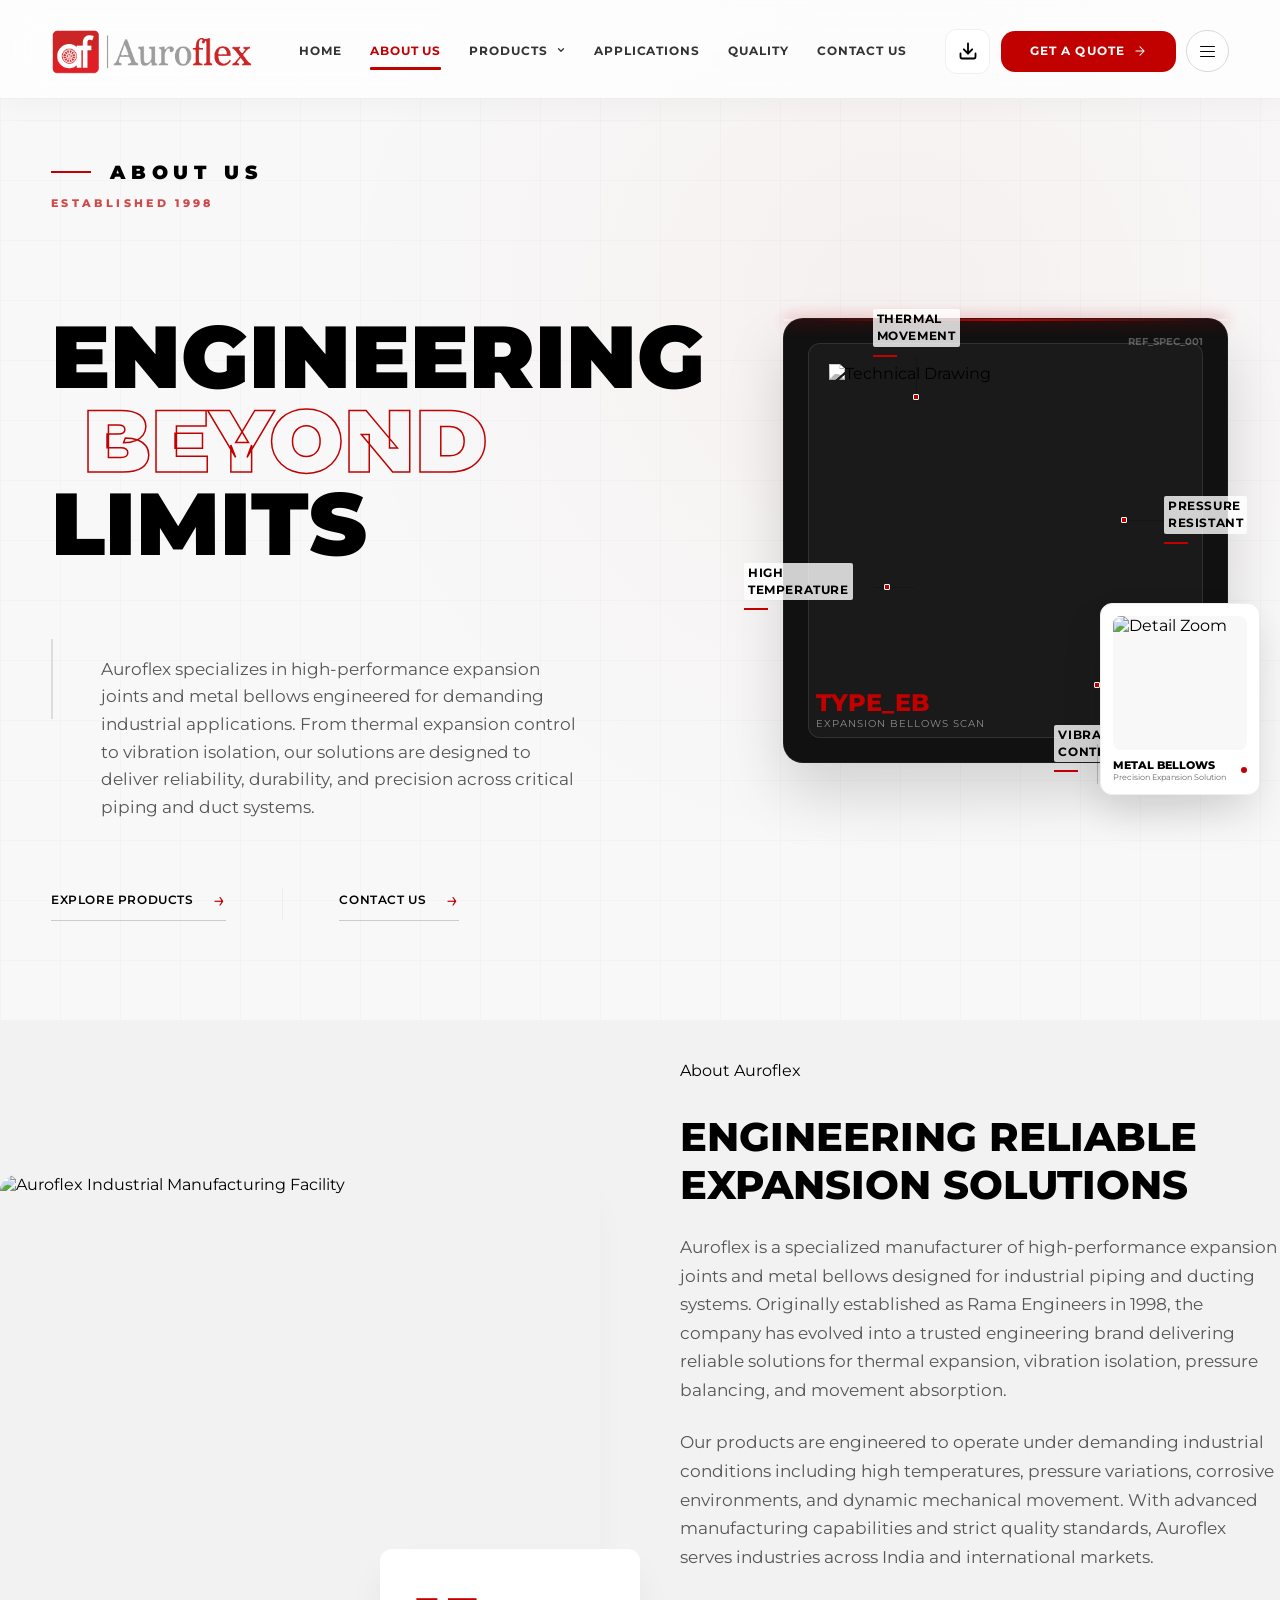
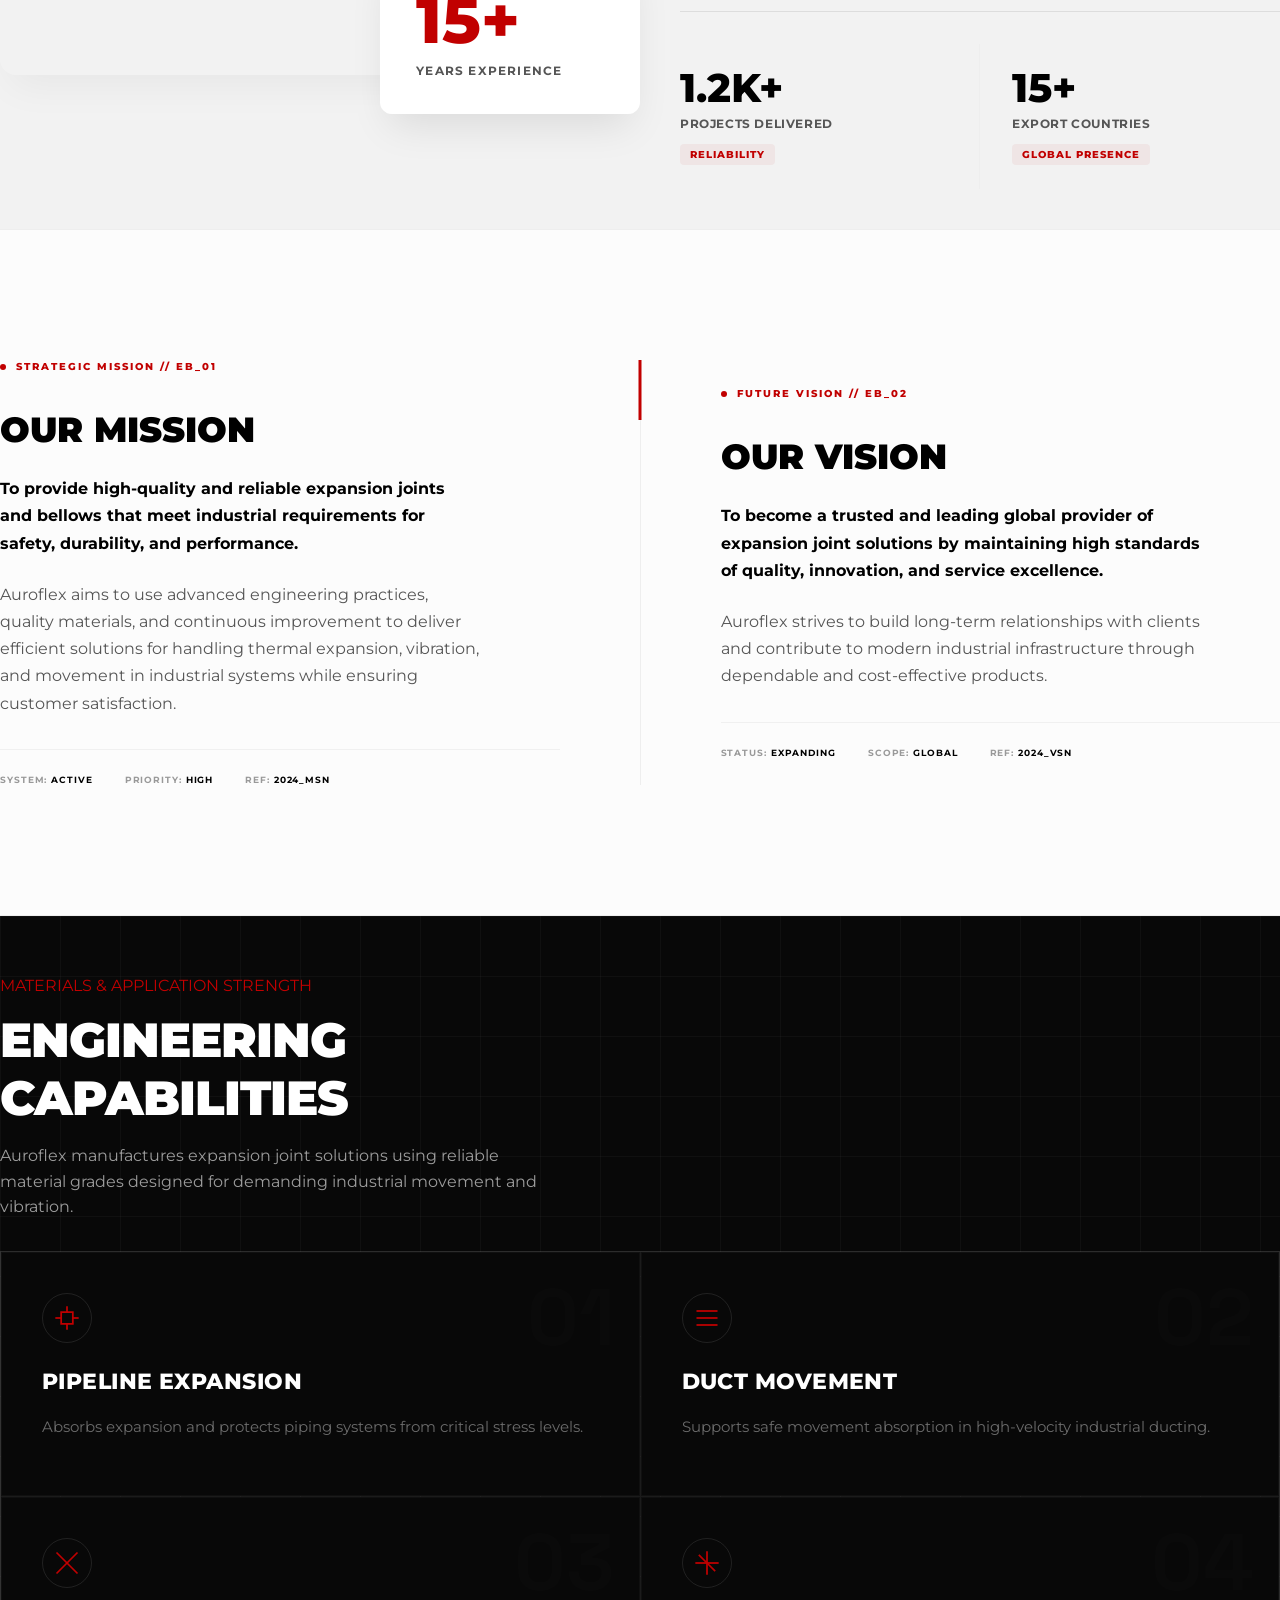
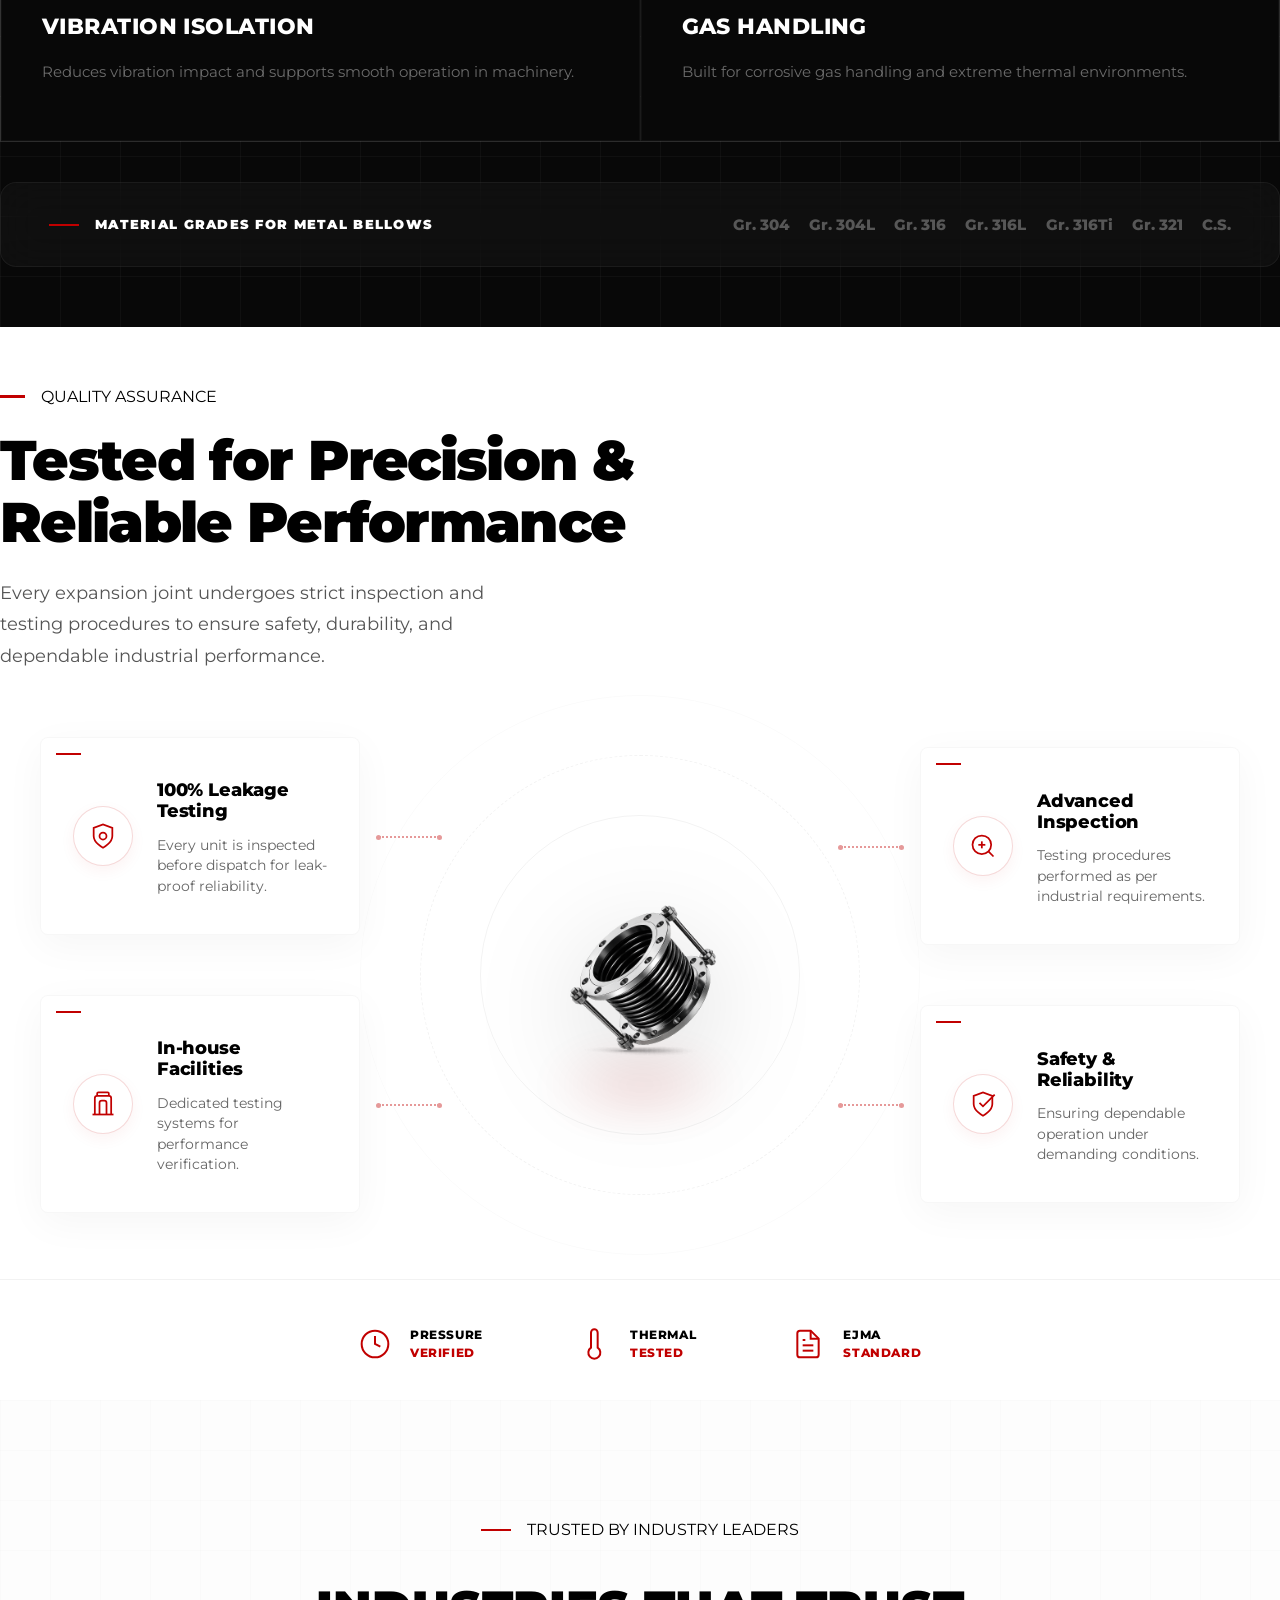
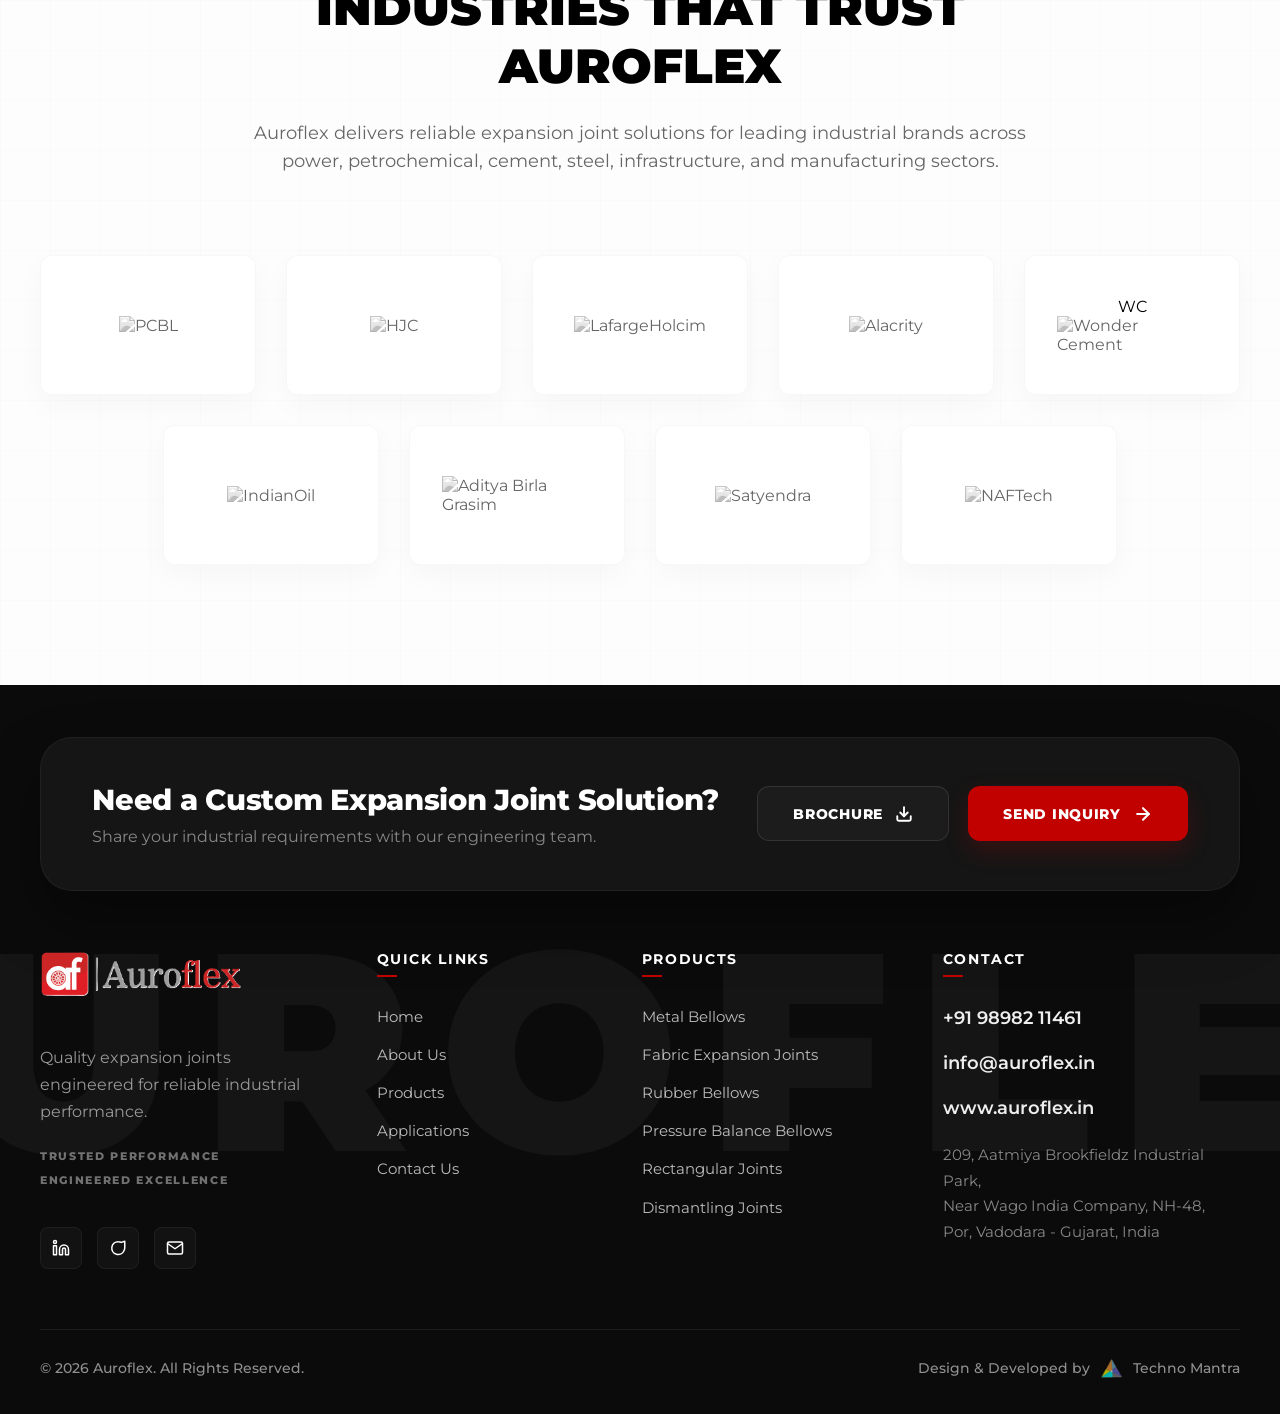
==== about.html @ 6d5039dc "Syncing latest local changes to GitHub" ====
<!DOCTYPE html>
<html lang="en">
  <head>
    <meta charset="UTF-8" />
    <meta name="viewport" content="width=device-width, initial-scale=1.0" />
    <title>About Us | Auroflex</title>
    <link rel="preconnect" href="https://fonts.googleapis.com" />
    <link rel="preconnect" href="https://fonts.gstatic.com" crossorigin />
    <link
      href="https://fonts.googleapis.com/css2?family=Montserrat:wght@400;500;600;700;800&family=Space+Grotesk:wght@400;600;700&family=Inter:wght@400;500;600&display=swap"
      rel="stylesheet"
    />
    <link rel="stylesheet" href="style.css" />
    <link rel="stylesheet" href="about.css" />
  </head>
  <body class="about-page">
    <div data-include="partials/header.html"></div>

    <main>
      <!-- About Hero Section -->
      <section class="about-hero" id="top">
        <div class="about-hero__bg"></div>
        
        <div class="about-hero__container">
          <div class="about-hero__title-group reveal-on-scroll">
            <div class="about-hero__section-label">
              <div class="about-hero__section-line"></div>
              <span class="about-hero__section-title">About Us</span>
            </div>
            <span class="about-hero__tag">Established 1998</span>
            <h1 class="about-hero__title">
              <span>Engineering</span>
              <span>Beyond</span>
              <span>Limits</span>
            </h1>
            
            <div class="about-hero__desc-wrap">
              <div class="about-hero__vertical-line"></div>
              <p class="about-hero__desc">
                Auroflex specializes in high-performance expansion joints and metal bellows engineered for demanding industrial applications. From thermal expansion control to vibration isolation, our solutions are designed to deliver reliability, durability, and precision across critical piping and duct systems.
              </p>
            </div>

            <div class="hero__actions" style="margin-top: 3rem;">
              <div class="hero__action">
                <a href="index.html#products" class="hero__btn">
                  Explore Products <span class="hero__btn-arrow">→</span>
                </a>
                <div class="hero__btn-line"></div>
              </div>
              <div class="hero__btn-sep"></div>
              <div class="hero__action">
                <a href="contact.html" class="hero__btn">
                  Contact Us <span class="hero__btn-arrow">→</span>
                </a>
                <div class="hero__btn-line"></div>
              </div>
            </div>
          </div>

          <div class="about-hero__visual reveal-on-scroll">
            <div class="about-hero__blueprint">
              <div class="about-hero__scanner"></div>
              <div class="about-hero__img-wrap">
                <img class="about-hero__img" src="https://lh3.googleusercontent.com/aida-public/[base64]" alt="Technical Drawing" />
              </div>
              
              <!-- Directional Labels from Brochure -->
              <div class="hero__label hero__label--top">
                <div class="hero__label-text">Thermal<br/>Movement</div>
                <div class="hero__label-red-bar"></div>
                <div class="hero__label-dot"></div>
                <div class="hero__label-line-to-product"></div>
              </div>

              <div class="hero__label hero__label--right">
                <div class="hero__label-text">Pressure<br/>Resistant</div>
                <div class="hero__label-red-bar"></div>
                <div class="hero__label-dot"></div>
                <div class="hero__label-line-to-product"></div>
              </div>

              <div class="hero__label hero__label--bottom">
                <div class="hero__label-text">Vibration<br/>Control</div>
                <div class="hero__label-red-bar"></div>
                <div class="hero__label-dot"></div>
                <div class="hero__label-line-to-product"></div>
              </div>

              <div class="hero__label hero__label--left">
                <div class="hero__label-text">High<br/>Temperature</div>
                <div class="hero__label-red-bar"></div>
                <div class="hero__label-dot"></div>
                <div class="hero__label-line-to-product"></div>
              </div>

              <div class="about-hero__overlay-text">
                <div class="about-hero__overlay-val">TYPE_EB</div>
                <div class="about-hero__overlay-lab">Expansion Bellows Scan</div>
              </div>
            </div>

            <!-- Floating Detail Zoom -->
            <div class="about-hero__detail-card">
              <div class="about-hero__detail-img-wrap">
                <img src="https://lh3.googleusercontent.com/aida-public/[base64]" alt="Detail Zoom" />
              </div>
              <div class="about-hero__detail-info">
                <div>
                  <div style="font-size: 11px; font-weight: 800; color: #000; text-transform: uppercase;">Metal Bellows</div>
                  <div style="font-size: 8px; color: #666;">Precision Expansion Solution</div>
                </div>
                <div class="about-hero__detail-pulse"></div>
              </div>
            </div>
          </div>
        </div>
      </section>

      <!-- Company Story Section -->
      <section class="about-story about-section">
        <div class="about-container about-story__grid reveal-on-scroll">
          <div class="about-story__image-wrap">
            <div class="about-story__image-inner">
              <img class="about-story__img" src="https://lh3.googleusercontent.com/aida-public/[base64]" alt="Auroflex Industrial Manufacturing Facility" />
            </div>
            <div class="about-story__stat-card">
              <div class="about-story__stat-num">15+</div>
              <div class="about-story__stat-label">Years Experience</div>
            </div>
          </div>
          <div class="about-story__content">
            <span class="about-label">About Auroflex</span>
            <h2 class="about-story__title">Engineering Reliable Expansion Solutions</h2>
            <div class="about-story__desc-group">
              <p class="about-story__desc">
                Auroflex is a specialized manufacturer of high-performance expansion joints and metal bellows designed for industrial piping and ducting systems. Originally established as Rama Engineers in 1998, the company has evolved into a trusted engineering brand delivering reliable solutions for thermal expansion, vibration isolation, pressure balancing, and movement absorption.
              </p>
              <p class="about-story__desc">
                Our products are engineered to operate under demanding industrial conditions including high temperatures, pressure variations, corrosive environments, and dynamic mechanical movement. With advanced manufacturing capabilities and strict quality standards, Auroflex serves industries across India and international markets.
              </p>
            </div>
            <div class="about-story__stats-grid">
              <div class="about-story__stat-item">
                <div class="about-story__stat-item-num">1.2K+</div>
                <div class="about-story__stat-item-label">Projects Delivered</div>
                <div class="about-story__stat-item-tag">Reliability</div>
              </div>
              <div class="about-story__stat-item">
                <div class="about-story__stat-item-num">15+</div>
                <div class="about-story__stat-item-label">Export Countries</div>
                <div class="about-story__stat-item-tag">Global Presence</div>
              </div>
            </div>
          </div>
        </div>
      </section>

      <!-- Mission & Vision - Advanced Schematic -->
      <section class="about-mission about-section">
        <div class="about-container about-mission-grid reveal-on-scroll">
          
          <!-- Mission Side -->
          <div class="mission-panel">
            <div class="schematic-tag">STRATEGIC MISSION // EB_01</div>
            <h3 class="schematic-title">Our Mission</h3>
            <div class="schematic-content">
              <p class="schematic-p schematic-p--bold">
                To provide high-quality and reliable expansion joints and bellows that meet industrial requirements for safety, durability, and performance.
              </p>
              <p class="schematic-p">
                Auroflex aims to use advanced engineering practices, quality materials, and continuous improvement to deliver efficient solutions for handling thermal expansion, vibration, and movement in industrial systems while ensuring customer satisfaction.
              </p>
            </div>
            <div class="schematic-metadata">
              <div class="metadata-item">SYSTEM: <span>ACTIVE</span></div>
              <div class="metadata-item">PRIORITY: <span>HIGH</span></div>
              <div class="metadata-item">REF: <span>2024_MSN</span></div>
            </div>
          </div>

          <!-- Central Divider -->
          <div class="mission-divider"></div>

          <!-- Vision Side -->
          <div class="vision-panel">
            <div class="schematic-tag">FUTURE VISION // EB_02</div>
            <h3 class="schematic-title">Our Vision</h3>
            <div class="schematic-content">
              <p class="schematic-p schematic-p--bold">
                To become a trusted and leading global provider of expansion joint solutions by maintaining high standards of quality, innovation, and service excellence.
              </p>
              <p class="schematic-p">
                Auroflex strives to build long-term relationships with clients and contribute to modern industrial infrastructure through dependable and cost-effective products.
              </p>
            </div>
            <div class="schematic-metadata">
              <div class="metadata-item">STATUS: <span>EXPANDING</span></div>
              <div class="metadata-item">SCOPE: <span>GLOBAL</span></div>
              <div class="metadata-item">REF: <span>2024_VSN</span></div>
            </div>
          </div>

        </div>
      </section>

      <!-- Engineering Capabilities Section - Compact Technical Matrix -->
      <section class="about-capabilities about-section">
        <div class="about-container">
          <div class="about-capabilities__header reveal-on-scroll">
            <span class="about-label" style="color: #c10000;">MATERIALS & APPLICATION STRENGTH</span>
            <h2 class="about-capabilities__title">Engineering<br/>Capabilities</h2>
            <p class="about-capabilities__intro">
              Auroflex manufactures expansion joint solutions using reliable material grades designed for demanding industrial movement and vibration.
            </p>
          </div>

          <div class="about-capabilities__grid reveal-on-scroll">
            <div class="capability-card">
              <div class="capability-card__scan"></div>
              <div class="capability-card__number">01</div>
              <div class="capability-card__icon-wrap">
                <div class="capability-card__icon">
                  <svg width="28" height="28" viewBox="0 0 24 24" fill="none" stroke="currentColor" stroke-width="1.5"><path d="M7 7h10v10H7z"/><path d="M12 2v5"/><path d="M12 17v5"/><path d="M2 12h5"/><path d="M17 12h5"/></svg>
                </div>
              </div>
              <h3 class="capability-card__title">Pipeline Expansion</h3>
              <p class="capability-card__text">Absorbs expansion and protects piping systems from critical stress levels.</p>
            </div>

            <div class="capability-card">
              <div class="capability-card__scan"></div>
              <div class="capability-card__number">02</div>
              <div class="capability-card__icon-wrap">
                <div class="capability-card__icon">
                  <svg width="28" height="28" viewBox="0 0 24 24" fill="none" stroke="currentColor" stroke-width="1.5"><path d="M3 12h18"/><path d="M3 6h18"/><path d="M3 18h18"/></svg>
                </div>
              </div>
              <h3 class="capability-card__title">Duct Movement</h3>
              <p class="capability-card__text">Supports safe movement absorption in high-velocity industrial ducting.</p>
            </div>

            <div class="capability-card">
              <div class="capability-card__scan"></div>
              <div class="capability-card__number">03</div>
              <div class="capability-card__icon-wrap">
                <div class="capability-card__icon">
                  <svg width="28" height="28" viewBox="0 0 24 24" fill="none" stroke="currentColor" stroke-width="1.5"><path d="M21 21L3 3"/><path d="M3 21l18-18"/></svg>
                </div>
              </div>
              <h3 class="capability-card__title">Vibration Isolation</h3>
              <p class="capability-card__text">Reduces vibration impact and supports smooth operation in machinery.</p>
            </div>

            <div class="capability-card">
              <div class="capability-card__scan"></div>
              <div class="capability-card__number">04</div>
              <div class="capability-card__icon-wrap">
                <div class="capability-card__icon">
                  <svg width="28" height="28" viewBox="0 0 24 24" fill="none" stroke="currentColor" stroke-width="1.5"><path d="M12 2v20"/><path d="M2 12h20"/><path d="M12 12l7 7"/><path d="M12 12l-7-7"/></svg>
                </div>
              </div>
              <h3 class="capability-card__title">Gas Handling</h3>
              <p class="capability-card__text">Built for corrosive gas handling and extreme thermal environments.</p>
            </div>
          </div>

          <div class="material-strip reveal-on-scroll">
            <div class="material-strip__label">Material Grades for Metal Bellows</div>
            <div class="material-strip__list">
              <div class="material-tag">Gr. 304</div>
              <div class="material-tag">Gr. 304L</div>
              <div class="material-tag">Gr. 316</div>
              <div class="material-tag">Gr. 316L</div>
              <div class="material-tag">Gr. 316Ti</div>
              <div class="material-tag">Gr. 321</div>
              <div class="material-tag">C.S.</div>
            </div>
          </div>
        </div>
      </section>

      <!-- Quality & Testing Systems - Laboratory Aesthetic -->
      <section class="about-quality about-section">
        
        <div class="about-container">
          <div class="about-quality__header reveal-on-scroll">
            <div class="about-quality__label-group">
              <div class="about-quality__label-line"></div>
              <span class="about-label">QUALITY ASSURANCE</span>
            </div>
            <h2 class="about-quality__title">Tested for Precision &<br/>Reliable Performance</h2>
            <p class="about-quality__intro">
              Every expansion joint undergoes strict inspection and testing procedures to ensure safety, durability, and dependable industrial performance.
            </p>
          </div>

          <div class="about-quality__radial-layout reveal-on-scroll">
            
            <!-- Left Side Cards -->
            <div class="quality-side quality-side--left">
              <div class="quality-card quality-card--1">
                <div class="quality-card__accent"></div>
                <div class="quality-card__body">
                  <div class="quality-card__icon">
                    <svg viewBox="0 0 24 24" fill="none" stroke="currentColor" stroke-width="1.5"><path d="M12 22s8-4 8-10V5l-8-3-8 3v7c0 6 8 10 8 10z"/><circle cx="12" cy="12" r="3"/><path d="M12 12v.01"/></svg>
                  </div>
                  <div class="quality-card__content">
                    <h3 class="quality-card__title">100% Leakage Testing</h3>
                    <p class="quality-card__text">Every unit is inspected before dispatch for leak-proof reliability.</p>
                  </div>
                </div>
                <div class="quality-card__connector"></div>
              </div>

              <div class="quality-card quality-card--2">
                <div class="quality-card__accent"></div>
                <div class="quality-card__body">
                  <div class="quality-card__icon">
                    <svg viewBox="0 0 24 24" fill="none" stroke="currentColor" stroke-width="1.5"><path d="M3 21h18"/><path d="M5 21V7a2 2 0 0 1 2-2h10a2 2 0 0 1 2 2v14"/><path d="M9 21V11a2 2 0 0 1 2-2h2a2 2 0 0 1 2 2v10"/><path d="M7 5V3a1 1 0 0 1 1-1h8a1 1 0 0 1 1 1v2"/></svg>
                  </div>
                  <div class="quality-card__content">
                    <h3 class="quality-card__title">In-house Facilities</h3>
                    <p class="quality-card__text">Dedicated testing systems for performance verification.</p>
                  </div>
                </div>
                <div class="quality-card__connector"></div>
              </div>
            </div>

            <!-- Center Product -->
            <div class="quality-center">
              <div class="quality-center__rings">
                <div class="ring"></div>
                <div class="ring"></div>
                <div class="ring"></div>
              </div>
              
              <div class="quality-center__product">
                <img src="images-used/product1.png" alt="Auroflex Precision Engineering" />
                <div class="quality-center__glow"></div>
              </div>
            </div>

            <!-- Right Side Cards -->
            <div class="quality-side quality-side--right">
              <div class="quality-card quality-card--3">
                <div class="quality-card__accent"></div>
                <div class="quality-card__body">
                  <div class="quality-card__icon">
                    <svg viewBox="0 0 24 24" fill="none" stroke="currentColor" stroke-width="1.5"><circle cx="11" cy="11" r="8"/><line x1="21" y1="21" x2="16.65" y2="16.65"/><path d="M11 8v6"/><path d="M8 11h6"/></svg>
                  </div>
                  <div class="quality-card__content">
                    <h3 class="quality-card__title">Advanced Inspection</h3>
                    <p class="quality-card__text">Testing procedures performed as per industrial requirements.</p>
                  </div>
                </div>
                <div class="quality-card__connector"></div>
              </div>

              <div class="quality-card quality-card--4">
                <div class="quality-card__accent"></div>
                <div class="quality-card__body">
                  <div class="quality-card__icon">
                    <svg viewBox="0 0 24 24" fill="none" stroke="currentColor" stroke-width="1.5"><path d="M12 22s8-4 8-10V5l-8-3-8 3v7c0 6 8 10 8 10z"/><polyline points="9 11 12 14 22 4"/></svg>
                  </div>
                  <div class="quality-card__content">
                    <h3 class="quality-card__title">Safety & Reliability</h3>
                    <p class="quality-card__text">Ensuring dependable operation under demanding conditions.</p>
                  </div>
                </div>
                <div class="quality-card__connector"></div>
              </div>
            </div>

          </div>

          <!-- Bottom Indicators -->
          <div class="quality-indicators reveal-on-scroll">
            <div class="quality-indicator">
              <div class="quality-indicator__icon">
                <svg viewBox="0 0 24 24" fill="none" stroke="currentColor" stroke-width="1.5"><circle cx="12" cy="12" r="10"/><path d="M12 6v6l4 2"/></svg>
              </div>
              <div class="quality-indicator__text">
                <span class="quality-indicator__label">PRESSURE</span>
                <span class="quality-indicator__status">VERIFIED</span>
              </div>
            </div>
            <div class="quality-indicator">
              <div class="quality-indicator__icon">
                <svg viewBox="0 0 24 24" fill="none" stroke="currentColor" stroke-width="1.5"><path d="M14 14.76V3.5a2.5 2.5 0 0 0-5 0v11.26a4.5 4.5 0 1 0 5 0z"/></svg>
              </div>
              <div class="quality-indicator__text">
                <span class="quality-indicator__label">THERMAL</span>
                <span class="quality-indicator__status">TESTED</span>
              </div>
            </div>
            <div class="quality-indicator">
              <div class="quality-indicator__icon">
                <svg viewBox="0 0 24 24" fill="none" stroke="currentColor" stroke-width="1.5"><path d="M14 2H6a2 2 0 0 0-2 2v16a2 2 0 0 0 2 2h12a2 2 0 0 0 2-2V8z"/><polyline points="14 2 14 8 20 8"/><line x1="16" y1="13" x2="8" y2="13"/><line x1="16" y1="17" x2="8" y2="17"/><polyline points="10 9 9 9 8 9"/></svg>
              </div>
              <div class="quality-indicator__text">
                <span class="quality-indicator__label">EJMA</span>
                <span class="quality-indicator__status">STANDARD</span>
              </div>
            </div>
          </div>
        </div>
      </section>

      <!-- Trusted Clients Section -->
      <section class="about-clients about-section">
        
        <div class="about-container">
          <div class="about-clients__header reveal-on-scroll">
            <div class="about-clients__label-group">
              <div class="about-clients__label-line"></div>
              <span class="about-label">TRUSTED BY INDUSTRY LEADERS</span>
            </div>
            <h2 class="about-clients__title">Industries That Trust Auroflex</h2>
            <p class="about-clients__intro">
              Auroflex delivers reliable expansion joint solutions for leading industrial brands across power, petrochemical, cement, steel, infrastructure, and manufacturing sectors.
            </p>
          </div>

          <div class="about-clients__grid reveal-on-scroll">
            <!-- Row 1: 5 Logos -->
            <div class="client-card">
              <img src="images-used/client_pcbl.png" alt="PCBL" class="client-logo" />
              <div class="client-name">PCBL</div>
            </div>
            <div class="client-card">
              <img src="images-used/client_hjc.png" alt="HJC" class="client-logo" />
              <div class="client-name">HJC</div>
            </div>
            <div class="client-card">
              <img src="images-used/client_lafarge.png" alt="LafargeHolcim" class="client-logo" />
              <div class="client-name">LafargeHolcim</div>
            </div>
            <div class="client-card">
              <img src="images-used/client_alacrity.png" alt="Alacrity" class="client-logo" />
              <div class="client-name">Alacrity</div>
            </div>
            <div class="client-card">
              <div class="client-card__temp-logo">WC</div>
              <img src="images-used/client_wonder.png" alt="Wonder Cement" class="client-logo" />
              <div class="client-name">Wonder Cement</div>
            </div>

            <!-- Row 2: 4 Logos (Centered) -->
            <div class="client-card">
              <img src="images-used/client_iocl.png" alt="IndianOil" class="client-logo" />
              <div class="client-name">IndianOil</div>
            </div>
            <div class="client-card">
              <img src="images-used/client_grasim.png" alt="Aditya Birla Grasim" class="client-logo" />
              <div class="client-name">Aditya Birla Grasim</div>
            </div>
            <div class="client-card">
              <img src="images-used/client_satyendra.png" alt="Satyendra" class="client-logo" />
              <div class="client-name">Satyendra</div>
            </div>
            <div class="client-card">
              <img src="images-used/client_naftech.png" alt="NAFTech" class="client-logo" />
              <div class="client-name">NAFTech</div>
            </div>
          </div>
        </div>
      </section>
    </main>

    <footer class="site-footer">
      <div class="site-footer__container">
        <!-- TOP CTA STRIP -->
        <div class="site-footer__cta-strip">
          <div class="site-footer__cta-content">
            <h3 class="site-footer__cta-title">Need a Custom Expansion Joint Solution?</h3>
            <p class="site-footer__cta-desc">Share your industrial requirements with our engineering team.</p>
          </div>
          <div class="site-footer__cta-actions">
            <a href="Auroflex Brochure_FINAL.pdf" download="Auroflex_Brochure.pdf" class="site-footer__cta-btn site-footer__cta-btn--outline">
              Brochure
              <svg width="18" height="18" viewBox="0 0 24 24" fill="none" stroke="currentColor" stroke-width="2.5" stroke-linecap="round" stroke-linejoin="round">
                <path d="M21 15v4a2 2 0 0 1-2 2H5a2 2 0 0 1-2-2v-4"></path>
                <polyline points="7 10 12 15 17 10"></polyline>
                <line x1="12" y1="15" x2="12" y2="3"></line>
              </svg>
            </a>
            <a href="contact.html" class="site-footer__cta-btn">
              Send Inquiry
              <svg width="20" height="20" viewBox="0 0 24 24" fill="none" stroke="currentColor" stroke-width="2.5" stroke-linecap="round" stroke-linejoin="round">
                <line x1="5" y1="12" x2="19" y2="12"></line>
                <polyline points="12 5 19 12 12 19"></polyline>
              </svg>
            </a>
          </div>
        </div>

        <!-- MAIN FOOTER GRID -->
        <div class="site-footer__main">
          <!-- COLUMN 1: BRAND -->
          <div class="site-footer__col site-footer__col--brand">
            <a class="site-logo" href="index.html" aria-label="Auroflex home">
              <img src="images-used/auroflex-logo.png" alt="Auroflex - Quality Expansion Joints" class="site-logo__img" />
            </a>
            <p class="site-footer__brand-desc">
              Quality expansion joints engineered for reliable industrial performance.
            </p>
            <div class="site-footer__tags">
              <span class="site-footer__tag">TRUSTED PERFORMANCE</span>
              <span class="site-footer__tag">ENGINEERED EXCELLENCE</span>
            </div>
            <div class="site-footer__social">
              <a href="#" class="site-footer__social-item" aria-label="LinkedIn">
                <svg width="18" height="18" viewBox="0 0 24 24" fill="none" stroke="currentColor" stroke-width="2" stroke-linecap="round" stroke-linejoin="round"><path d="M16 8a6 6 0 0 1 6 6v7h-4v-7a2 2 0 0 0-2-2 2 2 0 0 0-2 2v7h-4v-7a6 6 0 0 1 6-6z"></path><rect x="2" y="9" width="4" height="12"></rect><circle cx="4" cy="4" r="2"></circle></svg>
              </a>
              <a href="#" class="site-footer__social-item" aria-label="WhatsApp">
                <svg width="18" height="18" viewBox="0 0 24 24" fill="none" stroke="currentColor" stroke-width="2" stroke-linecap="round" stroke-linejoin="round"><path d="M21 11.5a8.38 8.38 0 0 1-.9 3.8 8.5 8.5 0 1 1-7.6-11.7 8.38 8.38 0 0 1 3.8.9L21 3z"></path></svg>
              </a>
              <a href="mailto:info@auroflex.in" class="site-footer__social-item" aria-label="Email">
                <svg width="18" height="18" viewBox="0 0 24 24" fill="none" stroke="currentColor" stroke-width="2" stroke-linecap="round" stroke-linejoin="round"><path d="M4 4h16c1.1 0 2 .9 2 2v12c0 1.1-.9 2-2 2H4c-1.1 0-2-.9-2-2V6c0-1.1.9-2 2-2z"></path><polyline points="22,6 12,13 2,6"></polyline></svg>
              </a>
            </div>
          </div>

          <!-- COLUMN 2: QUICK LINKS -->
          <div class="site-footer__col site-footer__col--links">
            <h4 class="site-footer__col-title">Quick Links</h4>
            <ul class="site-footer__list">
              <li><a href="index.html" class="site-footer__link">Home</a></li>
              <li><a href="about.html" class="site-footer__link">About Us</a></li>
              <li><a href="products.html" class="site-footer__link">Products</a></li>
              <li><a href="index.html#applications" class="site-footer__link">Applications</a></li>
              <li><a href="contact.html" class="site-footer__link">Contact Us</a></li>
            </ul>
          </div>

          <!-- COLUMN 3: PRODUCTS -->
          <div class="site-footer__col site-footer__col--products">
            <h4 class="site-footer__col-title">Products</h4>
            <ul class="site-footer__list">
              <li><a href="metal-bellows.html" class="site-footer__link">Metal Bellows</a></li>
              <li><a href="fabric-joints.html" class="site-footer__link">Fabric Expansion Joints</a></li>
              <li><a href="rubber-joints.html" class="site-footer__link">Rubber Bellows</a></li>
              <li><a href="pressure-balance.html" class="site-footer__link">Pressure Balance Bellows</a></li>
              <li><a href="rectangular-joints.html" class="site-footer__link">Rectangular Joints</a></li>
              <li><a href="dismantling-joints.html" class="site-footer__link">Dismantling Joints</a></li>
            </ul>
          </div>

          <!-- COLUMN 4: CONTACT -->
          <div class="site-footer__col site-footer__col--contact">
            <h4 class="site-footer__col-title">Contact</h4>
            <div class="site-footer__contact-info">
              <div class="site-footer__contact-item">
                <a href="tel:+919898211461">+91 98982 11461</a>
              </div>
              <div class="site-footer__contact-item">
                <a href="mailto:info@auroflex.in">info@auroflex.in</a>
              </div>
              <div class="site-footer__contact-item">
                <a href="http://www.auroflex.in" target="_blank">www.auroflex.in</a>
              </div>
              <div class="site-footer__address">
                <p>209, Aatmiya Brookfieldz Industrial Park,<br/>
                Near Wago India Company, NH-48,<br/>
                Por, Vadodara - Gujarat, India</p>
              </div>
            </div>
          </div>
        </div>

        <!-- BOTTOM STRIP -->
        <div class="site-footer__bottom">
          <div class="site-footer__copyright">
            &copy; 2026 Auroflex. All Rights Reserved.
          </div>
          <div class="site-footer__credits">
            Design & Developed by <img src="images-used/techno-mantra.png" alt="Techno Mantra" class="site-footer__credits-img" /> Techno Mantra
          </div>
        </div>
      </div>

      <!-- Watermark -->
      <div class="site-footer__watermark-mask" aria-hidden="true">
        <div class="site-footer__bg-watermark">AUROFLEX</div>
      </div>
    </footer>

    <script src="script.js"></script>
  </body>
</html>
---- style.css ----
/* Base */
:root {
  --color-red: #c10000;
  --color-black: #000;
  --color-white: #fff;
  --font: "Montserrat", system-ui, sans-serif;
  --page-pad-x: clamp(1.25rem, 4vw, 3.5rem);
}


*,
*::before,
*::after {
  box-sizing: border-box;
}

html,
body {
  margin: 0;
  min-height: 100%;
}

body {
  font-family: var(--font);
  color: var(--color-black);
  background: #f2f2f2;
}

body.is-site-nav-open {
  overflow: hidden;
}

/* Header */
.site-header {
  position: fixed;
  top: 0;
  left: 0;
  right: 0;
  z-index: 1000;
  background: rgba(255, 255, 255, 0.75);
  backdrop-filter: blur(20px);
  -webkit-backdrop-filter: blur(20px);
  border-bottom: 1px solid rgba(0, 0, 0, 0.06);
  box-shadow: 0 4px 30px rgba(0, 0, 0, 0.04);
}

.site-header__inner {
  max-width: 1400px;
  margin: 0 auto;
  padding: 1.8rem var(--page-pad-x) 1.5rem;
  display: grid;
  grid-template-columns: auto 1fr auto;
  align-items: center;
  gap: clamp(1rem, 3vw, 4rem);
}

.site-logo {
  display: inline-flex;
  align-items: center;
  text-decoration: none;
  justify-self: start;
}

.site-logo__img {
  height: 45px;
  width: auto;
  display: block;
}

.site-nav {
  justify-self: end;
}

.site-nav__list {
  display: flex;
  flex-wrap: wrap;
  align-items: center;
  justify-content: center;
  gap: clamp(1rem, 2.2vw, 1.85rem);
  list-style: none;
  margin: 0;
  padding: 0;
}

.site-nav__link {
  position: relative;
  display: inline-block;
  padding: 0.5rem 0;
  font-size: 0.72rem;
  font-weight: 700;
  letter-spacing: 0.08em;
  text-transform: uppercase;
  text-decoration: none;
  color: #333;
  transition: color 0.3s ease;
}

.site-nav__link--active {
  color: var(--color-red);
}

.site-nav__link--active::after {
  content: "";
  position: absolute;
  left: 0;
  bottom: -4px;
  width: 100%;
  height: 3px;
  border-radius: 1px;
  background: var(--color-red);
}

/* Navigation Dropdown */
.site-nav__item {
  position: relative;
  display: inline-block;
}

.site-nav__dropdown {
  position: absolute;
  top: 100%;
  left: 50%;
  transform: translateX(-50%) translateY(15px);
  background: #ffffff;
  min-width: 280px;
  padding: 1.5rem 0;
  border-radius: 12px;
  box-shadow: 0 20px 50px rgba(0, 0, 0, 0.15);
  opacity: 0;
  visibility: hidden;
  transition: all 0.4s cubic-bezier(0.165, 0.84, 0.44, 1);
  z-index: 1000;
  list-style: none;
  border: 1px solid rgba(0, 0, 0, 0.05);
}

.site-nav__item:hover .site-nav__dropdown {
  opacity: 1;
  visibility: visible;
  transform: translateX(-50%) translateY(0);
}

.site-nav__dropdown li {
  width: 100%;
}

.site-nav__dropdown a {
  display: block;
  padding: 0.9rem 2.5rem;
  color: #333;
  text-decoration: none;
  font-size: 0.8rem;
  font-weight: 600;
  letter-spacing: 0.02em;
  transition: all 0.3s ease;
  position: relative;
}

.site-nav__dropdown a:hover {
  background: #f9f9f9;
  color: var(--color-red);
  padding-left: 2.8rem;
}

.site-nav__dropdown a::before {
  content: "";
  position: absolute;
  left: 0;
  top: 0;
  width: 4px;
  height: 100%;
  background: var(--color-red);
  transform: scaleY(0);
  transition: transform 0.3s ease;
}

.site-nav__dropdown a:hover::before {
  transform: scaleY(1);
}

.site-nav__dropdown-icon {
  margin-left: 4px;
  transition: transform 0.3s ease;
}

.site-nav__item:hover .site-nav__dropdown-icon {
  transform: rotate(180deg);
}

.site-header__actions {
  justify-self: end;
  display: inline-flex;
  align-items: center;
  gap: 0.65rem;
}

.site-header__cta {
  display: inline-flex;
  align-items: center;
  gap: 0.5rem;
  padding: 0.85rem 1.8rem;
  border-radius: 14px;
  background: var(--color-red);
  color: var(--color-white);
  font-size: 0.72rem;
  font-weight: 700;
  letter-spacing: 0.1em;
  text-transform: uppercase;
  text-decoration: none;
  white-space: nowrap;
  transition: transform 0.3s ease, background 0.3s ease;
}

.site-header__menu-wrap {
  position: relative;
}

.site-header__menu {
  display: inline-flex;
  align-items: center;
  justify-content: center;
  width: 2.65rem;
  height: 2.65rem;
  padding: 0;
  border: 1px solid #d8d8d8;
  border-radius: 50%;
  background: rgba(255, 255, 255, 0.55);
  cursor: pointer;
}

.site-header__menu-icon {
  display: block;
  width: 0.95rem;
  height: 1.5px;
  background: var(--color-black);
  border-radius: 1px;
  box-shadow: 0 -5px 0 var(--color-black), 0 5px 0 var(--color-black);
}

.site-more {
  position: absolute;
  top: calc(100% + 0.65rem);
  right: 0;
  width: min(240px, 70vw);
  padding: 0.85rem 0;
  border-radius: 12px;
  background: rgba(255, 255, 255, 0.98);
  box-shadow: 0 14px 40px rgba(0, 0, 0, 0.09);
  border: 1px solid rgba(0, 0, 0, 0.06);
  z-index: 1001;
}

.site-more[hidden] {
  display: none;
}

.site-more__list {
  list-style: none;
  margin: 0;
  padding: 0;
}

.site-more__link {
  display: block;
  padding: 0.55rem 1.15rem;
  font-size: 0.6rem;
  font-weight: 700;
  letter-spacing: 0.14em;
  text-transform: uppercase;
  text-decoration: none;
  color: var(--color-black);
}

@media (max-width: 1024px) {
  .site-header__inner {
    grid-template-columns: 1fr auto;
    grid-template-rows: auto auto;
    padding: 1.2rem var(--page-pad-x) 1rem;
  }

  .site-nav {
    grid-column: 1 / -1;
    grid-row: 2;
    justify-self: stretch;
    overflow: hidden;
    max-height: 0;
    opacity: 0;
    visibility: hidden;
    transition: max-height 0.35s ease, opacity 0.25s ease, visibility 0.35s;
  }

  .site-header.is-menu-open .site-nav {
    max-height: 25rem;
    opacity: 1;
    visibility: visible;
    padding-bottom: 0.75rem;
  }

  .site-nav__list {
    flex-direction: column;
    align-items: stretch;
    gap: 0;
    padding-top: 0.5rem;
    border-top: 1px solid rgba(0, 0, 0, 0.06);
  }

  .site-nav__link {
    padding: 0.75rem 0;
    border-bottom: 1px solid rgba(0, 0, 0, 0.05);
  }

  .site-nav__link--active::after {
    left: 0;
    transform: none;
    bottom: 0.65rem;
  }

  .site-more {
    display: none;
  }
}

@media (max-width: 768px) {
  .site-logo__img {
    height: 38px;
  }
  .site-header__cta {
    padding: 0.6rem 1.2rem;
    font-size: 0.75rem;
  }
}

@media (max-width: 520px) {
  .site-logo__img {
    height: 32px;
  }
  .site-header__cta {
    padding: 0.5rem 1rem;
    font-size: 0.7rem;
  }
  .site-header__cta svg {
    display: none;
  }
}

/* Hero Section */
.hero {
  position: relative;
  min-height: 100vh;
  min-height: 100dvh;
  background: #f2f2f2;
  overflow: hidden;
  display: flex;
  align-items: flex-start;
  padding-top: clamp(10rem, 25vh, 16rem);
}

.hero__bg {
  position: absolute;
  inset: 0;
  z-index: 0;
  background: url("images-used/hero-background.png") no-repeat right bottom;
  background-size: cover;
  opacity: 1;
}

.hero__watermark {
  position: absolute;
  left: 50%;
  top: 35%;
  transform: translate(-50%, -50%) scaleX(1) scaleY(1.3);
  transform-origin: center center;
  z-index: 1;
  margin: 0;
  width: 100vw;
  text-align: center;
  font-size: clamp(4rem, 14vw, 15rem);
  font-weight: 800;
  line-height: 0.78;
  letter-spacing: 0.045em;
  color: rgba(0, 0, 0, 0.08);
  white-space: nowrap;
  user-select: none;
  pointer-events: none;
}

.hero__container {
  position: relative;
  z-index: 10;
  width: 100%;
  max-width: 1400px;
  margin: 0 auto;
  padding: 0 2rem 0 clamp(2.5rem, 5vw, 5rem);
}

.hero__content {
  position: relative;
  z-index: 5;
  max-width: 600px;
}

.hero__title {
  position: relative;
  margin: 0 0 1.8rem;
  font-size: clamp(4.5rem, 7vw, 75px);
  line-height: 1.15;
  text-transform: uppercase;
  letter-spacing: -0.01em;
  display: flex;
  flex-direction: column;
  align-items: flex-start;
}

.hero__bracket {
  position: absolute;
  top: 0.4rem;
  left: -2rem;
  width: 2rem;
  height: 2rem;
  border-left: 2px solid var(--color-red);
  border-top: 2px solid var(--color-red);
}

.hero__title-word {
  display: block;
}

.hero__title-word--1 {
  font-weight: 600;
  color: var(--color-black);
}

.hero__title-word--2 {
  font-weight: 900;
  font-size: 1.08em;
  line-height: 1.05;
  color: var(--color-black);
}

.hero__title-word--3 {
  font-weight: 800;
  color: var(--color-red);
  letter-spacing: 0.05em;
}

.hero__title-line {
  width: 5rem;
  height: 2px;
  background: var(--color-red);
  margin-bottom: 1.5rem;
}

.hero__desc {
  margin: 0 0 2rem;
  font-size: 1.05rem;
  line-height: 1.7;
  font-weight: 400;
  color: #555;
  max-width: 420px;
}

.hero__actions {
  display: flex;
  align-items: center;
  gap: 3.5rem;
}

.hero__action {
  display: flex;
  flex-direction: column;
}

.hero__btn {
  display: inline-flex;
  align-items: center;
  gap: 1.2rem;
  font-size: 0.75rem;
  font-weight: 600;
  text-transform: uppercase;
  letter-spacing: 0.05em;
  text-decoration: none;
  color: var(--color-black);
  padding-bottom: 0.5rem;
  transition: all 0.3s ease;
}

.hero__btn:hover {
  color: var(--color-red);
}

.hero__btn-arrow {
  color: var(--color-red);
  font-size: 1.3rem;
  font-weight: 400;
}

.hero__btn-line {
  height: 1px;
  background: #ccc;
  width: 100%;
}

.hero__btn:hover + .hero__btn-line {
  background: var(--color-red);
}

.hero__btn-sep {
  width: 1px;
  height: 2rem;
  background: #eee;
}

.hero__slider {
  position: absolute;
  left: 60%;
  top: 53%;
  transform: translate(-50%, -50%);
  width: min(65vw, 900px);
  z-index: 10;
  pointer-events: none;
}

.hero__slide {
  position: absolute;
  inset: 0;
  opacity: 0;
  transform: scale(0.6);
  transition: transform 0.8s cubic-bezier(0.2, 1, 0.3, 1), opacity 0.8s ease;
  filter: drop-shadow(0 15px 30px rgba(0, 0, 0, 0.12));
  pointer-events: none;
  will-change: transform, opacity;
  backface-visibility: hidden;
}

.hero__slide.is-active {
  position: relative;
  opacity: 1;
  transform: scale(1);
  pointer-events: auto;
}

.hero__slide.is-exiting-left {
  opacity: 0;
  transform: translateX(-80%) scale(0.85);
}

.hero__slide.is-exiting-right {
  opacity: 0;
  transform: translateX(80%) scale(0.85);
}

.hero__slide.is-entering-right,
.hero__slide.is-entering-left {
  opacity: 0;
  transform: scale(0.6);
}

.hero__slide::after {
  content: "";
  position: absolute;
  left: 50%;
  top: 92%;
  transform: translateX(-50%);
  width: 70%;
  height: 12%;
  border-radius: 999px;
  background: radial-gradient(
    closest-side,
    rgba(193, 0, 0, 0.45) 0%,
    rgba(193, 0, 0, 0.15) 45%,
    rgba(193, 0, 0, 0) 80%
  );
  filter: blur(12px);
  opacity: 0.85;
  z-index: -1;
}

/* Hero Labels */
.hero__label {
  position: absolute;
  z-index: 5;
  pointer-events: none;
}

.hero__label-text {
  font-size: 0.75rem;
  font-weight: 700;
  text-transform: uppercase;
  letter-spacing: 0.05em;
  color: #333;
  line-height: 1.4;
}

.hero__label-red-bar {
  width: 1.5rem;
  height: 2px;
  background: var(--color-red);
  margin-top: 0.5rem;
}

.hero__label-junction {
  position: absolute;
  width: 1px;
  height: 1px;
  background: rgba(0, 0, 0, 0.1);
}

.hero__label-dot {
  position: absolute;
  width: 6px;
  height: 6px;
  background: var(--color-red);
  border: 1.5px solid white;
  border-radius: 1px;
  box-shadow: 0 0 0 1px rgba(0, 0, 0, 0.05);
  transform: translate(-50%, -50%);
  z-index: 2;
}

.hero__label-line-to-product {
  position: absolute;
  background: rgba(0, 0, 0, 0.1);
  z-index: 1;
}

/* Positioning */
.hero__label--top {
  top: 15%;
  left: 32%;
}
.hero__label--top .hero__label-dot {
  left: 110%;
  top: 50%;
}
.hero__label--top .hero__label-line-to-product {
  width: 1px;
  height: 80px;
  left: 110%;
  top: 50%;
}

.hero__label--left {
  top: 62%;
  left: 8%;
}
.hero__label--left .hero__label-dot {
  left: 120%;
  top: 40%;
}
.hero__label--left .hero__label-line-to-product {
  width: 80px;
  height: 1px;
  left: 120%;
  top: 40%;
}

.hero__label--right {
  top: 64%;
  right: 12%;
}
.hero__label--right .hero__label-dot {
  left: -1.5rem;
  top: 40%;
}
.hero__label--right .hero__label-line-to-product {
  width: 70px;
  height: 1px;
  right: calc(100% + 1.5rem);
  top: 40%;
}

.hero__label--bottom {
  bottom: 12%;
  right: 25%;
}
.hero__label--bottom .hero__label-dot {
  left: -1.5rem;
  top: 40%;
}
.hero__label--bottom .hero__label-line-to-product {
  width: 120px;
  height: 1px;
  right: calc(100% + 1.5rem);
  top: 40%;
}

.hero__product-img {
  display: block;
  width: 100%;
  height: auto;
  transform-origin: 50% 50%;
  transform: perspective(1000px) rotateY(-12deg) rotateX(8deg) rotateZ(-8deg);
}

/* Slide-Specific Adjustments for 'Not Fake' Accuracy */

/* Slide 1 - Metal Bellows */
.hero__slide[data-index="0"] .hero__label--top { top: 18%; left: 34%; }
.hero__slide[data-index="0"] .hero__label--left { top: 62%; left: 10%; }
.hero__slide[data-index="0"] .hero__label--right { top: 65%; right: 12%; }
.hero__slide[data-index="0"] .hero__label--bottom { bottom: 12%; right: 26%; }

/* Slide 2 - Fabric Joints / Reinforced Bellows */
.hero__slide[data-index="1"] .hero__label--top {
  top: 15%;
  left: 38%;
}
.hero__slide[data-index="1"] .hero__label--top .hero__label-line-to-product {
  height: 60px;
}

.hero__slide[data-index="1"] .hero__label--left {
  top: 45%;
  left: 18%;
}
.hero__slide[data-index="1"] .hero__label--left .hero__label-line-to-product {
  width: 80px;
  top: 50%;
}

.hero__slide[data-index="1"] .hero__label--right {
  top: 52%;
  right: 12%;
}
.hero__slide[data-index="1"] .hero__label--right .hero__label-line-to-product {
  width: 140px;
  top: 50%;
}

.hero__slide[data-index="1"] .hero__label--bottom {
  bottom: 25%;
  right: 32%;
}
.hero__slide[data-index="1"] .hero__label--bottom .hero__label-line-to-product {
  width: 40px;
  top: 40%;
}

/* Slide 3 - Rubber Joints */
.hero__slide[data-index="2"] .hero__label--top {
  top: 15%;
  left: 36%;
}
.hero__slide[data-index="2"] .hero__label--top .hero__label-line-to-product {
  height: 70px;
}

.hero__slide[data-index="2"] .hero__label--left {
  top: 50%;
  left: 15%;
}
.hero__slide[data-index="2"] .hero__label--left .hero__label-line-to-product {
  width: 90px;
}

.hero__slide[data-index="2"] .hero__label--right {
  top: 55%;
  right: 15%;
}
.hero__slide[data-index="2"] .hero__label--right .hero__label-line-to-product {
  width: 100px;
}

.hero__slide[data-index="2"] .hero__label--bottom {
  bottom: 20%;
  right: 30%;
}
.hero__slide[data-index="2"] .hero__label--bottom .hero__label-line-to-product {
  width: 50px;
  top: 30%;
}

/* Slide 4 - Pressure Balance Joints */
.hero__slide[data-index="3"] .hero__product-img {
  width: 82%;
  margin-left: 5%;
  transform: perspective(1000px) rotateY(-8deg) rotateX(5deg) rotateZ(-2deg);
}

.hero__slide[data-index="3"] .hero__label--top {
  top: 15%;
  left: 36%;
}
.hero__slide[data-index="3"] .hero__label--top .hero__label-line-to-product {
  height: 60px;
}

.hero__slide[data-index="3"] .hero__label--left {
  top: 55%;
  left: 10%;
}
.hero__slide[data-index="3"] .hero__label--left .hero__label-line-to-product {
  width: 60px;
}

.hero__slide[data-index="3"] .hero__label--right {
  top: 65%;
  right: 12%;
}
.hero__slide[data-index="3"] .hero__label--right .hero__label-line-to-product {
  width: 70px;
}

.hero__slide[data-index="3"] .hero__label--bottom {
  bottom: 12%;
  right: 35%;
}
.hero__slide[data-index="3"] .hero__label--bottom .hero__label-line-to-product {
  width: 40px;
  top: 35%;
}








/* Right Side Info */
.hero__side-info {
  position: absolute;
  right: clamp(1.5rem, 4vw, 4rem);
  top: 50%;
  transform: translateY(-50%);
  z-index: 15;
}

.hero__type-label {
  display: block;
  font-size: 0.85rem;
  font-weight: 700;
  text-transform: uppercase;
  letter-spacing: 0.15em;
  color: #666;
  margin-bottom: 2rem;
}

.hero__type-list {
  list-style: none;
  margin: 0;
  padding: 0;
}

.hero__type-item {
  font-size: 0.85rem;
  font-weight: 700;
  text-transform: uppercase;
  letter-spacing: 0.1em;
  color: #888;
  margin-bottom: 1.3rem;
  white-space: nowrap;
}

.hero__type-item.is-active {
  color: var(--color-black);
  font-weight: 800;
  font-size: 0.9rem;
}

.hero__type-arrow {
  color: var(--color-red);
  margin-right: 0.4rem;
  display: none;
}

.hero__type-item.is-active .hero__type-arrow {
  display: inline;
}

/* Bottom Slider Nav */
.hero__bottom {
  position: absolute;
  bottom: 0.8rem;
  left: 0;
  right: 0;
  display: flex;
  align-items: center;
  justify-content: space-between;
  padding: 0 clamp(2rem, 5vw, 5rem);
  z-index: 20;
}

.hero__nav-btn {
  width: 4.5rem;
  height: 4.5rem;
  border-radius: 50%;
  border: 1px solid rgba(0, 0, 0, 0.06);
  background: linear-gradient(145deg, #ffffff, #f0f0f0);
  cursor: pointer;
  display: flex;
  align-items: center;
  justify-content: center;
  font-size: 1.5rem;
  color: #444;
  box-shadow:
    6px 6px 16px rgba(0, 0, 0, 0.08),
    -4px -4px 12px rgba(255, 255, 255, 0.9),
    inset 0 0 0 rgba(0, 0, 0, 0);
  transition: all 0.35s ease;
  font-family: var(--font);
}

.hero__nav-btn:hover {
  box-shadow:
    4px 4px 12px rgba(193, 0, 0, 0.12),
    -3px -3px 10px rgba(255, 255, 255, 0.8),
    inset 0 0 6px rgba(193, 0, 0, 0.05);
  color: var(--color-red);
  border-color: rgba(193, 0, 0, 0.15);
  transform: scale(1.06);
}

.hero__nav-btn:active {
  transform: scale(0.97);
  box-shadow:
    inset 2px 2px 6px rgba(0, 0, 0, 0.08),
    inset -2px -2px 4px rgba(255, 255, 255, 0.6);
}

.hero__slider-info {
  text-align: center;
}

.hero__slider-count {
  font-size: 0.9rem;
  font-weight: 600;
  letter-spacing: 0.1em;
  margin-bottom: 0.4rem;
}

.hero__count-current {
  color: var(--color-red);
  font-weight: 700;
}

.hero__count-sep {
  color: #ccc;
  margin: 0 0.3rem;
}

.hero__count-total {
  color: #999;
}

.hero__slider-title {
  font-size: 1.1rem;
  font-weight: 800;
  text-transform: uppercase;
  letter-spacing: 0.08em;
  margin-bottom: 0.6rem;
}

.hero__slider-line {
  width: 2rem;
  height: 2.5px;
  background: var(--color-red);
  margin: 0 auto;
  border-radius: 2px;
}

@media (max-width: 1400px) {
  .hero__container {
    max-width: 1140px;
  }
  .hero__slider {
    left: 62%;
    width: min(60vw, 800px);
  }
}

@media (max-width: 1200px) {
  .hero__container {
    padding-left: 3rem;
  }
  .hero__content {
    max-width: 500px;
  }
  .hero__title {
    font-size: clamp(3.5rem, 6vw, 60px);
  }
  .hero__slider {
    left: 65%;
    width: min(55vw, 700px);
  }
  .hero__side-info {
    right: 2rem;
  }
}

@media (max-width: 1024px) {
  .hero {
    padding-top: 6rem;
    height: auto;
    min-height: 100vh;
    min-height: 100dvh;
    padding-bottom: 4rem;
    display: flex;
    flex-direction: column;
    justify-content: center;
    align-items: center;
  }
  .hero__container {
    padding: 0 var(--page-pad-x);
    text-align: center;
    margin-bottom: 0;
  }
  .hero__content {
    max-width: 100%;
    margin: 0 auto;
  }
  .hero__title {
    align-items: center;
    margin-bottom: 1rem;
    font-size: clamp(3rem, 5vw, 4.5rem);
  }
  .hero__bracket, .hero__label, .hero__side-info {
    display: none;
  }
  .hero__title-line {
    margin: 0 auto 1rem;
  }
  .hero__desc {
    margin: 0 auto 2rem;
    max-width: 450px;
    font-size: 1rem;
  }
  .hero__actions {
    justify-content: center;
    gap: 1.5rem;
    margin-bottom: 1rem;
  }
  .hero__slider {
    position: relative;
    left: auto;
    top: auto;
    transform: none;
    width: 100%;
    max-width: 480px;
    height: 380px;
    margin: 1rem auto 0;
    pointer-events: auto;
    order: 4;
  }
  .hero__slide {
    position: absolute;
    inset: 0;
    opacity: 0;
    transform: scale(0.9);
  }
  .hero__slide.is-active {
    opacity: 1;
    transform: scale(1);
  }
  .hero__nav-btn {
    width: 3.5rem;
    height: 3.5rem;
    font-size: 1.2rem;
  }
  .hero__bottom {
    position: relative;
    bottom: auto;
    margin-top: 1rem;
    order: 5;
    justify-content: center;
    gap: 1.5rem;
  }
}

@media (max-width: 768px) {
  .hero {
    padding-top: 8rem;
  }
  .hero__watermark {
    top: 22%;
    font-size: 9rem;
    opacity: 0.04;
  }
  .hero__title {
    font-size: 3.2rem;
  }
  .hero__nav-btn {
    width: 3.2rem;
    height: 3.2rem;
    font-size: 1.1rem;
  }
  .hero__slider-title {
    font-size: 0.95rem;
  }
  .hero__slider {
    height: 320px;
  }
}

@media (max-width: 520px) {
  .hero {
    padding-top: 7rem;
  }
  .hero__title {
    font-size: 2.5rem;
  }
  .hero__desc {
    font-size: 0.9rem;
    line-height: 1.6;
  }
  .hero__actions {
    flex-direction: column;
    gap: 1.2rem;
    width: 100%;
  }
  .hero__action {
    width: 100%;
  }
  .hero__btn {
    justify-content: center;
    width: 100%;
    background: rgba(0,0,0,0.03);
    padding: 1rem;
    border-radius: 8px;
  }
  .hero__btn-line {
    display: none;
  }
  .hero__btn-sep {
    display: none;
  }
  .hero__bottom {
    padding: 0 1rem;
    margin-top: 3rem;
    justify-content: center;
    gap: 1.5rem;
  }
  .hero__slider-info {
    order: 2;
  }
  .hero__nav-btn--prev {
    order: 1;
  }
  .hero__nav-btn--next {
    order: 3;
  }
  .hero__slider {
    height: 260px;
    margin-top: 1.5rem;
  }
  .hero__nav-btn {
    width: 2.8rem;
    height: 2.8rem;
  }
}



/* Features Bar */
.features-bar {
  position: relative;
  z-index: 50;
  padding: 5rem var(--page-pad-x) 3rem;
  background: #fafafa;
}

.features-bar__card {
  max-width: 1400px;
  margin: 0 auto;
  width: min(94%, 1400px);
  background: var(--color-white);
  border-radius: 30px;
  border: 1px solid rgba(0, 0, 0, 0.03);
  box-shadow: 
    0 10px 40px rgba(0, 0, 0, 0.04),
    0 2px 4px rgba(0, 0, 0, 0.02);
  display: flex;
  align-items: center;
  justify-content: space-around;
  padding: 2.8rem 2rem;
  min-height: 140px;
  transition: transform 0.4s cubic-bezier(0.2, 1, 0.3, 1), box-shadow 0.4s ease;
}

.features-bar__card:hover {
  transform: translateY(-5px);
  box-shadow: 
    0 20px 60px rgba(0, 0, 0, 0.08),
    0 4px 8px rgba(0, 0, 0, 0.03);
}

.features-bar__item {
  display: flex;
  align-items: center;
  gap: 1.5rem;
  padding: 0 1.5rem;
  transition: transform 0.3s ease;
  cursor: default;
}

.features-bar__item:hover .features-bar__icon {
  transform: scale(1.1) rotate(5deg);
  background: rgba(231, 31, 38, 0.05);
}

.features-bar__icon {
  display: flex;
  align-items: center;
  justify-content: center;
  width: 64px;
  height: 64px;
  border-radius: 18px;
  background: #fdfdfd;
  color: var(--color-red);
  flex-shrink: 0;
  transition: all 0.4s cubic-bezier(0.4, 0, 0.2, 1);
  border: 1px solid rgba(0, 0, 0, 0.03);
}

.features-bar__icon svg {
  width: 32px;
  height: 32px;
}

.features-bar__content {
  display: flex;
  flex-direction: column;
  gap: 0.3rem;
}

.features-bar__title {
  font-size: 1.05rem;
  font-weight: 800;
  color: var(--color-black);
  margin: 0;
  letter-spacing: -0.015em;
  transition: color 0.3s ease;
}

.features-bar__item:hover .features-bar__title {
  color: var(--color-red);
}

.features-bar__desc {
  font-size: 0.78rem;
  font-weight: 500;
  color: #777;
  margin: 0;
  letter-spacing: 0.01em;
}

.features-bar__divider {
  width: 1px;
  height: 60px;
  background: linear-gradient(to bottom, transparent, #eee, transparent);
  margin: 0;
}

@media (max-width: 1024px) {
  .features-bar__card {
    flex-wrap: wrap;
    padding: 2rem;
    gap: 2rem;
    justify-content: flex-start;
  }
  .features-bar__divider {
    display: none;
  }
  .features-bar__item {
    width: calc(50% - 1rem);
    padding: 0;
  }
}

@media (max-width: 768px) {
  .features-bar__card {
    padding: 1.5rem;
    gap: 1.5rem;
  }
  .features-bar__item {
    gap: 1rem;
  }
  .features-bar__icon {
    width: 50px;
    height: 50px;
  }
  .features-bar__icon svg {
    width: 24px;
    height: 24px;
  }
}

@media (max-width: 520px) {
  .features-bar {
    padding: 3rem var(--page-pad-x);
  }
  .features-bar__item {
    width: 100%;
  }
}



/* About Section */
.about {
  padding: 12rem var(--page-pad-x);
  background: #f4f5f7;
  overflow: hidden;
}

.about__container {
  max-width: 1400px;
  margin: 0 auto;
}

.about__grid {
  display: grid;
  grid-template-columns: minmax(0, 4.5fr) minmax(0, 5.5fr);
  gap: clamp(4rem, 8vw, 8rem);
  align-items: center;
}

.about__image-wrap {
  position: relative;
}

.about__image-box {
  position: relative;
  border-radius: 40px;
  overflow: hidden;
  box-shadow: 0 30px 60px rgba(0, 0, 0, 0.12);
  border: 1px solid rgba(193, 0, 0, 0.15);
  z-index: 2;
}

.about__image-box::after {
  content: "";
  position: absolute;
  inset: 0;
  background: linear-gradient(to bottom, rgba(0,0,0,0.2) 0%, transparent 40%);
  pointer-events: none;
  z-index: 2;
}

.about__image {
  display: block;
  width: 100%;
  height: auto;
  transition: transform 0.6s cubic-bezier(0.2, 1, 0.3, 1);
}

.about__image-box:hover .about__image {
  transform: scale(1.05);
}

.about__experience-badge {
  position: absolute;
  bottom: 2rem;
  left: 2rem;
  background: rgba(255, 255, 255, 0.85);
  backdrop-filter: blur(12px);
  -webkit-backdrop-filter: blur(12px);
  border: 1px solid rgba(255, 255, 255, 0.5);
  padding: 2.8rem;
  border-radius: 24px;
  box-shadow: 0 20px 50px rgba(0, 0, 0, 0.15);
  display: flex;
  flex-direction: column;
  gap: 0.3rem;
  z-index: 3;
}

.about__badge-num {
  font-size: 3rem;
  font-weight: 850;
  color: var(--color-red);
  line-height: 1;
}

.about__badge-text {
  font-size: 0.8rem;
  font-weight: 700;
  color: #444;
  text-transform: uppercase;
  letter-spacing: 0.05em;
  line-height: 1.4;
}

.about__image-accent {
  position: absolute;
  top: -2rem;
  right: -2rem;
  width: 80%;
  height: 80%;
  border: 1px solid rgba(193, 0, 0, 0.1);
  border-radius: 40px;
  z-index: 1;
}

.about__tag {
  display: inline-block;
  font-size: 0.72rem;
  font-weight: 800;
  color: var(--color-red);
  letter-spacing: 0.15em;
  margin-bottom: 1.4rem;
}

.about__title {
  font-size: clamp(2.5rem, 50px, 4.2rem);
  font-weight: 850;
  line-height: 1.2;
  color: var(--color-black);
  margin: 0 0 2.2rem;
}

.about__title--accent {
  color: var(--color-red);
}

.about__divider {
  width: 4rem;
  height: 3px;
  background: var(--color-red);
  margin-bottom: 2.2rem;
}

.about__text {
  font-size: 1.05rem;
  line-height: 1.75;
  color: #555;
  margin-bottom: 1.8rem;
  max-width: 620px;
}

.about__stats {
  display: flex;
  align-items: center;
  gap: 3rem;
  margin: 4rem 0 4.5rem;
}

.about__stat-divider {
  width: 1px;
  height: 3rem;
  background: rgba(0, 0, 0, 0.1);
}

.about__stat-num {
  font-size: 3rem;
  font-weight: 850;
  letter-spacing: -0.02em;
  line-height: 1;
  color: var(--color-black);
  margin-bottom: 0.5rem;
}

.about__stat-label {
  font-size: 0.75rem;
  font-weight: 600;
  color: #999;
  text-transform: uppercase;
  letter-spacing: 0.05em;
}

.about__cta {
  display: inline-flex;
  align-items: center;
  gap: 1rem;
  font-size: 0.85rem;
  font-weight: 700;
  color: var(--color-black);
  text-decoration: none;
  text-transform: uppercase;
  letter-spacing: 0.08em;
  padding-bottom: 0.6rem;
  border-bottom: 2px solid var(--color-red);
  transition: all 0.3s ease;
}

.about__cta:hover {
  color: var(--color-red);
  gap: 1.4rem;
}

@media (max-width: 1024px) {
  .about {
    padding: 6rem var(--page-pad-x);
  }
  .about__grid {
    grid-template-columns: 1fr;
    gap: 4rem;
  }
  .about__image-wrap {
    order: 2;
    max-width: 600px;
    margin: 0 auto;
  }
  .about__content {
    order: 1;
  }
}

@media (max-width: 768px) {
  .about {
    padding: 5rem var(--page-pad-x);
  }
  .about__title {
    font-size: 2.8rem;
  }
  .about__stats {
    gap: 2rem;
    margin: 3rem 0;
  }
}

@media (max-width: 520px) {
  .about__stats {
    flex-wrap: wrap;
    gap: 2rem;
  }
  .about__stat-divider {
    display: none;
  }
  .about__stat {
    width: 100%;
  }
  .about__experience-badge {
    padding: 1.5rem;
    bottom: 1rem;
    left: 1rem;
    border-radius: 16px;
  }
  .about__badge-num {
    font-size: 1.8rem;
  }
  .about__badge-text {
    font-size: 0.65rem;
  }
}



/* Reveal Animations */
.reveal-on-scroll {
  opacity: 0;
  transform: translateY(30px);
  transition: opacity 0.8s cubic-bezier(0.2, 1, 0.3, 1), transform 0.8s cubic-bezier(0.2, 1, 0.3, 1);
  will-change: transform, opacity;
}

.reveal-on-scroll.is-revealed {
  opacity: 1;
  transform: translateY(0);
}

/* Stagger delays for content children */
.about__content > *:nth-child(1).is-revealed { transition-delay: 0.1s; }
.about__content > *:nth-child(2).is-revealed { transition-delay: 0.2s; }
.about__content > *:nth-child(3).is-revealed { transition-delay: 0.3s; }
.about__content > *:nth-child(4).is-revealed { transition-delay: 0.4s; }
.about__content > *:nth-child(5).is-revealed { transition-delay: 0.5s; }
.about__content > *:nth-child(6).is-revealed { transition-delay: 0.6s; }
.about__content > *:nth-child(7).is-revealed { transition-delay: 0.7s; }

.about__stat:nth-child(1).is-revealed { transition-delay: 0.5s; }
.about__stat:nth-child(2).is-revealed { transition-delay: 0.6s; }
.about__stat:nth-child(3).is-revealed { transition-delay: 0.7s; }

/* Products Section */
.products {
  padding: 7rem var(--page-pad-x);
  background: var(--color-white);
}

.products__container {
  max-width: 1400px;
  margin: 0 auto;
}

#pressure-balance {
  scroll-margin-top: 7rem;
}

.products__header {
  max-width: 700px;
  margin-bottom: 5rem;
}

.products__tag {
  font-size: 0.72rem;
  font-weight: 800;
  color: var(--color-red);
  letter-spacing: 0.15em;
  margin-bottom: 1.2rem;
}

.products__title {
  font-size: clamp(2.5rem, 4vw, 3.8rem);
  font-weight: 850;
  line-height: 1.1;
  color: var(--color-black);
  margin: 0 0 1.5rem;
}

.products__title--accent {
  color: var(--color-red);
}

.products__divider {
  width: 4rem;
  height: 3px;
  background: var(--color-red);
  margin-bottom: 2rem;
}

.products__desc {
  font-size: 1.05rem;
  line-height: 1.7;
  color: #555;
}

/* Featured Product */
.products__featured {
  display: grid;
  grid-template-columns: 1fr 1fr;
  background: var(--color-white);
  border-radius: 40px;
  overflow: hidden;
  box-shadow: 0 30px 70px rgba(0, 0, 0, 0.06);
  border: 1px solid rgba(0, 0, 0, 0.03);
  margin-bottom: 4rem;
  min-height: 500px;
}

.products__featured-content {
  padding: 5rem;
  display: flex;
  flex-direction: column;
  justify-content: center;
  border-left: 5px solid var(--color-red);
}

.products__featured-title {
  font-size: 2.2rem;
  font-weight: 800;
  color: var(--color-black);
  margin: 0 0 1.5rem;
  letter-spacing: -0.01em;
}

.products__featured-desc {
  font-size: 1.05rem;
  line-height: 1.7;
  color: #666;
  margin-bottom: 2.5rem;
}

.products__featured-tags {
  display: flex;
  flex-wrap: wrap;
  gap: 0.8rem;
  margin-bottom: 3rem;
}

.products__featured-tag {
  display: flex;
  align-items: center;
  gap: 0.6rem;
  font-size: 0.7rem;
  font-weight: 700;
  text-transform: uppercase;
  letter-spacing: 0.05em;
  padding: 0.6rem 1.2rem;
  background: #f8f8f8;
  border-radius: 99px;
  color: #555;
}

.products__featured-btn {
  display: inline-flex;
  align-items: center;
  gap: 1rem;
  font-size: 0.85rem;
  font-weight: 700;
  color: var(--color-red);
  text-decoration: none;
  text-transform: uppercase;
  letter-spacing: 0.08em;
  transition: gap 0.3s ease;
}

.products__featured-btn:hover {
  gap: 1.4rem;
}

.products__featured-image {
  background: #fafafa;
  display: flex;
  align-items: center;
  justify-content: center;
  padding: 3rem;
}

.products__featured-image img {
  max-width: 100%;
  height: auto;
  object-fit: contain;
  transition: transform 0.6s cubic-bezier(0.2, 1, 0.3, 1);
}

.products__featured:hover .products__featured-image img {
  transform: scale(1.08) rotate(-2deg);
}

/* Products Grid */
.products__grid {
  display: grid;
  grid-template-columns: repeat(3, 1fr);
  gap: 2.5rem;
}

.product-card {
  background: var(--color-white);
  border-radius: 30px;
  border: 1px solid rgba(0, 0, 0, 0.05);
  overflow: hidden;
  transition: all 0.4s cubic-bezier(0.2, 1, 0.3, 1);
  display: flex;
  flex-direction: column;
}

.product-card:hover {
  transform: translateY(-10px);
  box-shadow: 0 25px 60px rgba(0, 0, 0, 0.08);
  border-color: rgba(193, 0, 0, 0.1);
}

.product-card__image {
  background: #fafafa;
  height: 240px;
  display: flex;
  align-items: center;
  justify-content: center;
  padding: 2.5rem;
  position: relative;
}

.product-card__image img {
  max-width: 100%;
  max-height: 100%;
  object-fit: contain;
  transition: transform 0.5s ease;
}

.product-card:hover .product-card__image img {
  transform: scale(1.1);
}

.product-card__content {
  padding: 2.5rem;
  flex-grow: 1;
  display: flex;
  flex-direction: column;
}

.product-card__title {
  font-size: 1.3rem;
  font-weight: 800;
  color: var(--color-black);
  margin: 0 0 1rem;
}

.product-card__desc {
  font-size: 0.9rem;
  line-height: 1.6;
  color: #777;
  margin-bottom: 1.5rem;
  display: -webkit-box;
  -webkit-line-clamp: 2;
  -webkit-box-orient: vertical;
  overflow: hidden;
}

.product-card__specs {
  display: flex;
  flex-wrap: wrap;
  gap: 0.5rem;
  margin-bottom: 2rem;
}

.product-card__specs span {
  display: flex;
  align-items: center;
  gap: 0.4rem;
  font-size: 0.65rem;
  font-weight: 700;
  color: #999;
  text-transform: uppercase;
  letter-spacing: 0.05em;
  padding-right: 0.8rem;
  border-right: 1px solid #eee;
}

.product-card__specs span:last-child {
  border-right: none;
}

.product-card__link {
  margin-top: auto;
  font-size: 0.8rem;
  font-weight: 700;
  color: var(--color-black);
  text-decoration: none;
  text-transform: uppercase;
  letter-spacing: 0.08em;
  display: flex;
  align-items: center;
  gap: 0.6rem;
  transition: color 0.3s ease;
}

.product-card:hover .product-card__link {
  color: var(--color-red);
}

.product-card__arrow {
  color: var(--color-red);
  font-size: 1.1rem;
  transition: transform 0.3s ease;
}

.product-card:hover .product-card__arrow {
  transform: translateX(5px);
}

/* CTA Card */
.product-card__content--cta {
  background: var(--color-black);
  color: var(--color-white);
  justify-content: center;
  align-items: center;
  text-align: center;
}

.product-card__content--cta .product-card__title {
  color: var(--color-white);
  font-size: 1.6rem;
}

.product-card__content--cta .product-card__desc {
  color: #bbb;
  margin-bottom: 1rem;
  -webkit-line-clamp: unset;
}

.product-card__subtext {
  font-size: 0.8rem;
  color: #888;
  margin-bottom: 2rem;
}

.products__cta-btn {
  display: inline-flex;
  align-items: center;
  gap: 0.8rem;
  padding: 1.1rem 2.2rem;
  background: var(--color-red);
  color: var(--color-white);
  text-decoration: none;
  font-size: 0.8rem;
  font-weight: 700;
  border-radius: 12px;
  text-transform: uppercase;
  letter-spacing: 0.1em;
  transition: transform 0.3s ease, box-shadow 0.3s ease;
}

.products__cta-btn:hover {
  transform: translateY(-3px);
  box-shadow: 0 10px 20px rgba(193, 0, 0, 0.3);
}

@media (max-width: 1024px) {
  .products__featured {
    grid-template-columns: 1fr;
  }
  .products__featured-content {
    padding: 3rem;
  }
  .products__grid {
    grid-template-columns: repeat(2, 1fr);
  }
}

@media (max-width: 768px) {
  .products {
    padding: 5rem var(--page-pad-x);
  }
  .products__header {
    margin-bottom: 3rem;
  }
  .products__grid {
    grid-template-columns: 1fr;
    gap: 2rem;
  }
}

@media (max-width: 520px) {
  .products__featured-content {
    padding: 2.5rem 1.5rem;
  }
  .products__featured-title {
    font-size: 1.8rem;
  }
  .product-card__content {
    padding: 1.5rem;
  }
}




/* Applications Section */
.applications {
  padding: 7rem var(--page-pad-x);
  background: #fcfcfc;
}

.applications__container {
  max-width: 1400px;
  margin: 0 auto;
}

.applications__header {
  max-width: 700px;
  margin-bottom: 5rem;
}

.applications__tag {
  font-size: 0.72rem;
  font-weight: 800;
  color: var(--color-red);
  letter-spacing: 0.15em;
  margin-bottom: 1.2rem;
}

.applications__title {
  font-size: clamp(2.5rem, 4vw, 3.8rem);
  font-weight: 850;
  line-height: 1.1;
  color: var(--color-black);
  margin: 0 0 1.5rem;
}

.applications__title--accent {
  color: var(--color-red);
}

.applications__divider {
  width: 4rem;
  height: 3px;
  background: var(--color-red);
  margin-bottom: 2rem;
}

.applications__desc {
  font-size: 1.05rem;
  line-height: 1.7;
  color: #555;
}

/* Applications Grid */
.applications__grid {
  display: grid;
  grid-template-columns: repeat(3, 1fr);
  gap: 1.5rem;
}

.app-card {
  position: relative;
  height: 480px;
  border-radius: 30px;
  overflow: hidden;
  background: var(--color-black);
  display: flex;
  align-items: flex-end;
  padding: 3.5rem;
  cursor: pointer;
}

.app-card__bg {
  position: absolute;
  inset: 0;
  z-index: 0;
  transition: transform 0.8s cubic-bezier(0.2, 1, 0.3, 1);
}

.app-card__bg img {
  width: 100%;
  height: 100%;
  object-fit: cover;
}

.app-card__overlay {
  position: absolute;
  inset: 0;
  background: linear-gradient(
    to bottom,
    rgba(0, 0, 0, 0.2) 0%,
    rgba(0, 0, 0, 0.5) 40%,
    rgba(0, 0, 0, 0.85) 100%
  );
  transition: background 0.4s ease;
}

.app-card__content {
  position: relative;
  z-index: 1;
  color: var(--color-white);
  width: 100%;
}

.app-card__icon {
  font-size: 2.2rem;
  margin-bottom: 1.5rem;
  width: 55px;
  height: 55px;
  display: flex;
  align-items: center;
  justify-content: center;
  background: rgba(0, 0, 0, 0.5);
  border: 1px solid rgba(255, 255, 255, 0.1);
  border-radius: 14px;
  backdrop-filter: blur(8px);
}

.app-card__name {
  font-size: 1.8rem;
  font-weight: 800;
  margin: 0 0 1rem;
  letter-spacing: -0.01em;
  transition: transform 0.4s ease;
}

.app-card__line {
  width: 2.5rem;
  height: 2px;
  background: var(--color-red);
  margin-bottom: 1.5rem;
  transition: width 0.4s ease;
}

.app-card__text {
  font-size: 0.95rem;
  line-height: 1.6;
  color: rgba(255, 255, 255, 0.7);
  max-width: 280px;
  transition: color 0.4s ease;
}

/* Hover Effects */
.app-card:hover .app-card__bg {
  transform: scale(1.1);
}

.app-card:hover .app-card__overlay {
  background: linear-gradient(
    to bottom,
    rgba(0, 0, 0, 0.4) 0%,
    rgba(0, 0, 0, 0.6) 40%,
    rgba(0, 0, 0, 0.95) 100%
  );
}

.app-card:hover .app-card__text {
  color: rgba(255, 255, 255, 1);
}

.app-card:hover .app-card__line {
  width: 4rem;
}

/* Responsive Applications */
@media (max-width: 1024px) {
  .app-card {
    height: 420px;
    padding: 2.5rem;
  }
  .applications__grid {
    grid-template-columns: repeat(2, 1fr);
  }
}

@media (max-width: 768px) {
  .applications {
    padding: 5rem var(--page-pad-x);
  }
  .applications__header {
    margin-bottom: 3.5rem;
  }
  .app-card {
    height: 380px;
    padding: 2rem;
  }
}

@media (max-width: 520px) {
  .applications__grid {
    grid-template-columns: 1fr;
  }
  .app-card__name {
    font-size: 1.5rem;
  }
}



/* Quality Section - Unique Design */
.quality--unique {
  padding: 5rem var(--page-pad-x);
  background: #0a0a0a;
  position: relative;
  overflow: hidden;
  color: var(--color-white);
}

.quality__blueprint {
  position: absolute;
  inset: 0;
  background-image: 
    linear-gradient(rgba(193, 0, 0, 0.05) 1px, transparent 1px),
    linear-gradient(90deg, rgba(193, 0, 0, 0.05) 1px, transparent 1px);
  background-size: 50px 50px;
  opacity: 0.5;
  pointer-events: none;
}

.quality__bg-text {
  position: absolute;
  top: 10%;
  left: 5%;
  font-size: 14vw;
  font-weight: 900;
  color: rgba(255, 255, 255, 0.04);
  line-height: 0.8;
  pointer-events: none;
  user-select: none;
  white-space: nowrap;
}

.quality__container {
  position: relative;
  z-index: 2;
  max-width: 1400px;
  margin: 0 auto;
}

.quality__layout {
  display: grid;
  grid-template-columns: 1.1fr 0.9fr;
  gap: 4rem;
  align-items: center;
  margin-bottom: 2rem;
}

.quality__tag {
  font-size: 0.75rem;
  font-weight: 800;
  color: var(--color-red);
  letter-spacing: 0.2em;
  margin-bottom: 1.5rem;
  display: inline-block;
  padding: 0.4rem 1rem;
  border: 1px solid rgba(193, 0, 0, 0.3);
  border-radius: 4px;
}

.quality__title {
  font-size: clamp(3rem, 5vw, 4.5rem);
  font-weight: 900;
  line-height: 1.1;
  margin: 0 0 2.5rem;
  letter-spacing: -0.02em;
}

.quality__title--accent {
  color: var(--color-red);
  position: relative;
}

.quality__feature-grid {
  display: grid;
  grid-template-columns: 1fr 1fr;
  gap: 2.5rem 3rem;
}

.quality__feature {
  position: relative;
}

.quality__feature-num {
  font-size: 0.85rem;
  font-weight: 800;
  color: var(--color-red);
  display: block;
  margin-bottom: 1rem;
  font-family: monospace;
}

.quality__feature-name {
  font-size: 1.4rem;
  font-weight: 800;
  margin: 0 0 0.8rem;
  color: #eee;
}

.quality__feature-desc {
  font-size: 0.95rem;
  line-height: 1.6;
  color: #888;
}

.quality__certificates {
  margin-top: 3rem;
  display: flex;
  gap: 2.5rem;
  opacity: 0.5;
}

.quality__cert {
  font-size: 0.7rem;
  font-weight: 700;
  letter-spacing: 0.15em;
  padding-bottom: 0.5rem;
  border-bottom: 1px solid rgba(255, 255, 255, 0.2);
}

/* Media/Frame */
.quality__media {
  position: relative;
}

.quality__frame {
  position: relative;
  padding: 2rem;
}

.quality__frame-corner {
  position: absolute;
  width: 2rem;
  height: 2rem;
  border: 2px solid var(--color-red);
  z-index: 10;
}

.quality__frame-corner--tl { top: 0; left: 0; border-right: 0; border-bottom: 0; }
.quality__frame-corner--tr { top: 0; right: 0; border-left: 0; border-bottom: 0; }
.quality__frame-corner--bl { bottom: 0; left: 0; border-right: 0; border-top: 0; }
.quality__frame-corner--br { bottom: 0; right: 0; border-left: 0; border-top: 0; }

.quality__img-box {
  position: relative;
  border-radius: 10px;
  overflow: hidden;
  background: #1a1a1a;
  box-shadow: 0 50px 100px rgba(0, 0, 0, 0.5);
}

.quality__img-box img {
  display: block;
  width: 100%;
  height: auto;
  opacity: 0.8;
  transition: transform 1s ease, opacity 1s ease;
}

.quality__img-box:hover img {
  transform: scale(1.1);
  opacity: 1;
}

.quality__img-scan {
  position: absolute;
  top: -100%;
  left: 0;
  width: 100%;
  height: 20%;
  background: linear-gradient(to bottom, transparent, rgba(193, 0, 0, 0.4), transparent);
  animation: quality-scan 4s linear infinite;
  pointer-events: none;
}

@keyframes quality-scan {
  0% { top: -20%; }
  100% { top: 120%; }
}

.quality__data-point {
  position: absolute;
  display: flex;
  align-items: center;
  gap: 1rem;
  z-index: 11;
}

.quality__data-point--1 { top: 25%; left: -10%; }
.quality__data-point--2 { bottom: 20%; right: -5%; }

.quality__data-dot {
  width: 10px;
  height: 10px;
  background: var(--color-red);
  border-radius: 50%;
  box-shadow: 0 0 15px var(--color-red);
  position: relative;
}

.quality__data-dot::after {
  content: "";
  position: absolute;
  inset: -10px;
  border: 1px solid var(--color-red);
  border-radius: 50%;
  animation: quality-ping 2s infinite;
}

@keyframes quality-ping {
  0% { transform: scale(1); opacity: 1; }
  100% { transform: scale(2.5); opacity: 0; }
}

.quality__data-label {
  background: rgba(10, 10, 10, 0.8);
  backdrop-filter: blur(5px);
  padding: 0.5rem 1rem;
  border: 1px solid rgba(193, 0, 0, 0.3);
  border-radius: 4px;
  font-size: 0.7rem;
  font-weight: 700;
  text-transform: uppercase;
  letter-spacing: 0.1em;
  color: var(--color-white);
}

/* Stats Bar */
.quality__stats-bar {
  display: flex;
  justify-content: space-between;
  padding: 1.5rem 0;
  border-top: 1px solid rgba(255, 255, 255, 0.05);
}

.quality__stat-item {
  display: flex;
  flex-direction: column;
  gap: 0.5rem;
}

.quality__stat-val {
  font-size: 3rem;
  font-weight: 900;
  color: var(--color-white);
  line-height: 1;
}

.quality__stat-txt {
  font-size: 0.8rem;
  font-weight: 700;
  color: var(--color-red);
  text-transform: uppercase;
  letter-spacing: 0.2em;
}

/* Responsive Unique Quality */
@media (max-width: 1024px) {
  .quality__layout {
    grid-template-columns: 1fr;
    gap: 4rem;
  }
  .quality__media {
    max-width: 600px;
    margin: 0 auto;
  }
  .quality__data-point--1 { left: 0; }
  .quality__data-point--2 { right: 0; }
}

@media (max-width: 768px) {
  .quality--unique {
    padding: 5rem var(--page-pad-x);
  }
  .quality__feature-grid {
    grid-template-columns: 1fr;
    gap: 2.5rem;
  }
  .quality__stats-bar {
    flex-wrap: wrap;
    gap: 3rem;
    justify-content: flex-start;
  }
}

@media (max-width: 520px) {
  .quality__title {
    font-size: 2.4rem;
  }
  .quality__stat-val {
    font-size: 2.5rem;
  }
}




/* Global Presence Section - Hybrid Theme */
.presence {
  padding: 6rem var(--page-pad-x);
  background: #fcfcfc;
  position: relative;
  overflow: hidden;
}

.presence__header {
  max-width: 700px;
  margin-bottom: 3rem;
}

.presence__tag {
  font-size: 0.72rem;
  font-weight: 800;
  color: var(--color-red);
  letter-spacing: 0.15em;
  margin-bottom: 1.2rem;
  display: inline-block;
  padding: 0.4rem 1rem;
  border: 1px solid rgba(193, 0, 0, 0.2);
  border-radius: 4px;
}

.presence__title {
  font-size: clamp(2.5rem, 4vw, 3.8rem);
  font-weight: 850;
  line-height: 1.1;
  color: var(--color-black);
  margin: 0 0 1.5rem;
}

.presence__title--accent {
  color: var(--color-red);
}

.presence__divider {
  width: 4rem;
  height: 3px;
  background: var(--color-red);
  margin-bottom: 2rem;
}

.presence__desc {
  font-size: 1.05rem;
  line-height: 1.7;
  color: #555;
}

/* Logo Strip - Light Version */
.presence__logos-wrap {
  margin-bottom: 4rem;
}

.presence__logos-container {
  display: flex;
  align-items: center;
  justify-content: space-between;
  gap: 3rem;
  padding: 2.5rem 4rem;
  background: var(--color-white);
  border-radius: 24px;
  box-shadow: 0 20px 50px rgba(0, 0, 0, 0.04);
}

.presence__logo {
  flex: 1;
  display: flex;
  justify-content: center;
  align-items: center;
  max-width: 160px;
}

.presence__logo img {
  max-width: 100%;
  height: auto;
  filter: grayscale(100%);
  opacity: 0.4;
  transition: all 0.4s ease;
}

.presence__logo:hover img {
  filter: grayscale(0%);
  opacity: 1;
  transform: scale(1.05);
}

/* Supply Network Dashboard */
.presence__dashboard {
  background: #0a0a0a;
  border-radius: 20px;
  overflow: hidden;
  position: relative;
  margin-bottom: 3.5rem;
  box-shadow: 0 30px 80px rgba(0, 0, 0, 0.12);
}

.presence__dash-scan {
  position: absolute;
  top: 0;
  left: -100%;
  width: 100%;
  height: 100%;
  background: linear-gradient(90deg, transparent, rgba(193, 0, 0, 0.03), transparent);
  animation: dash-scan 6s ease-in-out infinite;
  pointer-events: none;
  z-index: 1;
}

@keyframes dash-scan {
  0% { left: -100%; }
  100% { left: 100%; }
}

.presence__dash-map {
  position: absolute;
  inset: 0;
  display: flex;
  align-items: center;
  justify-content: center;
  z-index: 0;
  pointer-events: none;
  overflow: hidden;
}

.presence__dash-map img {
  width: 100%;
  height: 100%;
  object-fit: cover;
  opacity: 0.12;
  filter: brightness(0.8);
}

.presence__dash-header {
  display: flex;
  align-items: center;
  gap: 1rem;
  padding: 1.2rem 2.5rem;
  border-bottom: 1px solid rgba(255, 255, 255, 0.05);
  position: relative;
  z-index: 2;
}

.presence__dash-indicator {
  width: 8px;
  height: 8px;
  border-radius: 50%;
  background: #22c55e;
  box-shadow: 0 0 10px #22c55e;
  animation: indicator-blink 2s infinite;
}

@keyframes indicator-blink {
  0%, 100% { opacity: 1; }
  50% { opacity: 0.3; }
}

.presence__dash-title {
  font-size: 0.7rem;
  font-weight: 800;
  letter-spacing: 0.2em;
  color: rgba(255, 255, 255, 0.5);
}

.presence__dash-count {
  margin-left: auto;
  font-size: 0.7rem;
  font-weight: 700;
  color: var(--color-red);
  letter-spacing: 0.1em;
}

.presence__regions {
  display: grid;
  grid-template-columns: repeat(4, 1fr);
  position: relative;
  z-index: 2;
}

.presence__region {
  padding: 2.5rem 2rem;
  border-right: 1px solid rgba(255, 255, 255, 0.04);
  transition: background 0.3s ease;
}

.presence__region:last-child {
  border-right: none;
}

.presence__region:hover {
  background: rgba(255, 255, 255, 0.02);
}

.presence__region-label {
  font-size: 0.65rem;
  font-weight: 800;
  letter-spacing: 0.2em;
  text-transform: uppercase;
  color: var(--color-red);
  margin-bottom: 1.5rem;
  padding-bottom: 1rem;
  border-bottom: 1px solid rgba(193, 0, 0, 0.15);
}

.presence__region-countries {
  display: flex;
  flex-direction: column;
  gap: 0.9rem;
}

.presence__node {
  display: flex;
  align-items: center;
  gap: 0.8rem;
  font-size: 0.88rem;
  font-weight: 600;
  color: rgba(255, 255, 255, 0.55);
  cursor: pointer;
  transition: all 0.3s ease;
  padding: 0.4rem 0.6rem;
  border-radius: 6px;
}

.presence__node:hover {
  color: var(--color-white);
  background: rgba(255, 255, 255, 0.04);
}

.presence__node--hq {
  color: var(--color-white);
  font-weight: 700;
}

.presence__node-dot {
  width: 6px;
  height: 6px;
  border-radius: 50%;
  background: rgba(255, 255, 255, 0.2);
  flex-shrink: 0;
  transition: all 0.3s ease;
  position: relative;
}

.presence__node--hq .presence__node-dot {
  background: var(--color-red);
  width: 8px;
  height: 8px;
  box-shadow: 0 0 12px var(--color-red);
}

.presence__node:hover .presence__node-dot {
  background: var(--color-red);
  box-shadow: 0 0 10px var(--color-red);
}

/* Stats */
.presence__stats {
  display: flex;
  justify-content: space-between;
  padding: 3rem 4.5rem;
  border-top: 1px solid #eee;
}

.presence__stat {
  text-align: center;
}

.presence__stat-num {
  font-size: 3rem;
  font-weight: 850;
  color: var(--color-black);
  line-height: 1;
  margin-bottom: 0.8rem;
}

.presence__stat-label {
  font-size: 0.8rem;
  font-weight: 700;
  color: #999;
  text-transform: uppercase;
  letter-spacing: 0.15em;
}

.presence__stat-divider {
  width: 1px;
  height: 3.5rem;
  background: #eee;
  margin: auto;
}

/* Responsive */
@media (max-width: 1024px) {
  .presence__logos-container {
    padding: 2rem;
    gap: 2rem;
  }
  .presence__regions {
    grid-template-columns: repeat(2, 1fr);
  }
  .presence__region:nth-child(2) {
    border-right: none;
  }
}

@media (max-width: 768px) {
  .presence {
    padding: 5rem var(--page-pad-x);
  }
  .presence__logos-container {
    flex-wrap: wrap;
    justify-content: center;
  }
  .presence__logo {
    max-width: 120px;
    flex: none;
  }
  .presence__regions {
    grid-template-columns: 1fr;
  }
  .presence__region {
    border-right: none;
    border-bottom: 1px solid rgba(255, 255, 255, 0.04);
  }
  .presence__stats {
    padding: 3rem 2rem;
  }
}

@media (max-width: 520px) {
  .presence__stats {
    flex-direction: column;
    gap: 3rem;
    padding: 3rem 0;
  }
  .presence__stat-divider {
    display: none;
  }
  .presence__stat-num {
    font-size: 2.5rem;
  }
}



/* â•â•â•â•â•â•â•â•â•â•â•â•â•â•â•â•â•â•â•â•â•â•â•â•â•â•â•â•â•â•â•â•â•â•â•â•â•â•â•â•â•â•â•
   INQUIRY / CTA SECTION
   â•â•â•â•â•â•â•â•â•â•â•â•â•â•â•â•â•â•â•â•â•â•â•â•â•â•â•â•â•â•â•â•â•â•â•â•â•â•â•â•â•â•â• */
.inquiry {
  padding: 6rem var(--page-pad-x);
  background: #f3f3f3;
}

.inquiry__container {
  max-width: 1400px;
  margin: 0 auto;
  display: grid;
  grid-template-columns: 1fr 1fr;
  gap: 5rem;
  align-items: center;
}

/* Left: CTA Content */
.inquiry__tag {
  font-size: 0.72rem;
  font-weight: 800;
  color: var(--color-red);
  letter-spacing: 0.15em;
  margin-bottom: 1.2rem;
  display: inline-block;
  padding: 0.4rem 1rem;
  border: 1px solid rgba(193, 0, 0, 0.2);
  border-radius: 4px;
}

.inquiry__title {
  font-size: clamp(2.2rem, 4vw, 3.2rem);
  font-weight: 900;
  line-height: 1.1;
  color: var(--color-black);
  margin: 0 0 1.5rem;
}

.inquiry__title--accent {
  color: var(--color-red);
}

.inquiry__desc {
  font-size: 1.05rem;
  line-height: 1.7;
  color: #555;
  margin-bottom: 2.5rem;
  max-width: 520px;
}

.inquiry__actions {
  display: flex;
  flex-wrap: wrap;
  gap: 1rem;
  margin-bottom: 3rem;
}

.inquiry__btn {
  display: inline-flex;
  align-items: center;
  gap: 0.6rem;
  font-size: 0.9rem;
  font-weight: 700;
  padding: 1rem 2rem;
  border-radius: 10px;
  text-decoration: none;
  transition: all 0.3s ease;
  cursor: pointer;
}

.inquiry__btn--primary {
  background: var(--color-red);
  color: var(--color-white);
  box-shadow: 0 10px 30px rgba(193, 0, 0, 0.2);
}

.inquiry__btn--primary:hover {
  background: #a80000;
  transform: translateY(-2px);
  box-shadow: 0 15px 40px rgba(193, 0, 0, 0.3);
}

.inquiry__btn--outline {
  background: transparent;
  color: var(--color-black);
  border: 1.5px solid #ddd;
}

.inquiry__btn--outline:hover {
  border-color: var(--color-red);
  color: var(--color-red);
  transform: translateY(-2px);
}

.inquiry__trust {
  display: flex;
  gap: 2rem;
}

.inquiry__trust-item {
  display: flex;
  align-items: center;
  gap: 0.5rem;
  font-size: 0.8rem;
  font-weight: 600;
  color: #888;
}

.inquiry__trust-item svg {
  color: var(--color-red);
}

/* Right: Form Card */
.inquiry__form-wrap {
  display: flex;
  justify-content: flex-end;
}

.inquiry__form {
  background: var(--color-white);
  padding: 3rem;
  border-radius: 24px;
  box-shadow: 0 30px 80px rgba(0, 0, 0, 0.06);
  width: 100%;
  max-width: 500px;
}

.inquiry__form-header {
  margin-bottom: 2rem;
}

.inquiry__form-title {
  font-size: 1.6rem;
  font-weight: 800;
  color: var(--color-black);
  margin: 0 0 0.5rem;
}

.inquiry__form-sub {
  font-size: 0.85rem;
  color: #999;
  margin: 0;
}

.inquiry__field {
  margin-bottom: 1rem;
}

.inquiry__field input,
.inquiry__field select,
.inquiry__field textarea {
  width: 100%;
  padding: 0.9rem 1.2rem;
  font-size: 0.9rem;
  font-family: inherit;
  font-weight: 500;
  color: var(--color-black);
  background: #f9f9f9;
  border: 1.5px solid #eee;
  border-radius: 10px;
  outline: none;
  transition: all 0.3s ease;
  box-sizing: border-box;
}

.inquiry__field input:focus,
.inquiry__field select:focus,
.inquiry__field textarea:focus {
  border-color: var(--color-red);
  background: var(--color-white);
  box-shadow: 0 0 0 4px rgba(193, 0, 0, 0.06);
}

.inquiry__field input::placeholder,
.inquiry__field textarea::placeholder {
  color: #bbb;
}

.inquiry__field select {
  appearance: none;
  background-image: url("data:image/svg+xml,%3Csvg width='10' height='6' viewBox='0 0 10 6' fill='none' xmlns='http://www.w3.org/2000/svg'%3E%3Cpath d='M1 1L5 5L9 1' stroke='%23999' stroke-width='1.5' stroke-linecap='round' stroke-linejoin='round'/%3E%3C/svg%3E");
  background-repeat: no-repeat;
  background-position: right 1.2rem center;
  padding-right: 3rem;
}

.inquiry__field textarea {
  resize: vertical;
  min-height: 80px;
}

.inquiry__submit {
  width: 100%;
  display: flex;
  align-items: center;
  justify-content: center;
  gap: 0.6rem;
  padding: 1rem;
  font-size: 0.95rem;
  font-weight: 700;
  font-family: inherit;
  color: var(--color-white);
  background: var(--color-red);
  border: none;
  border-radius: 10px;
  cursor: pointer;
  transition: all 0.3s ease;
  box-shadow: 0 10px 30px rgba(193, 0, 0, 0.15);
  margin-top: 0.5rem;
}

.inquiry__submit:hover {
  background: #a80000;
  transform: translateY(-2px);
  box-shadow: 0 15px 40px rgba(193, 0, 0, 0.25);
}

/* Responsive */
@media (max-width: 1024px) {
  .inquiry__container {
    grid-template-columns: 1fr;
    gap: 4rem;
  }
  .inquiry__form-wrap {
    justify-content: flex-start;
  }
  .inquiry__form {
    max-width: 100%;
  }
}

@media (max-width: 768px) {
  .inquiry {
    padding: 5rem var(--page-pad-x);
  }
  .inquiry__actions {
    flex-direction: column;
  }
  .inquiry__trust {
    flex-direction: column;
    gap: 1.2rem;
  }
  .inquiry__form {
    padding: 2rem;
  }
}

@media (max-width: 520px) {
  .inquiry__title {
    font-size: 2rem;
  }
  .inquiry__form {
    padding: 1.5rem;
  }
}

/* Trusted Clients Section */
.about-clients {
  padding: 120px 0;
  background: #fdfdfd;
  position: relative;
  overflow: hidden;
}

.about-clients__bg-text {
  position: absolute;
  top: 50%;
  left: 50%;
  transform: translate(-50%, -50%);
  font-size: 30vw;
  font-weight: 900;
  color: rgba(0, 0, 0, 0.015);
  letter-spacing: 0.1em;
  pointer-events: none;
  z-index: 1;
}

.about-clients__header {
  text-align: center;
  max-width: 800px;
  margin: 0 auto 5rem;
  position: relative;
  z-index: 10;
}

.about-clients__label-group {
  display: flex;
  align-items: center;
  justify-content: center;
  gap: 1rem;
  margin-bottom: 1.5rem;
}

.about-clients__label-line {
  width: 30px;
  height: 2px;
  background: #c10000;
}

.about-clients__title {
  font-size: 3rem;
  font-weight: 900;
  color: #000;
  margin-bottom: 1.5rem;
  text-transform: uppercase;
}

.about-clients__intro {
  font-size: 1.1rem;
  color: #666;
  line-height: 1.6;
}

.about-clients__grid {
  display: flex;
  flex-wrap: wrap;
  justify-content: center;
  gap: 30px;
  max-width: 1200px;
  margin: 0 auto;
  position: relative;
  z-index: 10;
}

.client-card {
  width: calc(20% - 24px);
  min-width: 180px;
  height: 140px;
  background: #fff;
  border-radius: 12px;
  display: flex;
  flex-direction: column;
  align-items: center;
  justify-content: center;
  padding: 2rem;
  box-shadow: 0 10px 30px rgba(0, 0, 0, 0.03);
  border: 1px solid rgba(0, 0, 0, 0.03);
  transition: all 0.4s cubic-bezier(0.165, 0.84, 0.44, 1);
  position: relative;
}

.client-logo {
  max-width: 100%;
  max-height: 50px;
  object-fit: contain;
  filter: grayscale(100%);
  opacity: 0.6;
  transition: all 0.4s ease;
}

.client-name {
  position: absolute;
  bottom: 15px;
  font-size: 10px;
  font-weight: 800;
  color: #aaa;
  text-transform: uppercase;
  letter-spacing: 0.1em;
  opacity: 0;
  transform: translateY(5px);
  transition: all 0.3s ease;
}

.client-card:hover {
  transform: translateY(-10px);
  box-shadow: 0 30px 60px rgba(193, 0, 0, 0.1);
  border-color: rgba(193, 0, 0, 0.2);
}

.client-card:hover .client-logo {
  filter: grayscale(0%);
  opacity: 1;
  transform: scale(1.05);
}

.client-card:hover .client-name {
  opacity: 1;
  transform: translateY(0);
  color: #c10000;
}

@media (max-width: 1024px) {
  .client-card {
    width: calc(33.33% - 20px);
  }
}

@media (max-width: 768px) {
  .about-clients__title {
    font-size: 2.2rem;
  }
  .client-card {
    width: calc(50% - 15px);
  }
}

@media (max-width: 480px) {
  .client-card {
    width: 100%;
  }
}

/* ==========================================================================
   🔥 FINAL PREMIUM FOOTER DESIGN
   ========================================================================== */

.site-footer {
  background-color: #0b0b0b;
  color: #fff;
  position: relative;
  overflow: visible;
  padding: 3.25rem 0 0;
  font-family: var(--font), system-ui, sans-serif;
}

/* Behind all footer content (must stay under .site-footer__container) */
.site-footer__watermark-mask {
  position: absolute;
  inset: 0;
  overflow: hidden;
  pointer-events: none;
  z-index: 0;
}

/* Background Watermark */
.site-footer__bg-watermark {
  position: absolute;
  top: 50%;
  left: 50%;
  transform: translate(-50%, -50%);
  font-size: min(22vw, 420px);
  font-weight: 900;
  color: rgba(255, 255, 255, 0.04);
  letter-spacing: 0.1em;
  white-space: nowrap;
  user-select: none;
  max-width: none;
}

.site-footer__container {
  position: relative;
  z-index: 1;
  width: 100%;
  max-width: 1400px;
  margin: 0 auto;
  padding: 0 clamp(1.25rem, 4vw, 2.5rem);
}

/* --- TOP CTA STRIP --- */
.site-footer__cta-strip {
  background: #151515;
  border: 1px solid rgba(255, 255, 255, 0.05);
  border-radius: 32px;
  padding: 2.75rem clamp(2rem, 4vw, 4rem);
  display: flex;
  justify-content: space-between;
  align-items: center;
  margin-top: 0;
  margin-bottom: 3.75rem;
  box-shadow: 0 30px 60px rgba(0, 0, 0, 0.4);
  gap: 2rem;
}

.site-footer__cta-title {
  font-size: 1.8rem;
  font-weight: 800;
  margin: 0 0 0.6rem;
  color: #fff;
  letter-spacing: -0.01em;
}

.site-footer__cta-desc {
  font-size: 1rem;
  color: #888;
  margin: 0;
}

.site-footer__cta-actions {
  display: flex;
  align-items: center;
  gap: 1.2rem;
  flex-shrink: 0;
}

.site-footer__cta-btn {
  display: inline-flex;
  align-items: center;
  gap: 12px;
  padding: 1.1rem 2.2rem;
  background: #c10000;
  color: #fff;
  text-decoration: none;
  font-size: 0.85rem;
  font-weight: 800;
  border-radius: 12px;
  text-transform: uppercase;
  letter-spacing: 0.05em;
  transition: all 0.4s cubic-bezier(0.165, 0.84, 0.44, 1);
  box-shadow: 0 10px 25px rgba(193, 0, 0, 0.2);
  white-space: nowrap;
}

.site-footer__cta-btn--outline {
  background: rgba(255, 255, 255, 0.03);
  border: 1.5px solid rgba(255, 255, 255, 0.1);
  box-shadow: none;
}

.site-footer__cta-btn:hover {
  transform: translateY(-5px);
  background: #e60000;
  box-shadow: 0 20px 40px rgba(193, 0, 0, 0.3);
}

.site-footer__cta-btn--outline:hover {
  background: rgba(255, 255, 255, 0.08);
  border-color: #fff;
  box-shadow: 0 15px 30px rgba(0, 0, 0, 0.2);
}

/* Main columns: explicit grid keeps all four columns visible on wide viewports */
.site-footer__col {
  min-width: 0;
  position: relative;
  z-index: 1;
}

.site-footer__col--brand {
  max-width: 22.5rem;
}

.site-footer__main {
  display: grid;
  /* Use flexible tracks so columns never overflow off-screen */
  grid-template-columns: 1.2fr 0.9fr 1.05fr 1.25fr;
  column-gap: clamp(2rem, 4vw, 3.25rem);
  row-gap: 2.5rem;
  align-items: start;
  width: 100%;
  padding-bottom: 3.75rem;
}

@media (max-width: 1200px) {
  .site-footer__main {
    grid-template-columns: repeat(2, minmax(0, 1fr));
  }

  .site-footer__col--brand {
    grid-column: 1 / -1;
    max-width: none;
  }
}

/* Brand Column */
.site-footer .site-logo {
  margin-bottom: 2rem;
}

.site-footer__logo {
  height: 42px;
  width: auto;
  margin-bottom: 2rem;
  filter: brightness(0) invert(1);
}

.site-footer__brand-desc {
  font-size: 1rem;
  color: #999;
  line-height: 1.7;
  margin-bottom: 1.5rem;
  max-width: 320px;
}

.site-footer__brochure-btn {
  display: inline-flex;
  align-items: center;
  gap: 12px;
  padding: 0.9rem 1.8rem;
  background: rgba(255, 255, 255, 0.04);
  border: 1px solid rgba(255, 255, 255, 0.08);
  border-radius: 12px;
  color: #fff;
  text-decoration: none;
  font-size: 0.75rem;
  font-weight: 800;
  text-transform: uppercase;
  letter-spacing: 0.1em;
  margin-bottom: 2.5rem;
  transition: all 0.4s cubic-bezier(0.165, 0.84, 0.44, 1);
}

.site-footer__brochure-btn:hover {
  background: #c10000;
  border-color: #c10000;
  transform: translateY(-4px);
  box-shadow: 0 10px 25px rgba(193, 0, 0, 0.2);
}

.site-header__download {
  display: flex;
  align-items: center;
  justify-content: center;
  width: 45px;
  height: 45px;
  background: #fff;
  border: 1px solid rgba(0, 0, 0, 0.06);
  border-radius: 12px;
  color: var(--color-black);
  transition: all 0.3s ease;
  text-decoration: none;
}

.site-header__download:hover {
  background: var(--color-red);
  border-color: var(--color-red);
  color: #fff;
  transform: translateY(-2px);
}

.site-footer__tags {
  display: flex;
  flex-direction: column;
  gap: 10px;
  margin-bottom: 2.5rem;
}

.site-footer__tag {
  font-size: 0.7rem;
  font-weight: 800;
  color: rgba(255, 255, 255, 0.42);
  letter-spacing: 0.15em;
  text-transform: uppercase;
}

/* Social Icons */
.site-footer__social {
  display: flex;
  gap: 15px;
}

.site-footer__social-item {
  display: flex;
  align-items: center;
  justify-content: center;
  width: 42px;
  height: 42px;
  background: rgba(255, 255, 255, 0.03);
  border: 1px solid rgba(255, 255, 255, 0.05);
  border-radius: 8px;
  color: #fff;
  transition: all 0.3s ease;
}

.site-footer__social-item:hover {
  background: #c10000;
  border-color: #c10000;
  transform: translateY(-3px);
  color: #fff;
}

/* Headings */
.site-footer__col-title {
  font-size: 0.85rem;
  font-weight: 700;
  color: #fff;
  text-transform: uppercase;
  letter-spacing: 0.12em;
  margin: 0 0 2.5rem;
  position: relative;
}

.site-footer__col-title::after {
  content: "";
  position: absolute;
  left: 0;
  bottom: -10px;
  width: 20px;
  height: 2px;
  background: #c10000;
}

/* Lists & Links */
.site-footer__list {
  list-style: none;
  padding: 0;
  margin: 0;
}

.site-footer__list li {
  margin-bottom: 1.2rem;
}

.site-footer__link {
  font-size: 0.95rem;
  color: rgba(255, 255, 255, 0.72);
  text-decoration: none;
  transition: all 0.3s ease;
  display: inline-flex;
  align-items: center;
  gap: 0;
}

.site-footer__link:hover {
  color: #c10000;
}

/* Contact Info */
.site-footer__contact-info {
  display: flex;
  flex-direction: column;
  gap: 1.5rem;
}

.site-footer__contact-item a {
  font-size: 1.1rem;
  font-weight: 600;
  color: #eee;
  text-decoration: none;
  transition: color 0.3s ease;
}

.site-footer__contact-item a:hover {
  color: #c10000;
}

.site-footer__address p {
  font-size: 0.95rem;
  color: #888;
  line-height: 1.7;
  margin: 0;
}

/* --- BOTTOM STRIP --- */
.site-footer__bottom {
  border-top: 1px solid rgba(255, 255, 255, 0.08);
  padding: 1.75rem 0 2.25rem;
  display: flex;
  justify-content: space-between;
  align-items: center;
  gap: 1rem;
  flex-wrap: wrap;
  font-size: 0.85rem;
  color: rgba(255, 255, 255, 0.55);
}

.site-footer__copyright,
.site-footer__credits {
  font-weight: 500;
  display: flex;
  align-items: center;
  gap: 10px;
}

.site-footer__credits-img {
  height: 20px;
  width: auto;
  opacity: 0.7;
  transition: all 0.3s ease;
}

.site-footer__credits:hover .site-footer__credits-img {
  opacity: 1;
  transform: scale(1.05);
}

/* --- RESPONSIVE --- */
@media (max-width: 1024px) {
  .site-footer__cta-strip {
    padding: 2.25rem;
    flex-direction: column;
    text-align: center;
    gap: 2rem;
  }
  
  .site-footer__main {
    grid-template-columns: repeat(2, minmax(0, 1fr));
  }

  .site-footer__col--brand {
    grid-column: 1 / -1;
    max-width: none;
  }
}

@media (max-width: 640px) {
  .site-footer__main {
    grid-template-columns: 1fr;
    text-align: center;
  }

  .site-footer__col--brand {
    grid-column: auto;
    max-width: none;
  }
  
  .site-footer__col-title::after {
    left: 50%;
    transform: translateX(-50%);
  }
  
  .site-footer__brand-desc {
    margin-left: auto;
    margin-right: auto;
  }
  
  .site-footer__social {
    justify-content: center;
  }
  
  .site-footer__bottom {
    flex-direction: column;
    gap: 1.5rem;
    text-align: center;
  }
  
  .site-footer__container {
    padding: 0 25px;
  }
}
---- about.css ----
/* Base Styles */
body.about-page {
  background-color: #f2f2f2;
  font-family: "Montserrat", system-ui, sans-serif;
  color: #000;
  overflow-x: hidden;
  padding-top: 0; /* Hero will handle its own padding */
}

/* Typography */
.about-page h1, .about-page h2, .about-page h3, .font-space {
  font-family: "Montserrat", system-ui, sans-serif;
}

.text-primary { color: #c10000; }
.text-on-background { color: #000; }
.text-surface-variant { color: #555; }

/* Utility */
.ambient-shadow {
  box-shadow: 0 20px 40px -10px rgba(0, 0, 0, 0.05);
}

.bg-grid-pattern {
  background-image: linear-gradient(to right, rgba(0,0,0,0.05) 1px, transparent 1px),
                    linear-gradient(to bottom, rgba(0,0,0,0.05) 1px, transparent 1px);
  background-size: 40px 40px;
}

/* Section Common */
.about-section {
  padding: 0 var(--page-pad-x);
  /* Reduced from 160px for better vertical rhythm */
}

.about-section:last-of-type {
  margin-bottom: 0;
}
.about-container {
  max-width: 1440px;
  margin: 0 auto;
}

/* About Hero Section - Unique Technical Design */
.about-hero {
  position: relative;
  min-height: 75vh;
  background: #f8f8f8;
  display: flex;
  align-items: center;
  padding: 160px 0 100px;
  overflow: hidden;
}

.about-hero__bg {
  position: absolute;
  inset: 0;
  z-index: 0;
  background-image: 
    radial-gradient(circle at 70% 30%, rgba(193, 0, 0, 0.03) 0%, transparent 50%),
    linear-gradient(to right, rgba(0,0,0,0.02) 1px, transparent 1px),
    linear-gradient(to bottom, rgba(0,0,0,0.02) 1px, transparent 1px);
  background-size: 100% 100%, 60px 60px, 60px 60px;
}

.about-hero__watermark {
  display: none; /* Removed as it was not readable */
}

.about-hero__section-label {
  display: flex;
  align-items: center;
  gap: 1.2rem;
  margin-bottom: 0.5rem;
}

.about-hero__section-title {
  font-size: 1.2rem;
  font-weight: 900;
  text-transform: uppercase;
  letter-spacing: 0.3em;
  color: #000;
}

.about-hero__section-line {
  width: 40px;
  height: 2px;
  background: #c10000;
}

.about-hero__container {
  position: relative;
  z-index: 10;
  width: 100%;
  max-width: 1440px;
  margin: 0 auto;
  padding: 0 var(--page-pad-x);
  display: grid;
  grid-template-columns: 1.2fr 0.8fr;
  align-items: center;
  gap: 4rem;
}

.about-hero__title-group {
  position: relative;
}

.about-hero__tag {
  display: inline-block;
  font-size: 0.7rem;
  font-weight: 800;
  color: #c10000;
  letter-spacing: 0.3em;
  text-transform: uppercase;
  margin-bottom: 2rem;
  padding-left: 0; /* Removed line-related padding */
  position: relative;
  opacity: 0.7;
}

.about-hero__title {
  font-size: clamp(3.2rem, 7vw, 5.5rem); /* Slightly more compact for a shorter hero */
  font-weight: 900;
  line-height: 0.95;
  text-transform: uppercase;
  color: #000;
  display: flex;
  flex-direction: column;
}

.about-hero__title span:nth-child(2) {
  color: transparent;
  -webkit-text-stroke: 1.5px #c10000;
  padding-left: 2rem;
}

.about-hero__desc-wrap {
  margin-top: 3rem;
  display: flex;
  gap: 3rem;
  align-items: flex-start;
}

.about-hero__vertical-line {
  width: 2px;
  height: 80px;
  background: #ddd;
  flex-shrink: 0;
}

.about-hero__desc {
  font-size: 1.05rem; /* Slightly more precise text */
  line-height: 1.65;
  color: #555;
  max-width: 480px;
}

/* Blueprint Container */
.about-hero__visual {
  position: relative;
}

.about-hero__blueprint {
  background: #111;
  border-radius: 20px;
  padding: 1.5rem;
  position: relative;
  box-shadow: 0 30px 60px rgba(0,0,0,0.15);
  overflow: visible; /* Changed from hidden to allow labels to overflow slightly if needed */
  border: 1px solid rgba(255,255,255,0.05);
}

/* Local Label Positioning for About Blueprint */
.about-hero__blueprint .hero__label {
  position: absolute;
  opacity: 1 !important;
  visibility: visible !important;
}

.about-hero__blueprint .hero__label--top {
  top: -10px;
  left: 20%;
}
.about-hero__blueprint .hero__label--top .hero__label-dot {
  left: 50%;
  top: calc(100% + 40px);
}
.about-hero__blueprint .hero__label--top .hero__label-line-to-product {
  width: 1px;
  height: 40px;
  left: 50%;
  top: 100%;
}

.about-hero__blueprint .hero__label--right {
  right: -20px;
  top: 40%;
}
.about-hero__blueprint .hero__label--right .hero__label-dot {
  left: -40px;
  top: 50%;
}
.about-hero__blueprint .hero__label--right .hero__label-line-to-product {
  width: 40px;
  height: 1px;
  left: -40px;
  top: 50%;
}

.about-hero__blueprint .hero__label--bottom {
  bottom: -10px;
  right: 20%;
}
.about-hero__blueprint .hero__label--bottom .hero__label-dot {
  left: 50%;
  top: -40px;
}
.about-hero__blueprint .hero__label--bottom .hero__label-line-to-product {
  width: 1px;
  height: 40px;
  left: 50%;
  bottom: 100%;
}

.about-hero__blueprint .hero__label--left {
  left: -40px;
  top: 55%;
}
.about-hero__blueprint .hero__label--left .hero__label-dot {
  right: -40px;
  left: auto;
  top: 50%;
}
.about-hero__blueprint .hero__label--left .hero__label-line-to-product {
  width: 40px;
  height: 1px;
  right: -40px;
  top: 50%;
}

.about-hero__blueprint .hero__label-text {
  color: #000; /* Black text for visibility on light background */
  font-size: 0.75rem;
  font-weight: 700;
  text-transform: uppercase;
  background: rgba(255, 255, 255, 0.8); /* Optional: slight background for extra pop */
  padding: 2px 4px;
  border-radius: 2px;
}

.about-hero__blueprint .hero__label-red-bar {
  background: #c10000;
}

.about-hero__blueprint .hero__label-line-to-product {
  background: rgba(0, 0, 0, 0.2) !important; /* Darker lines for visibility on light background */
}

.about-hero__blueprint .hero__label-dot {
  background: #c10000;
  border-color: #fff;
}


.about-hero__scanner {
  position: absolute;
  top: 0;
  left: 0;
  width: 100%;
  height: 2px;
  background: linear-gradient(to right, transparent, #c10000, transparent);
  box-shadow: 0 0 15px #c10000;
  z-index: 5;
  animation: scan 3s ease-in-out infinite;
}

@keyframes scan {
  0% { top: 0; opacity: 0; }
  10% { opacity: 1; }
  90% { opacity: 1; }
  100% { top: 100%; opacity: 0; }
}

.about-hero__svg-lines {
  position: absolute;
  inset: 0;
  z-index: 2;
  pointer-events: none;
}

.about-hero__blueprint::after {
  content: "REF_SPEC_001";
  position: absolute;
  top: 1rem;
  right: 1.5rem;
  font-size: 10px;
  color: rgba(255,255,255,0.3);
  font-weight: 700;
}

.about-hero__img-wrap {
  position: relative;
  background: #1a1a1a;
  border-radius: 12px;
  aspect-ratio: 1;
  display: flex;
  align-items: center;
  justify-content: center;
  border: 1px solid rgba(255,255,255,0.1);
  overflow: hidden;
}

.about-hero__img {
  width: 90%;
  height: 90%;
  object-fit: contain;
  filter: grayscale(1) brightness(1.2) contrast(1.1);
  transition: transform 0.5s ease;
}

.about-hero__blueprint:hover .about-hero__img {
  transform: scale(1.05);
  filter: grayscale(0) brightness(1) contrast(1);
}

.about-hero__detail-card {
  position: absolute;
  bottom: -2rem;
  right: -2rem;
  width: 160px;
  background: #fff;
  border-radius: 12px;
  padding: 0.75rem;
  box-shadow: 0 20px 40px rgba(0,0,0,0.1);
  z-index: 20;
  border: 1px solid #eee;
  animation: float 4s ease-in-out infinite;
}

@keyframes float {
  0%, 100% { transform: translateY(0); }
  50% { transform: translateY(-15px); }
}

.about-hero__detail-img-wrap {
  width: 100%;
  aspect-ratio: 1;
  border-radius: 8px;
  overflow: hidden;
  background: #f8f8f8;
  margin-bottom: 0.5rem;
}

.about-hero__detail-img-wrap img {
  width: 100%;
  height: 100%;
  object-fit: cover;
}

.about-hero__detail-info {
  display: flex;
  justify-content: space-between;
  align-items: center;
}

.about-hero__detail-info span {
  font-size: 10px;
  font-weight: 800;
  color: #000;
  letter-spacing: 0.05em;
}

.about-hero__detail-pulse {
  width: 6px;
  height: 6px;
  background: #c10000;
  border-radius: 50%;
  animation: detail-pulse 1.5s infinite;
}

@keyframes detail-pulse {
  0% { transform: scale(0.8); opacity: 0.5; }
  50% { transform: scale(1.2); opacity: 1; }
  100% { transform: scale(0.8); opacity: 0.5; }
}

.about-hero__overlay-text {
  position: absolute;
  bottom: 2rem;
  left: 2rem;
  color: #fff;
  z-index: 10;
}

.about-hero__overlay-val {
  font-size: 1.5rem;
  font-weight: 800;
  color: #c10000;
}
.about-hero__overlay-lab {
  font-size: 10px;
  text-transform: uppercase;
  letter-spacing: 0.1em;
  color: rgba(255,255,255,0.5);
}

/* Story Section */
.about-story {
  position: relative;
  padding: 40px 0; /* Add local padding for internal breathing room */
}
.about-story__grid {
  display: grid;
  grid-template-columns: 1fr 1fr;
  gap: 80px; /* Increased gap for more premium feel */
  align-items: center;
}

.about-story__image-wrap {
  position: relative;
  height: 500px; /* Reduced from 600px for a shorter section */
  border-radius: 16px;
  overflow: visible;
}

.about-story__image-inner {
  width: 100%;
  height: 100%;
  border-radius: 16px;
  overflow: hidden;
  box-shadow: 0 20px 40px -10px rgba(0, 0, 0, 0.05);
}

.about-story__img {
  width: 100%;
  height: 100%;
  object-fit: cover;
}

.about-story__stat-card {
  position: absolute;
  bottom: -40px;
  right: -40px;
  background: rgba(255, 255, 255, 0.95);
  backdrop-filter: blur(20px);
  border: 1px solid rgba(255, 255, 255, 0.2);
  padding: 2.2rem;
  border-radius: 12px;
  width: 260px;
  z-index: 10;
  box-shadow: 0 20px 40px -10px rgba(0, 0, 0, 0.1);
}

.about-story__stat-num {
  font-family: "Montserrat", sans-serif;
  font-size: 64px;
  font-weight: 800;
  color: #c10000;
  line-height: 1.1;
  margin-bottom: 0.5rem;
}
.about-story__stat-label {
  font-size: 0.75rem;
  font-weight: 700;
  letter-spacing: 0.1em;
  color: #555;
  text-transform: uppercase;
}

.about-story__title {
  font-size: clamp(2rem, 4vw, 2.5rem);
  font-weight: 800;
  line-height: 1.2;
  margin-bottom: 1.5rem;
  text-transform: uppercase;
  color: #000;
}
.about-story__desc {
  font-size: 1.05rem;
  line-height: 1.7;
  color: #555;
  margin-bottom: 1.5rem;
  max-width: 600px; /* Increased from default to look less cramped */
}
.about-story__desc:last-child {
  margin-bottom: 0;
}

.about-story__desc-group {
  margin-bottom: 2.5rem; /* Reduced from 3.5rem for tighter verticality */
}

.about-story__stats-grid {
  display: grid;
  grid-template-columns: 1fr 1fr;
  gap: 0;
  border-top: 1px solid #ddd;
  padding-top: 2rem;
  max-width: 600px;
}

.about-story__stat-item {
  padding: 1.5rem 0;
  position: relative;
}

.about-story__stat-item:first-child {
  padding-right: 2rem;
  border-right: 1px solid #eee; /* Divider line */
}

.about-story__stat-item:last-child {
  padding-left: 2rem;
}

.about-story__stat-item-num {
  font-size: 2.5rem;
  font-weight: 800;
  color: #000;
  line-height: 1;
  margin-bottom: 0.5rem;
}
.about-story__stat-item-label {
  font-size: 0.75rem;
  font-weight: 700;
  letter-spacing: 0.05em;
  color: #555;
  text-transform: uppercase;
  margin-bottom: 0.75rem;
}

.about-story__stat-item-tag {
  display: inline-block;
  font-size: 10px;
  font-weight: 800;
  text-transform: uppercase;
  letter-spacing: 0.1em;
  color: #c10000;
  background: rgba(193, 0, 0, 0.05);
  padding: 4px 10px;
  border-radius: 4px;
}

/* Mission & Vision */
/* Advanced Mission & Vision - Split Schematic */
.about-mission {
  background: #fcfcfc;
  padding: 80px 0; /* Reduced from 100px */
  border-top: 1px solid #eee;
  border-bottom: 1px solid #eee;
}

.about-mission-grid {
  display: grid;
  grid-template-columns: 1fr auto 1fr;
  gap: 0;
  align-items: center; /* Center align for a more compact vertical feel */
  max-width: 1440px;
  margin: 50px auto;
}

.mission-panel {
  padding: 0 5rem 0 0;
}

.vision-panel {
  padding: 0 0 0 5rem;
}

.mission-divider {
  width: 1px;
  background: #eee;
  align-self: stretch; /* Match the height of the content */
  min-height: 300px;
  position: relative;
}

.mission-divider::after {
  content: "";
  position: absolute;
  top: 0;
  left: 50%;
  transform: translateX(-50%);
  width: 3px;
  height: 60px;
  background: #c10000;
}

.schematic-tag {
  font-size: 10px;
  font-weight: 800;
  color: #c10000;
  letter-spacing: 0.2em;
  text-transform: uppercase;
  margin-bottom: 1.5rem;
  display: flex;
  align-items: center;
  gap: 10px;
}

.schematic-tag::before {
  content: "";
  width: 6px;
  height: 6px;
  background: #c10000;
  border-radius: 50%;
}

.schematic-title {
  font-size: 2.2rem; /* Slightly smaller for better proportions */
  font-weight: 900;
  text-transform: uppercase;
  margin-bottom: 1.5rem;
  color: #000;
}

.schematic-content {
  max-width: 480px;
}

.schematic-p {
  font-size: 1rem;
  line-height: 1.7;
  color: #555;
  margin-bottom: 1.5rem;
}

.schematic-p--bold {
  font-weight: 700;
  color: #000;
}

.schematic-metadata {
  margin-top: 2rem;
  display: flex;
  gap: 2rem;
  font-size: 9px;
  font-weight: 700;
  text-transform: uppercase;
  letter-spacing: 0.1em;
  color: #999;
  border-top: 1px solid #f0f0f0;
  padding-top: 1.5rem;
}

.metadata-item span {
  color: #000;
}

/* Engineering Capabilities - Compact Technical Matrix */
.about-capabilities {
  padding: 60px 0; /* Tightened from 80px */
  background: #080808;
  color: #fff;
  position: relative;
  overflow: hidden;
}

.about-capabilities::before {
  content: "";
  position: absolute;
  inset: 0;
  background-image: 
    linear-gradient(to right, rgba(255,255,255,0.03) 1px, transparent 1px),
    linear-gradient(to bottom, rgba(255,255,255,0.03) 1px, transparent 1px);
  background-size: 60px 60px;
  pointer-events: none;
}

.about-capabilities__header {
  max-width: 800px;
  margin-bottom: 2rem; /* Tightened from 3rem */
  position: relative;
  z-index: 10;
}

.about-capabilities__title {
  font-size: 3rem; /* Reduced from 4rem */
  font-weight: 900;
  text-transform: uppercase;
  margin: 1rem 0;
  color: #fff;
  letter-spacing: -0.02em;
}

.about-capabilities__intro {
  font-size: 1rem;
  line-height: 1.6;
  color: rgba(255,255,255,0.6);
  max-width: 550px;
}

.about-capabilities__grid {
  display: grid;
  grid-template-columns: repeat(2, 1fr);
  gap: 1px;
  background: rgba(255,255,255,0.08);
  border: 1px solid rgba(255,255,255,0.08);
  margin-bottom: 2.5rem; /* Tightened from 4rem */
}

.capability-card {
  background: #080808;
  padding: 2.5rem 2.5rem; /* Tightened from 3.5rem 3rem */
  position: relative;
  transition: all 0.5s cubic-bezier(0.4, 0, 0.2, 1);
  overflow: hidden;
  border: 1px solid rgba(255,255,255,0.03);
}

.capability-card:hover {
  background: #0d0d0d;
  border-color: rgba(193, 0, 0, 0.2);
  transform: translateY(-5px);
}

/* Corner HUD Markers */
.capability-card::before, .capability-card::after {
  content: "";
  position: absolute;
  width: 15px;
  height: 15px;
  border: 1.5px solid #c10000;
  opacity: 0;
  transition: all 0.4s ease;
}
.capability-card::before { top: 1.5rem; left: 1.5rem; border-right: 0; border-bottom: 0; }
.capability-card::after { bottom: 1.5rem; right: 1.5rem; border-left: 0; border-top: 0; }

.capability-card:hover::before, .capability-card:hover::after {
  opacity: 1;
  width: 30px;
  height: 30px;
}

.capability-card__number {
  position: absolute;
  top: 1.5rem;
  right: 1.5rem;
  font-size: 5rem;
  font-weight: 900;
  color: rgba(255,255,255,0.01);
  line-height: 1;
  transition: all 0.6s ease;
  font-family: 'Space Grotesk', sans-serif;
}
.capability-card:hover .capability-card__number {
  color: rgba(193, 0, 0, 0.04);
  transform: translateX(-10px);
}

.capability-card__icon-wrap {
  width: 50px; /* Slimmer */
  height: 50px;
  border: 1px solid rgba(255,255,255,0.1);
  border-radius: 50%;
  display: flex;
  align-items: center;
  justify-content: center;
  margin-bottom: 1.5rem; /* Tightened from 2.5rem */
  position: relative;
  transition: all 0.5s ease;
}
.capability-card:hover .capability-card__icon-wrap {
  border-color: #c10000;
  background: rgba(193, 0, 0, 0.05);
}

.capability-card__icon-wrap::after {
  content: "";
  position: absolute;
  inset: -5px;
  border: 1px dashed rgba(193, 0, 0, 0.3);
  border-radius: 50%;
  animation: hud-rotate 10s linear infinite;
  opacity: 0;
}
.capability-card:hover .capability-card__icon-wrap::after {
  opacity: 1;
}

@keyframes hud-rotate {
  from { transform: rotate(0deg); }
  to { transform: rotate(360deg); }
}

.capability-card__icon {
  width: 28px;
  height: 28px;
  color: #c10000;
  transition: all 0.5s ease;
}
.capability-card:hover .capability-card__icon {
  transform: scale(1.1);
}

.capability-card__title {
  font-size: 1.4rem;
  font-weight: 800;
  margin-bottom: 1.2rem;
  line-height: 1.3;
  color: #fff;
  text-transform: uppercase;
  letter-spacing: 0.02em;
  position: relative;
}

.capability-card__text {
  font-size: 0.95rem;
  line-height: 1.6;
  color: rgba(255,255,255,0.4);
  transition: all 0.4s ease;
}
.capability-card:hover .capability-card__text {
  color: rgba(255,255,255,0.7);
}

/* Scanning Light Effect */
.capability-card__scan {
  position: absolute;
  top: 0;
  left: -100%;
  width: 100%;
  height: 100%;
  background: linear-gradient(90deg, transparent, rgba(193, 0, 0, 0.03), transparent);
  transition: none;
}
.capability-card:hover .capability-card__scan {
  animation: capability-scan 2s cubic-bezier(0.4, 0, 0.2, 1) infinite;
}

@keyframes capability-scan {
  0% { left: -100%; }
  100% { left: 100%; }
}

/* Material Strip - Compact Bar */
.material-strip {
  display: flex;
  align-items: center;
  justify-content: space-between;
  padding: 2rem 3rem; /* Reduced from 3rem 4rem */
  background: rgba(255,255,255,0.03);
  backdrop-filter: blur(20px);
  border: 1px solid rgba(255,255,255,0.05);
  border-radius: 16px;
  position: relative;
  z-index: 20;
}

.material-strip__label {
  font-size: 0.8rem;
  font-weight: 900;
  text-transform: uppercase;
  letter-spacing: 0.1em;
  color: #fff;
  display: flex;
  align-items: center;
  gap: 1rem;
}

.material-strip__label::before {
  content: "";
  width: 30px;
  height: 2px;
  background: #c10000;
}

.material-strip__list {
  display: flex;
  gap: 1.2rem;
  flex-wrap: wrap;
}

.material-tag {
  font-size: 0.95rem;
  font-weight: 800;
  color: rgba(255,255,255,0.3);
  transition: all 0.3s ease;
}

.material-tag:hover {
  color: #c10000;
}

/* Quality & Testing Systems - Laboratory Aesthetic */
.about-quality {
  padding: 60px 0 40px; /* Further shortened */
  background: #fff;
  position: relative;
  overflow: hidden;
  margin-bottom: 0 !important;
}

.about-quality__bg-text {
  position: absolute;
  top: 18%; /* Adjusted for new height */
  right: 2%; /* Pulled in from edge */
  left: auto;
  transform: translateY(-50%);
  font-size: 18vw; /* Slightly more condensed */
  font-weight: 900;
  color: #fcfcfc; /* Even subtler */
  pointer-events: none;
  z-index: 1;
}

.about-quality__label-group {
  display: flex;
  align-items: center;
  gap: 1rem;
  margin-bottom: 1.5rem;
}

.about-quality__label-line {
  width: 25px;
  height: 3px;
  background: #c10000;
}

.about-quality__header {
  max-width: 800px;
  margin-bottom: 4rem;
  position: relative;
  z-index: 10;
}

.about-quality__title {
  font-size: 3.5rem;
  font-weight: 900;
  color: #000;
  line-height: 1.1;
  margin-bottom: 2rem;
  letter-spacing: -0.02em;
}

.about-quality__intro {
  font-size: 1.1rem;
  color: #666;
  max-width: 500px;
  line-height: 1.6;
}

.about-quality__title {
  font-size: 3.5rem;
  font-weight: 900;
  letter-spacing: -0.03em;
  margin: 1.5rem 0;
  color: #000;
}

.about-quality__intro {
  font-size: 1.15rem;
  line-height: 1.7;
  color: #555;
  max-width: 550px;
}

/* Radial Layout */
.about-quality__radial-layout {
  position: relative;
  height: 480px; /* Condensed height */
  display: flex;
  align-items: center;
  justify-content: space-between;
  max-width: 1200px;
  margin: 0 auto;
}

.quality-side {
  width: 320px;
  display: flex;
  flex-direction: column;
  gap: 60px; /* Tighter gap */
  z-index: 10;
}

/* Center Product Area */
.quality-center {
  position: relative;
  width: 350px; /* Slightly smaller for height */
  height: 350px;
  z-index: 5;
  margin: 0 -80px;
}

.quality-center__rings {
  position: absolute;
  inset: -60px;
  pointer-events: none;
}

.ring {
  position: absolute;
  top: 50%;
  left: 50%;
  transform: translate(-50%, -50%);
  border: 1px solid rgba(0, 0, 0, 0.05);
  border-radius: 50%;
}

.ring:nth-child(1) { 
  width: 320px; height: 320px; 
  animation: ring-rotate 20s linear infinite;
}
.ring:nth-child(2) { 
  width: 440px; height: 440px; 
  border-style: dashed;
  animation: ring-rotate-rev 30s linear infinite;
}
.ring:nth-child(3) { 
  width: 560px; height: 560px; 
  border-color: rgba(0,0,0,0.02); 
  animation: ring-rotate 60s linear infinite;
}

@keyframes ring-rotate {
  from { transform: translate(-50%, -50%) rotate(0deg); }
  to { transform: translate(-50%, -50%) rotate(360deg); }
}

@keyframes ring-rotate-rev {
  from { transform: translate(-50%, -50%) rotate(360deg); }
  to { transform: translate(-50%, -50%) rotate(0deg); }
}

.quality-center__product {
  width: 100%;
  height: 100%;
  position: relative;
  animation: floating-product 6s ease-in-out infinite;
}

@keyframes floating-product {
  0%, 100% { transform: translateY(0); }
  50% { transform: translateY(-20px); }
}

.quality-center__product img {
  width: 100%;
  height: 100%;
  object-fit: contain;
  filter: drop-shadow(0 30px 60px rgba(0, 0, 0, 0.15));
  transform: scale(0.9); /* Prevent overflow within rings */
}

.quality-center__glow {
  position: absolute;
  bottom: 10%;
  left: 50%;
  transform: translateX(-50%);
  width: 200px;
  height: 60px;
  background: radial-gradient(rgba(193, 0, 0, 0.2), transparent 70%);
  filter: blur(25px);
  z-index: -1;
}

/* Bottom Indicators Styling */
.quality-indicators {
  display: flex;
  justify-content: center;
  gap: 6rem;
  margin-top: 4rem;
  padding-top: 3rem;
  border-top: 1px solid rgba(0, 0, 0, 0.05);
}

.quality-indicator {
  display: flex;
  align-items: center;
  gap: 1.2rem;
}

.quality-indicator__icon {
  width: 32px;
  height: 32px;
  color: #c10000;
}

.quality-indicator__text {
  display: flex;
  flex-direction: column;
}

.quality-indicator__label {
  font-size: 0.75rem;
  font-weight: 800;
  color: #000;
  letter-spacing: 0.05em;
  line-height: 1;
}

.quality-indicator__status {
  font-size: 0.75rem;
  font-weight: 800;
  color: #c10000;
  letter-spacing: 0.05em;
  margin-top: 4px;
}

/* Quality Cards Redesign */
.quality-card {
  position: relative;
  background: #fff;
  border-radius: 8px;
  padding: 1.5rem 2rem;
  box-shadow: 0 10px 40px rgba(0, 0, 0, 0.04);
  transition: all 0.4s cubic-bezier(0.165, 0.84, 0.44, 1);
  border: 1px solid rgba(0, 0, 0, 0.03);
}

.quality-card__accent {
  position: absolute;
  top: 15px;
  left: 15px;
  width: 25px;
  height: 2px;
  background: #c10000;
}

.quality-card__body {
  display: flex;
  align-items: center;
  gap: 1.5rem;
}

.quality-card__icon {
  flex-shrink: 0;
  width: 60px;
  height: 60px;
  background: #fff;
  border-radius: 50%;
  display: flex;
  align-items: center;
  justify-content: center;
  color: #c10000;
  border: 1px solid rgba(193, 0, 0, 0.15);
  box-shadow: 0 5px 15px rgba(193, 0, 0, 0.05);
}

.quality-card__icon svg {
  width: 28px;
  height: 28px;
}

.quality-card__title {
  font-size: 1.1rem;
  font-weight: 800;
  color: #000;
  margin-bottom: 0.4rem;
  letter-spacing: -0.01em;
}

.quality-card__text {
  font-size: 0.85rem;
  line-height: 1.5;
  color: #666;
}

/* Connectors */
.quality-card__connector {
  position: absolute;
  top: 50%;
  width: 60px;
  border-top: 2px dotted #c10000;
  opacity: 0.4;
  z-index: -1;
}

.quality-card__connector::before,
.quality-card__connector::after {
  content: "";
  position: absolute;
  width: 5px;
  height: 5px;
  background: #c10000;
  border-radius: 50%;
  top: -3px;
}

.quality-side--left .quality-card__connector {
  left: 100%;
  margin-left: 20px;
}
.quality-side--left .quality-card__connector::before { left: -3px; }
.quality-side--left .quality-card__connector::after { right: -3px; }

.quality-side--right .quality-card__connector {
  right: 100%;
  margin-right: 20px;
}
.quality-side--right .quality-card__connector::before { right: -3px; }
.quality-side--right .quality-card__connector::after { left: -3px; }

.quality-card:hover {
  transform: translateY(-8px);
  box-shadow: 0 20px 50px rgba(0, 0, 0, 0.08);
  border-color: rgba(193, 0, 0, 0.2);
}

/* Responsive adjustments */
@media (max-width: 1200px) {
  .about-quality__radial-layout {
    gap: 20px;
  }
  .quality-side {
    width: 280px;
  }
  .quality-center {
    width: 300px;
    height: 300px;
    margin: 0;
  }
  .quality-card__connector { display: none; }
}

@media (max-width: 992px) {
  .about-quality__radial-layout {
    height: auto;
    flex-direction: column;
    gap: 4rem;
  }
  .quality-side {
    width: 100%;
    flex-direction: row;
    gap: 20px;
    justify-content: center;
  }
  .quality-card {
    flex: 1;
    max-width: 350px;
  }
}

@media (max-width: 768px) {
  .quality-side {
    flex-direction: column;
    align-items: center;
  }
  .quality-card {
    width: 100%;
    max-width: 400px;
  }
  .quality-indicators {
    flex-direction: column;
    gap: 2rem;
    align-items: center;
  }
}

@media (max-width: 576px) {
  .about-quality__title {
    font-size: 2.5rem;
  }
}

/* Trusted Clients Section */
.about-clients {
  padding: 120px 0;
  background: #fdfdfd;
  position: relative;
  overflow: hidden;
}

.about-clients::before {
  content: "";
  position: absolute;
  inset: 0;
  background-image: 
    linear-gradient(rgba(0,0,0,0.01) 1px, transparent 1px),
    linear-gradient(90deg, rgba(0,0,0,0.01) 1px, transparent 1px);
  background-size: 50px 50px;
  pointer-events: none;
}

.about-clients__bg-text {
  position: absolute;
  top: 50%;
  left: 50%;
  transform: translate(-50%, -50%);
  font-size: 30vw;
  font-weight: 900;
  color: rgba(0, 0, 0, 0.015);
  letter-spacing: 0.1em;
  pointer-events: none;
  z-index: 1;
}

.about-clients__header {
  text-align: center;
  max-width: 800px;
  margin: 0 auto 5rem;
  position: relative;
  z-index: 10;
}

.about-clients__label-group {
  display: flex;
  align-items: center;
  justify-content: center;
  gap: 1rem;
  margin-bottom: 1.5rem;
}

.about-clients__label-line {
  width: 30px;
  height: 2px;
  background: #c10000;
}

.about-clients__title {
  font-size: 3rem;
  font-weight: 900;
  color: #000;
  margin-bottom: 1.5rem;
}

.about-clients__intro {
  font-size: 1.1rem;
  color: #666;
  line-height: 1.6;
}

.about-clients__grid {
  display: flex;
  flex-wrap: wrap;
  justify-content: center;
  gap: 30px;
  max-width: 1200px;
  margin: 0 auto;
  position: relative;
  z-index: 10;
}

.client-card {
  width: calc(20% - 24px); /* 5 per row roughly */
  min-width: 180px;
  height: 140px;
  background: #fff;
  border-radius: 12px;
  display: flex;
  flex-direction: column;
  align-items: center;
  justify-content: center;
  padding: 2rem;
  box-shadow: 0 10px 30px rgba(0, 0, 0, 0.03);
  border: 1px solid rgba(0, 0, 0, 0.03);
  transition: all 0.4s cubic-bezier(0.165, 0.84, 0.44, 1);
  position: relative;
}

.client-logo {
  max-width: 100%;
  max-height: 50px;
  object-fit: contain;
  filter: grayscale(100%);
  opacity: 0.6;
  transition: all 0.4s ease;
}

.client-name {
  position: absolute;
  bottom: 15px;
  font-size: 10px;
  font-weight: 800;
  color: #aaa;
  text-transform: uppercase;
  letter-spacing: 0.1em;
  opacity: 0;
  transform: translateY(5px);
  transition: all 0.3s ease;
}

.client-card:hover {
  transform: translateY(-10px);
  box-shadow: 0 30px 60px rgba(193, 0, 0, 0.1);
  border-color: rgba(193, 0, 0, 0.2);
}

.client-card:hover .client-logo {
  filter: grayscale(0%);
  opacity: 1;
  transform: scale(1.05);
}

.client-card:hover .client-name {
  opacity: 1;
  transform: translateY(0);
  color: #c10000;
}

/* Responsive adjustments */
@media (max-width: 1024px) {
  .client-card {
    width: calc(33.33% - 20px);
  }
}

@media (max-width: 768px) {
  .about-clients__title {
    font-size: 2.2rem;
  }
  .client-card {
    width: calc(50% - 15px);
  }
}

@media (max-width: 480px) {
  .client-card {
    width: 100%;
  }
}

/* Fix for the empty black strip below Client section */
.about-page .about-clients {
  margin-bottom: 0 !important;
}
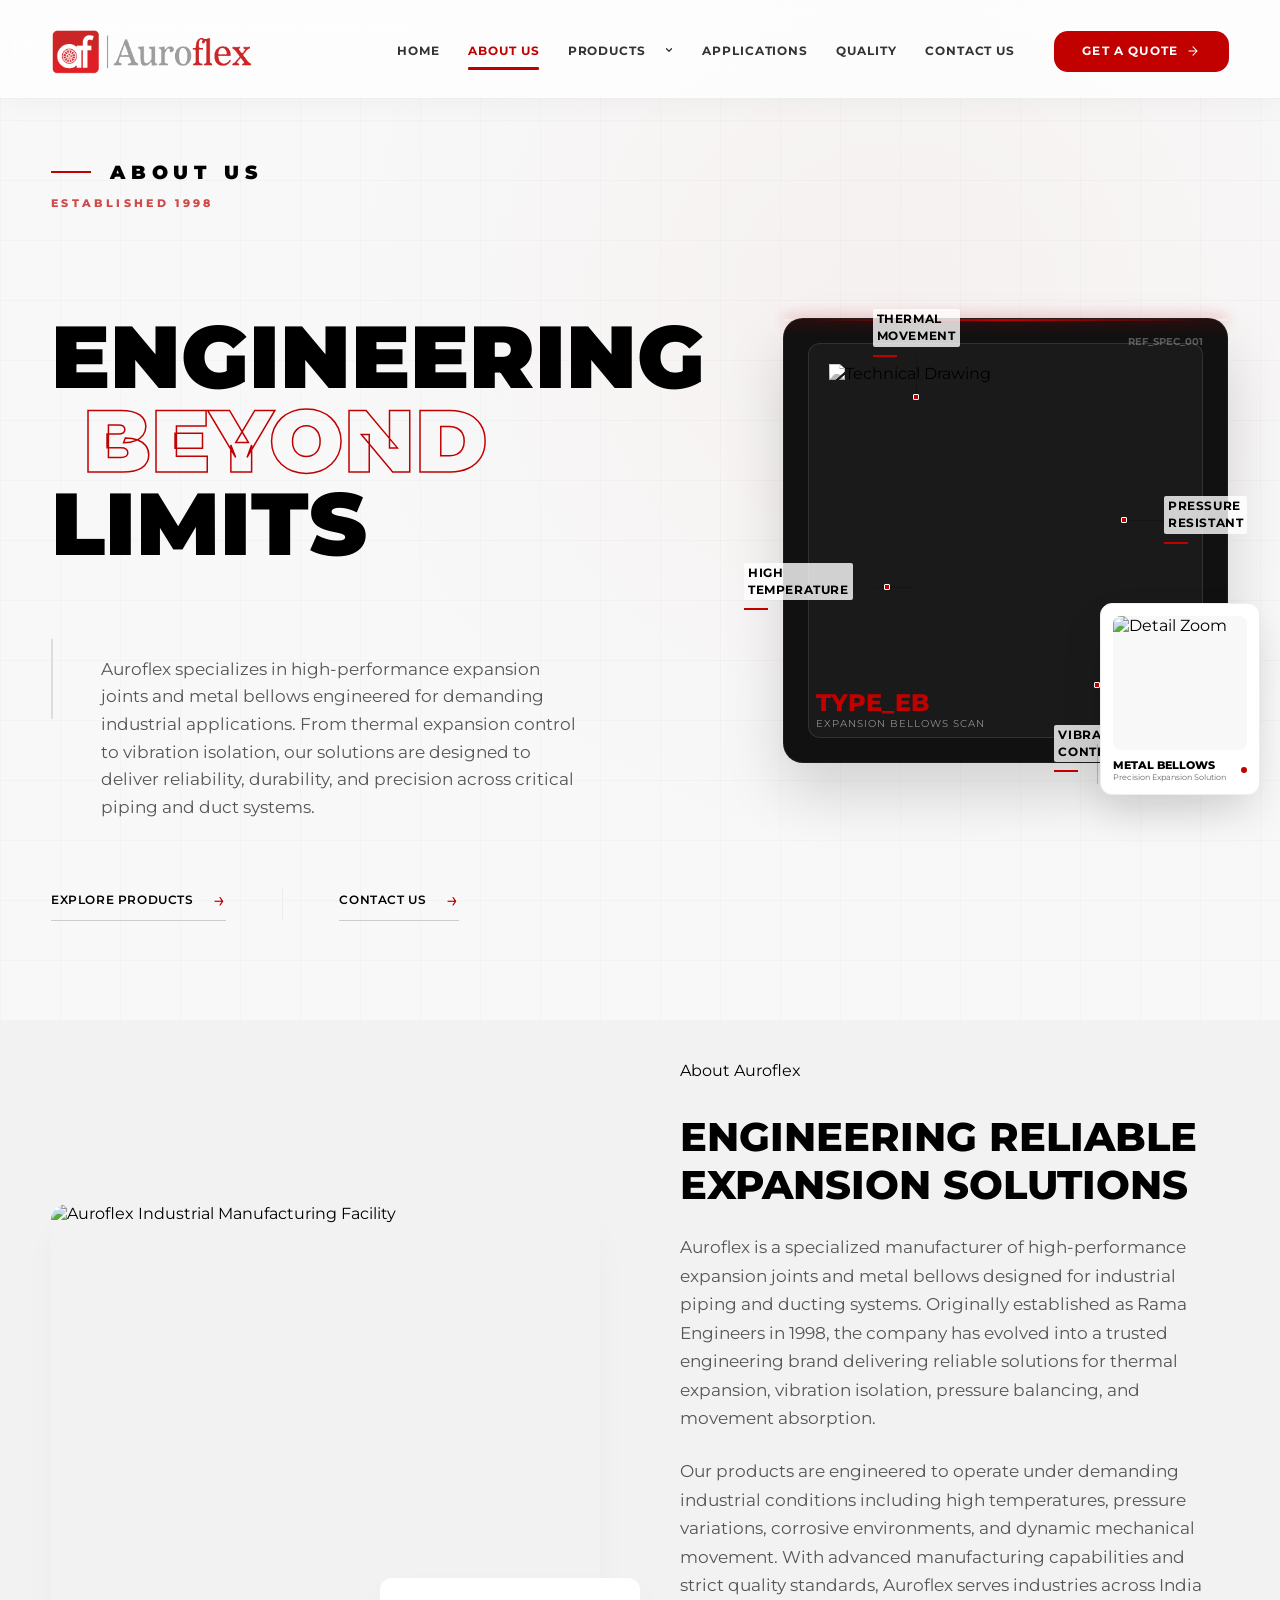
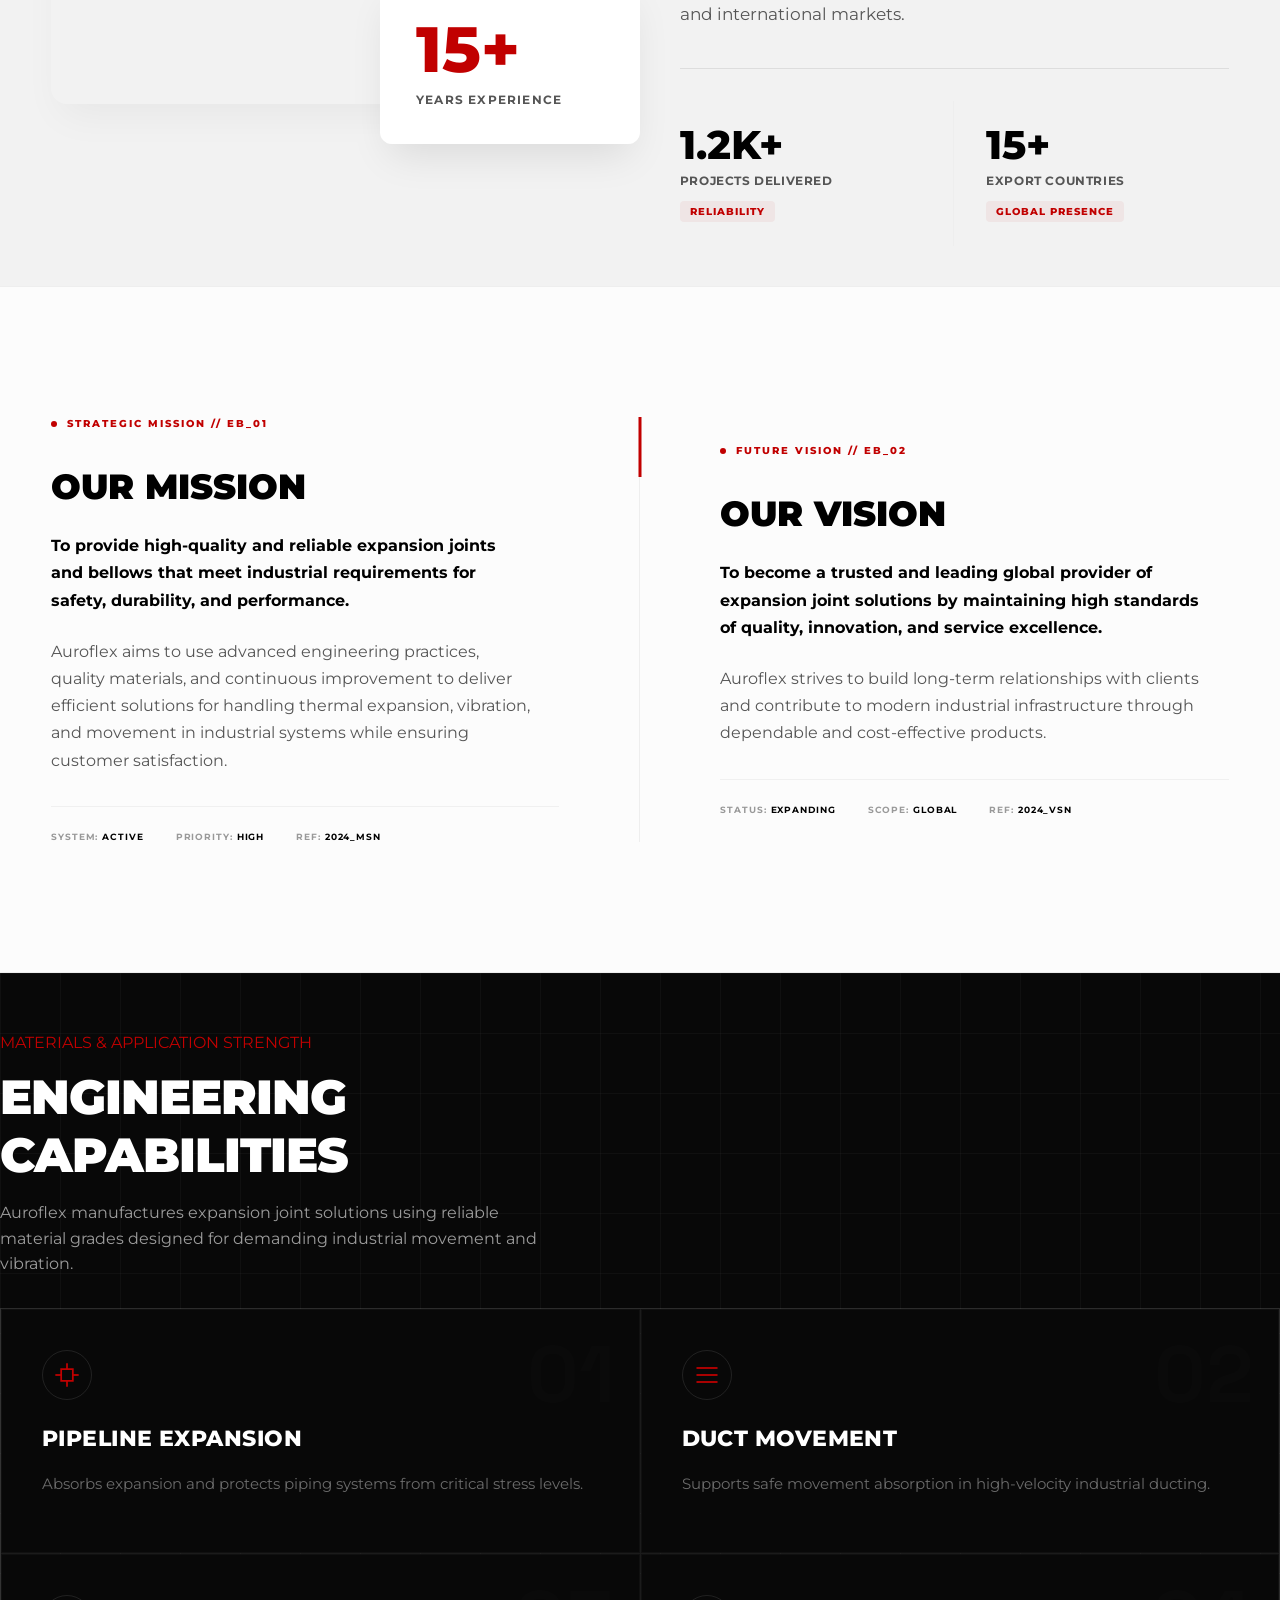
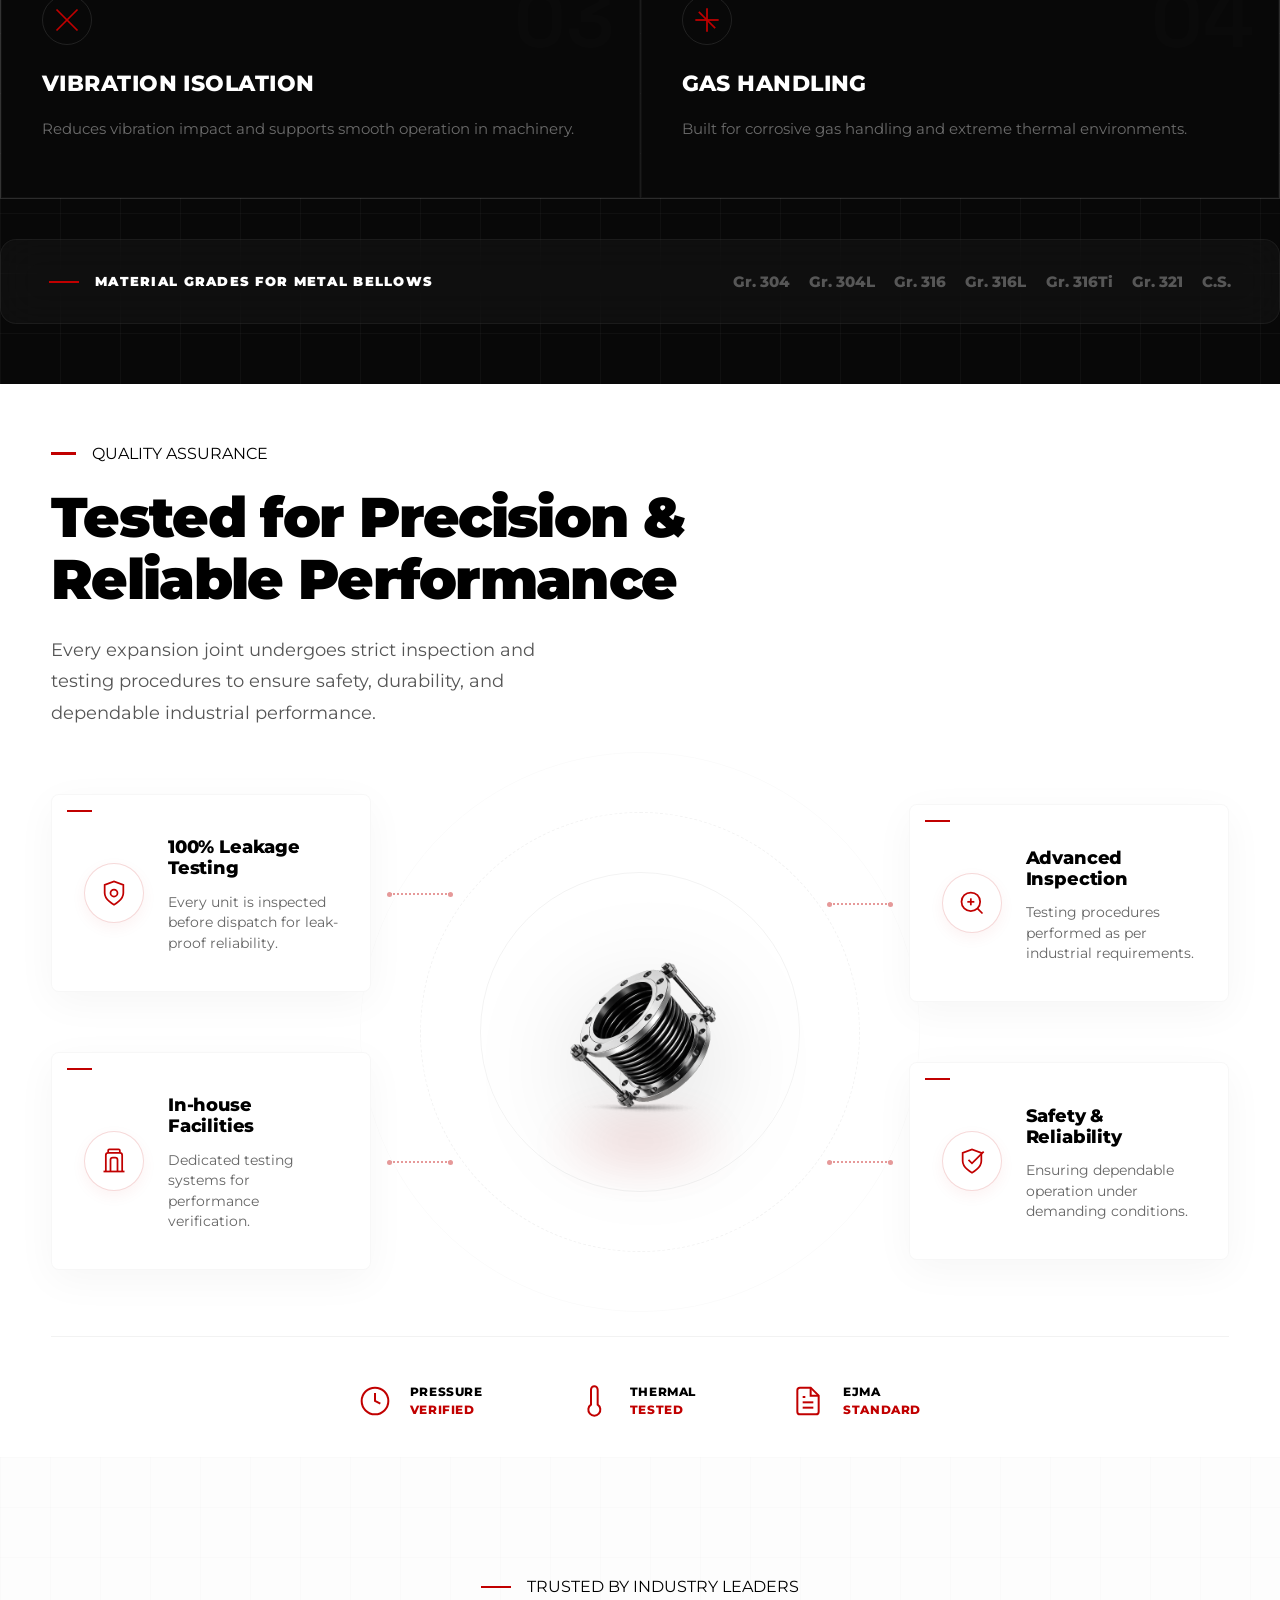
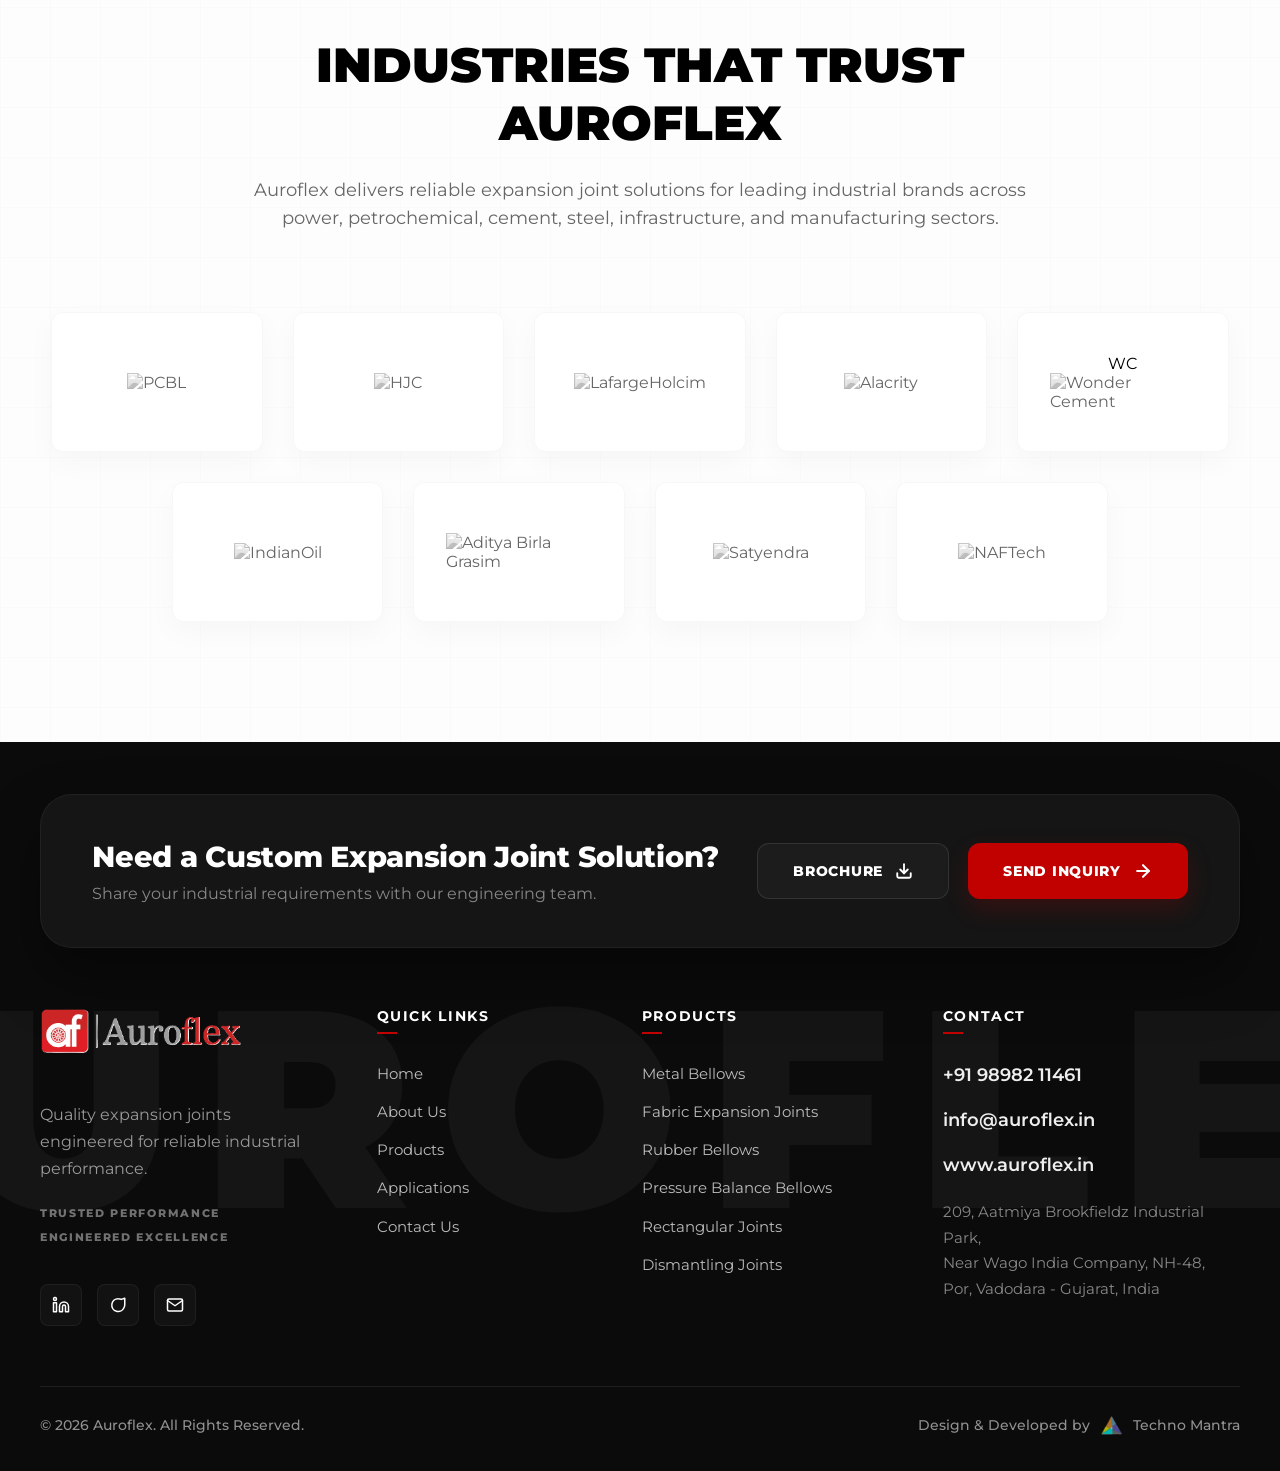
==== commit a36d17ff: "Responsive overhaul: hamburger menu accordion, glassmorphism nav, hero 1024-1400px fix, about page f" ====
--- a/about.html
+++ b/about.html
@@ -530,7 +530,7 @@
               <li><a href="index.html" class="site-footer__link">Home</a></li>
               <li><a href="about.html" class="site-footer__link">About Us</a></li>
               <li><a href="products.html" class="site-footer__link">Products</a></li>
-              <li><a href="index.html#applications" class="site-footer__link">Applications</a></li>
+              <li><a href="applications.html" class="site-footer__link">Applications</a></li>
               <li><a href="contact.html" class="site-footer__link">Contact Us</a></li>
             </ul>
           </div>
--- a/style.css
+++ b/style.css
@@ -18,6 +18,7 @@
 body {
   margin: 0;
   min-height: 100%;
+  overflow-x: hidden;
 }
 
 body {
@@ -179,8 +180,9 @@
 }
 
 .site-nav__dropdown-icon {
-  margin-left: 4px;
+  margin-left: 14px;
   transition: transform 0.3s ease;
+  cursor: pointer;
 }
 
 .site-nav__item:hover .site-nav__dropdown-icon {
@@ -213,10 +215,11 @@
 
 .site-header__menu-wrap {
   position: relative;
+  display: none;
 }
 
 .site-header__menu {
-  display: inline-flex;
+  display: flex !important;
   align-items: center;
   justify-content: center;
   width: 2.65rem;
@@ -226,6 +229,8 @@
   border-radius: 50%;
   background: rgba(255, 255, 255, 0.55);
   cursor: pointer;
+  visibility: visible !important;
+  opacity: 1 !important;
 }
 
 .site-header__menu-icon {
@@ -241,10 +246,12 @@
   position: absolute;
   top: calc(100% + 0.65rem);
   right: 0;
-  width: min(240px, 70vw);
+  width: min(320px, 90vw);
   padding: 0.85rem 0;
   border-radius: 12px;
-  background: rgba(255, 255, 255, 0.98);
+  background: rgba(255, 255, 255, 0.75);
+  backdrop-filter: blur(20px);
+  -webkit-backdrop-filter: blur(20px);
   box-shadow: 0 14px 40px rgba(0, 0, 0, 0.09);
   border: 1px solid rgba(0, 0, 0, 0.06);
   z-index: 1001;
@@ -269,6 +276,34 @@
   text-transform: uppercase;
   text-decoration: none;
   color: var(--color-black);
+  transition: all 0.3s ease;
+}
+
+.site-more__link:hover {
+  color: var(--color-red);
+  background: rgba(193, 0, 0, 0.03);
+}
+
+.site-more__sub-list {
+  list-style: none;
+  margin: 0;
+  padding: 0 0 0.5rem 1.5rem;
+  border-left: 2px solid rgba(0,0,0,0.05);
+  margin-left: 1.15rem;
+}
+
+.site-more__sub-list li a {
+  display: block;
+  padding: 0.4rem 0;
+  font-size: 0.65rem;
+  font-weight: 600;
+  color: #666;
+  text-decoration: none;
+  transition: color 0.3s ease;
+}
+
+.site-more__sub-list li a:hover {
+  color: var(--color-red);
 }
 
 @media (max-width: 1024px) {
@@ -276,6 +311,10 @@
     grid-template-columns: 1fr auto;
     grid-template-rows: auto auto;
     padding: 1.2rem var(--page-pad-x) 1rem;
+  }
+
+  .site-header__menu-wrap {
+    display: block !important;
   }
 
   .site-nav {
@@ -290,10 +329,14 @@
   }
 
   .site-header.is-menu-open .site-nav {
-    max-height: 25rem;
+    max-height: 40rem;
     opacity: 1;
     visibility: visible;
-    padding-bottom: 0.75rem;
+    padding: 0 var(--page-pad-x) 1.5rem;
+    background: rgba(255, 255, 255, 0.75);
+    backdrop-filter: blur(20px);
+    -webkit-backdrop-filter: blur(20px);
+    box-shadow: 0 10px 30px rgba(0,0,0,0.05);
   }
 
   .site-nav__list {
@@ -304,15 +347,57 @@
     border-top: 1px solid rgba(0, 0, 0, 0.06);
   }
 
+  .site-nav__item {
+    display: block;
+    width: 100%;
+  }
+
   .site-nav__link {
-    padding: 0.75rem 0;
+    padding: 1rem 0.5rem;
     border-bottom: 1px solid rgba(0, 0, 0, 0.05);
-  }
-
-  .site-nav__link--active::after {
-    left: 0;
-    transform: none;
-    bottom: 0.65rem;
+    font-size: 0.8rem;
+    letter-spacing: 0.12em;
+  }
+
+  .site-nav__dropdown {
+    display: none;
+    position: static !important;
+    transform: none !important;
+    left: 0 !important;
+    right: 0 !important;
+    opacity: 1 !important;
+    visibility: visible !important;
+    box-shadow: none !important;
+    padding: 0 0 1rem 1.5rem !important;
+    width: 100% !important;
+    min-width: 0 !important;
+    border: none !important;
+    background: transparent !important;
+    transition: none !important;
+  }
+
+  .site-nav__item.is-dropdown-open .site-nav__dropdown {
+    display: block;
+  }
+
+  .site-nav__item.is-dropdown-open .site-nav__dropdown-icon {
+    transform: rotate(180deg);
+  }
+
+  .site-nav__dropdown a {
+    padding: 0.65rem 0;
+    font-size: 0.75rem;
+    font-weight: 600;
+    color: #555;
+  }
+
+  .site-nav__dropdown a::before {
+    display: none;
+  }
+
+  .site-nav__dropdown a:hover {
+    padding-left: 0.5rem;
+    background: transparent;
   }
 
   .site-more {
@@ -368,16 +453,16 @@
   position: absolute;
   left: 50%;
   top: 35%;
-  transform: translate(-50%, -50%) scaleX(1) scaleY(1.3);
+  transform: translate(-50%, -50%) scaleY(1.3);
   transform-origin: center center;
   z-index: 1;
   margin: 0;
-  width: 100vw;
+  width: 100%;
   text-align: center;
-  font-size: clamp(4rem, 14vw, 15rem);
+  font-size: clamp(3rem, 11vw, 12rem);
   font-weight: 800;
   line-height: 0.78;
-  letter-spacing: 0.045em;
+  letter-spacing: 0.08em;
   color: rgba(0, 0, 0, 0.08);
   white-space: nowrap;
   user-select: none;
@@ -518,6 +603,19 @@
   width: min(65vw, 900px);
   z-index: 10;
   pointer-events: none;
+}
+
+@media (max-width: 1400px) and (min-width: 1025px) {
+  .hero__title {
+    font-size: clamp(3.5rem, 5.5vw, 4.2rem);
+  }
+  .hero__slider {
+    left: 68%;
+    width: min(58vw, 820px);
+  }
+  .hero__content {
+    max-width: 520px;
+  }
 }
 
 .hero__slide {
@@ -3351,26 +3449,7 @@
   box-shadow: 0 10px 25px rgba(193, 0, 0, 0.2);
 }
 
-.site-header__download {
-  display: flex;
-  align-items: center;
-  justify-content: center;
-  width: 45px;
-  height: 45px;
-  background: #fff;
-  border: 1px solid rgba(0, 0, 0, 0.06);
-  border-radius: 12px;
-  color: var(--color-black);
-  transition: all 0.3s ease;
-  text-decoration: none;
-}
-
-.site-header__download:hover {
-  background: var(--color-red);
-  border-color: var(--color-red);
-  color: #fff;
-  transform: translateY(-2px);
-}
+
 
 .site-footer__tags {
   display: flex;
@@ -3537,7 +3616,7 @@
   }
 }
 
-@media (max-width: 640px) {
+@media (max-width: 520px) {
   .site-footer__main {
     grid-template-columns: 1fr;
     text-align: center;
@@ -3571,7 +3650,17 @@
   .site-footer__container {
     padding: 0 25px;
   }
-}
-
-
-
+
+  .site-footer__cta-actions {
+    flex-direction: column;
+    width: 100%;
+  }
+
+  .site-footer__cta-btn {
+    width: 100%;
+    justify-content: center;
+  }
+}
+
+
+
--- a/about.css
+++ b/about.css
@@ -37,7 +37,7 @@
   margin-bottom: 0;
 }
 .about-container {
-  max-width: 1440px;
+  max-width: 1400px;
   margin: 0 auto;
 }
 
@@ -92,7 +92,7 @@
   position: relative;
   z-index: 10;
   width: 100%;
-  max-width: 1440px;
+  max-width: 1400px;
   margin: 0 auto;
   padding: 0 var(--page-pad-x);
   display: grid;
@@ -407,7 +407,7 @@
 /* Story Section */
 .about-story {
   position: relative;
-  padding: 40px 0; /* Add local padding for internal breathing room */
+  padding: 40px var(--page-pad-x); /* Add local padding for internal breathing room */
 }
 .about-story__grid {
   display: grid;
@@ -545,7 +545,7 @@
 /* Advanced Mission & Vision - Split Schematic */
 .about-mission {
   background: #fcfcfc;
-  padding: 80px 0; /* Reduced from 100px */
+  padding: 80px var(--page-pad-x); /* Reduced from 100px */
   border-top: 1px solid #eee;
   border-bottom: 1px solid #eee;
 }
@@ -555,7 +555,7 @@
   grid-template-columns: 1fr auto 1fr;
   gap: 0;
   align-items: center; /* Center align for a more compact vertical feel */
-  max-width: 1440px;
+  max-width: 1400px;
   margin: 50px auto;
 }
 
@@ -885,7 +885,7 @@
 
 /* Quality & Testing Systems - Laboratory Aesthetic */
 .about-quality {
-  padding: 60px 0 40px; /* Further shortened */
+  padding: 60px var(--page-pad-x) 40px; /* Further shortened */
   background: #fff;
   position: relative;
   overflow: hidden;
@@ -1199,65 +1199,10 @@
   border-color: rgba(193, 0, 0, 0.2);
 }
 
-/* Responsive adjustments */
-@media (max-width: 1200px) {
-  .about-quality__radial-layout {
-    gap: 20px;
-  }
-  .quality-side {
-    width: 280px;
-  }
-  .quality-center {
-    width: 300px;
-    height: 300px;
-    margin: 0;
-  }
-  .quality-card__connector { display: none; }
-}
-
-@media (max-width: 992px) {
-  .about-quality__radial-layout {
-    height: auto;
-    flex-direction: column;
-    gap: 4rem;
-  }
-  .quality-side {
-    width: 100%;
-    flex-direction: row;
-    gap: 20px;
-    justify-content: center;
-  }
-  .quality-card {
-    flex: 1;
-    max-width: 350px;
-  }
-}
-
-@media (max-width: 768px) {
-  .quality-side {
-    flex-direction: column;
-    align-items: center;
-  }
-  .quality-card {
-    width: 100%;
-    max-width: 400px;
-  }
-  .quality-indicators {
-    flex-direction: column;
-    gap: 2rem;
-    align-items: center;
-  }
-}
-
-@media (max-width: 576px) {
-  .about-quality__title {
-    font-size: 2.5rem;
-  }
-}
 
 /* Trusted Clients Section */
 .about-clients {
-  padding: 120px 0;
+  padding: 120px var(--page-pad-x);
   background: #fdfdfd;
   position: relative;
   overflow: hidden;
@@ -1390,25 +1335,369 @@
   color: #c10000;
 }
 
-/* Responsive adjustments */
+/* ============================================
+   UNIFIED RESPONSIVE ADJUSTMENTS
+   Breakpoints: 1024px → 768px → 520px
+   ============================================ */
+
 @media (max-width: 1024px) {
+
+  /* --- Hero Section --- */
+  .about-hero {
+    min-height: auto;
+    padding: 120px 0 80px;
+  }
+  .about-hero__container {
+    grid-template-columns: 1fr;
+    gap: 4rem;
+  }
+  .about-hero__blueprint {
+    max-width: 500px;
+    margin: 0 auto;
+  }
+  .about-hero__detail-card {
+    right: -1rem;
+    bottom: -1.5rem;
+    width: 130px;
+  }
+
+  /* --- Story Section --- */
+  .about-story__grid {
+    grid-template-columns: 1fr;
+    gap: 4rem;
+  }
+  .about-story__image-wrap {
+    height: auto;
+    aspect-ratio: 16 / 10;
+  }
+  .about-story__stat-card {
+    right: 20px;
+    bottom: -30px;
+    width: 220px;
+    padding: 1.8rem;
+  }
+  .about-story__stat-num {
+    font-size: 48px;
+  }
+
+  /* --- Mission Section --- */
+  .about-mission-grid {
+    grid-template-columns: 1fr;
+    gap: 4rem;
+  }
+  .mission-divider {
+    display: none;
+  }
+  .mission-panel,
+  .vision-panel {
+    padding: 0;
+  }
+  .schematic-title {
+    font-size: 1.8rem;
+  }
+
+  /* --- Capabilities Section --- */
+  .about-capabilities {
+    padding: 60px var(--page-pad-x);
+  }
+  .about-capabilities__grid {
+    grid-template-columns: 1fr 1fr;
+  }
+  .about-capabilities__title {
+    font-size: 2.2rem;
+  }
+  .capability-card {
+    padding: 2rem;
+  }
+  .capability-card__title {
+    font-size: 1.15rem;
+  }
+  .material-strip {
+    flex-direction: column;
+    gap: 1.5rem;
+    text-align: center;
+    padding: 2rem;
+  }
+
+  /* --- Quality Section --- */
+  .about-quality__radial-layout {
+    height: auto;
+    flex-direction: column;
+    gap: 3rem;
+  }
+  .quality-side {
+    width: 100%;
+    flex-direction: row;
+    gap: 20px;
+    justify-content: center;
+    flex-wrap: wrap;
+  }
+  .quality-center {
+    width: 280px;
+    height: 280px;
+    margin: 0 auto;
+  }
+  .quality-card {
+    flex: 1;
+    min-width: 240px;
+    max-width: 350px;
+  }
+  .quality-card__connector {
+    display: none;
+  }
+  .quality-indicators {
+    gap: 3rem;
+  }
+
+  /* --- Clients Section --- */
+  .about-clients__grid {
+    gap: 20px;
+  }
   .client-card {
-    width: calc(33.33% - 20px);
-  }
-}
-
+    width: calc(33.33% - 14px);
+    min-width: 150px;
+  }
+}
+
+/* -------------------------------------------- */
 @media (max-width: 768px) {
+
+  /* --- Hero Section --- */
+  .about-hero {
+    padding: 110px 0 60px;
+  }
+  .about-hero__title {
+    font-size: 3rem;
+  }
+  .about-hero__section-title {
+    font-size: 1rem;
+    letter-spacing: 0.2em;
+  }
+  .about-hero__desc-wrap {
+    flex-direction: column;
+    gap: 1.5rem;
+  }
+  .about-hero__vertical-line {
+    width: 60px;
+    height: 2px;
+  }
+  .about-hero__blueprint {
+    max-width: 400px;
+  }
+  .about-hero__detail-card {
+    width: 110px;
+    right: 0;
+    bottom: -1rem;
+  }
+  .about-hero__blueprint .hero__label {
+    display: none;
+  }
+
+  /* --- Story Section --- */
+  .about-story__image-wrap {
+    aspect-ratio: 4 / 3;
+  }
+  .about-story__stat-card {
+    position: relative;
+    right: auto;
+    bottom: auto;
+    width: 100%;
+    margin-top: 1.5rem;
+  }
+  .about-story__title {
+    font-size: 1.6rem;
+  }
+
+  /* --- Mission Section --- */
+  .schematic-title {
+    font-size: 1.5rem;
+  }
+  .schematic-metadata {
+    flex-direction: column;
+    gap: 0.8rem;
+  }
+
+  /* --- Capabilities Section --- */
+  .about-capabilities__grid {
+    grid-template-columns: 1fr;
+  }
+  .about-capabilities__title {
+    font-size: 1.8rem;
+  }
+  .capability-card__title {
+    font-size: 1.1rem;
+  }
+  .material-strip__list {
+    justify-content: center;
+  }
+
+  /* --- Quality Section --- */
+  .about-quality__title {
+    font-size: 2.5rem;
+  }
+  .quality-side {
+    flex-direction: column;
+    align-items: center;
+  }
+  .quality-card {
+    width: 100%;
+    max-width: 400px;
+  }
+  .quality-center {
+    width: 220px;
+    height: 220px;
+  }
+  .quality-indicators {
+    flex-direction: column;
+    gap: 2rem;
+    align-items: center;
+  }
+
+  /* --- Clients Section --- */
   .about-clients__title {
     font-size: 2.2rem;
   }
+  .about-clients__header {
+    margin-bottom: 3rem;
+  }
   .client-card {
-    width: calc(50% - 15px);
-  }
-}
-
-@media (max-width: 480px) {
+    width: calc(50% - 10px);
+    min-width: 140px;
+    height: 120px;
+    padding: 1.5rem;
+  }
+}
+
+/* -------------------------------------------- */
+@media (max-width: 520px) {
+
+  /* --- Hero Section --- */
+  .about-hero {
+    padding: 100px 0 50px;
+  }
+  .about-hero__title {
+    font-size: 2.2rem;
+  }
+  .about-hero__tag {
+    font-size: 0.6rem;
+    letter-spacing: 0.2em;
+  }
+  .about-hero__title span:nth-child(2) {
+    padding-left: 0.5rem;
+  }
+  .about-hero__desc {
+    font-size: 0.95rem;
+  }
+  .about-hero__blueprint {
+    max-width: 100%;
+  }
+  .about-hero__detail-card {
+    display: none;
+  }
+
+  /* --- Story Section --- */
+  .about-story {
+    padding: 40px 20px;
+  }
+  .about-story__grid {
+    gap: 3rem;
+  }
+  .about-story__title {
+    font-size: 1.4rem;
+  }
+  .about-story__desc {
+    font-size: 0.95rem;
+  }
+  .about-story__stats-grid {
+    grid-template-columns: 1fr;
+    gap: 0;
+  }
+  .about-story__stat-item:first-child {
+    padding-right: 0;
+    border-right: none;
+    border-bottom: 1px solid #eee;
+    padding-bottom: 1.5rem;
+  }
+  .about-story__stat-item:last-child {
+    padding-left: 0;
+    padding-top: 1.5rem;
+  }
+  .about-story__stat-item-num {
+    font-size: 2rem;
+  }
+
+  /* --- Mission Section --- */
+  .about-mission {
+    padding: 50px 20px;
+  }
+  .schematic-title {
+    font-size: 1.3rem;
+  }
+  .schematic-p {
+    font-size: 0.9rem;
+  }
+
+  /* --- Capabilities Section --- */
+  .about-capabilities {
+    padding: 50px 20px;
+  }
+  .about-capabilities__title {
+    font-size: 1.5rem;
+  }
+  .about-capabilities__intro {
+    font-size: 0.9rem;
+  }
+  .capability-card {
+    padding: 1.5rem;
+  }
+  .capability-card__title {
+    font-size: 1rem;
+  }
+  .capability-card__text {
+    font-size: 0.85rem;
+  }
+  .material-strip {
+    padding: 1.5rem;
+    border-radius: 12px;
+  }
+  .material-strip__label {
+    font-size: 0.7rem;
+  }
+  .material-tag {
+    font-size: 0.8rem;
+  }
+
+  /* --- Quality Section --- */
+  .about-quality {
+    padding: 50px 20px 30px;
+  }
+  .about-quality__title {
+    font-size: 2rem;
+  }
+  .about-quality__intro {
+    font-size: 0.95rem;
+  }
+  .quality-center {
+    width: 180px;
+    height: 180px;
+  }
+  .quality-center__rings {
+    display: none;
+  }
+
+  /* --- Clients Section --- */
+  .about-clients {
+    padding: 80px 20px;
+  }
+  .about-clients__title {
+    font-size: 1.8rem;
+  }
+  .about-clients__intro {
+    font-size: 0.95rem;
+  }
   .client-card {
     width: 100%;
+    min-width: unset;
   }
 }
 
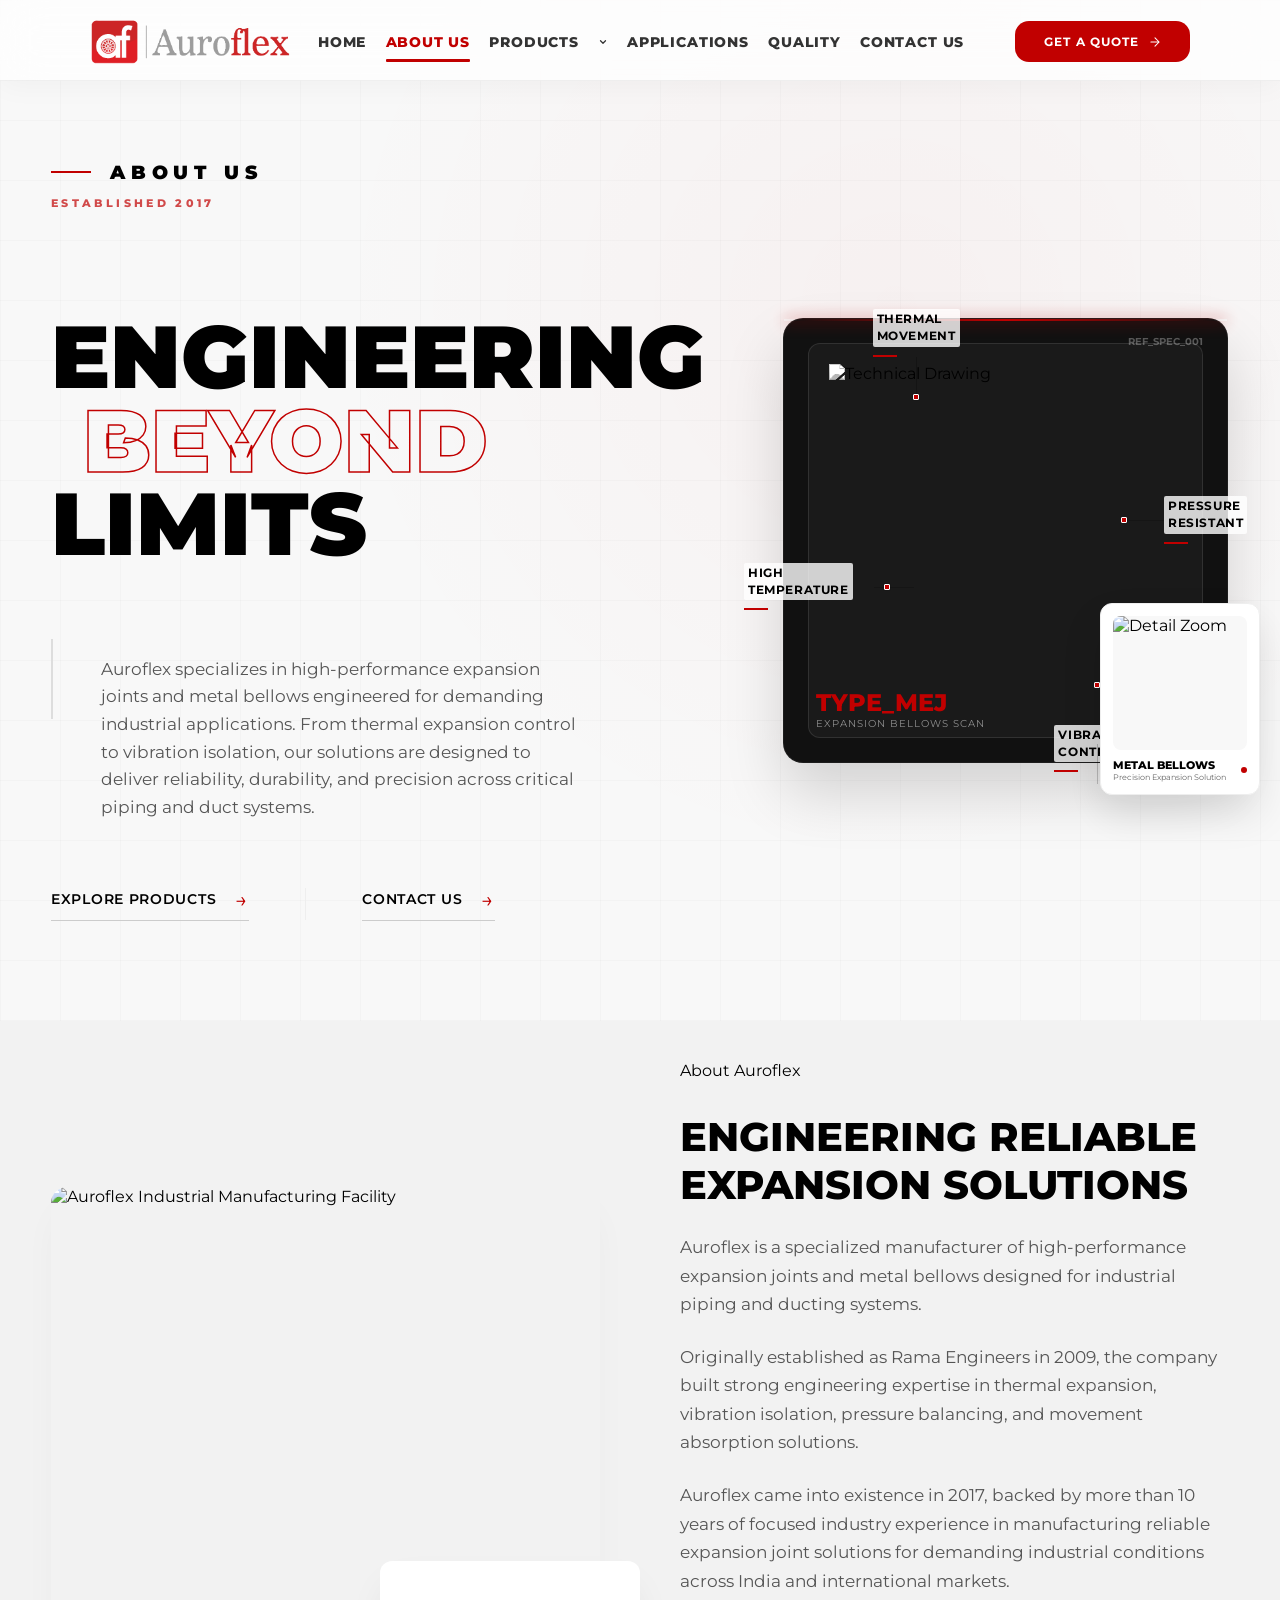
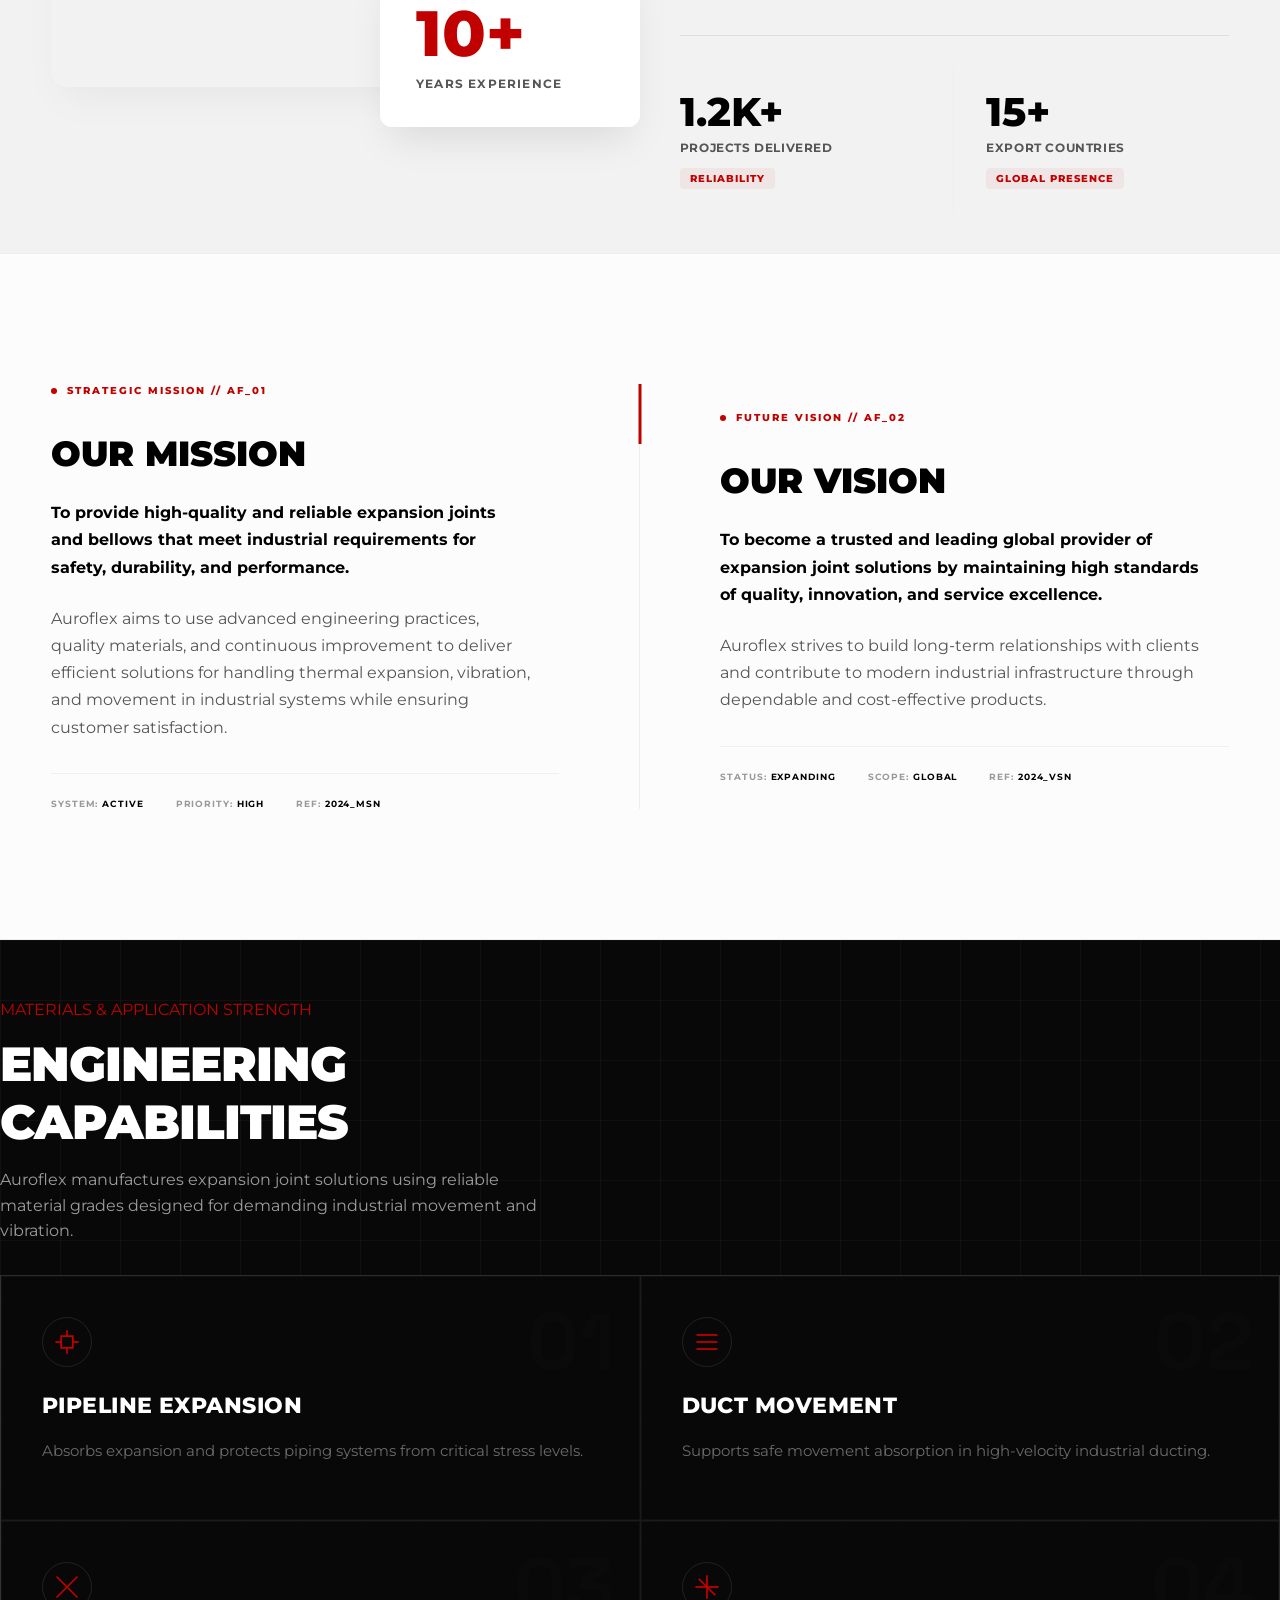
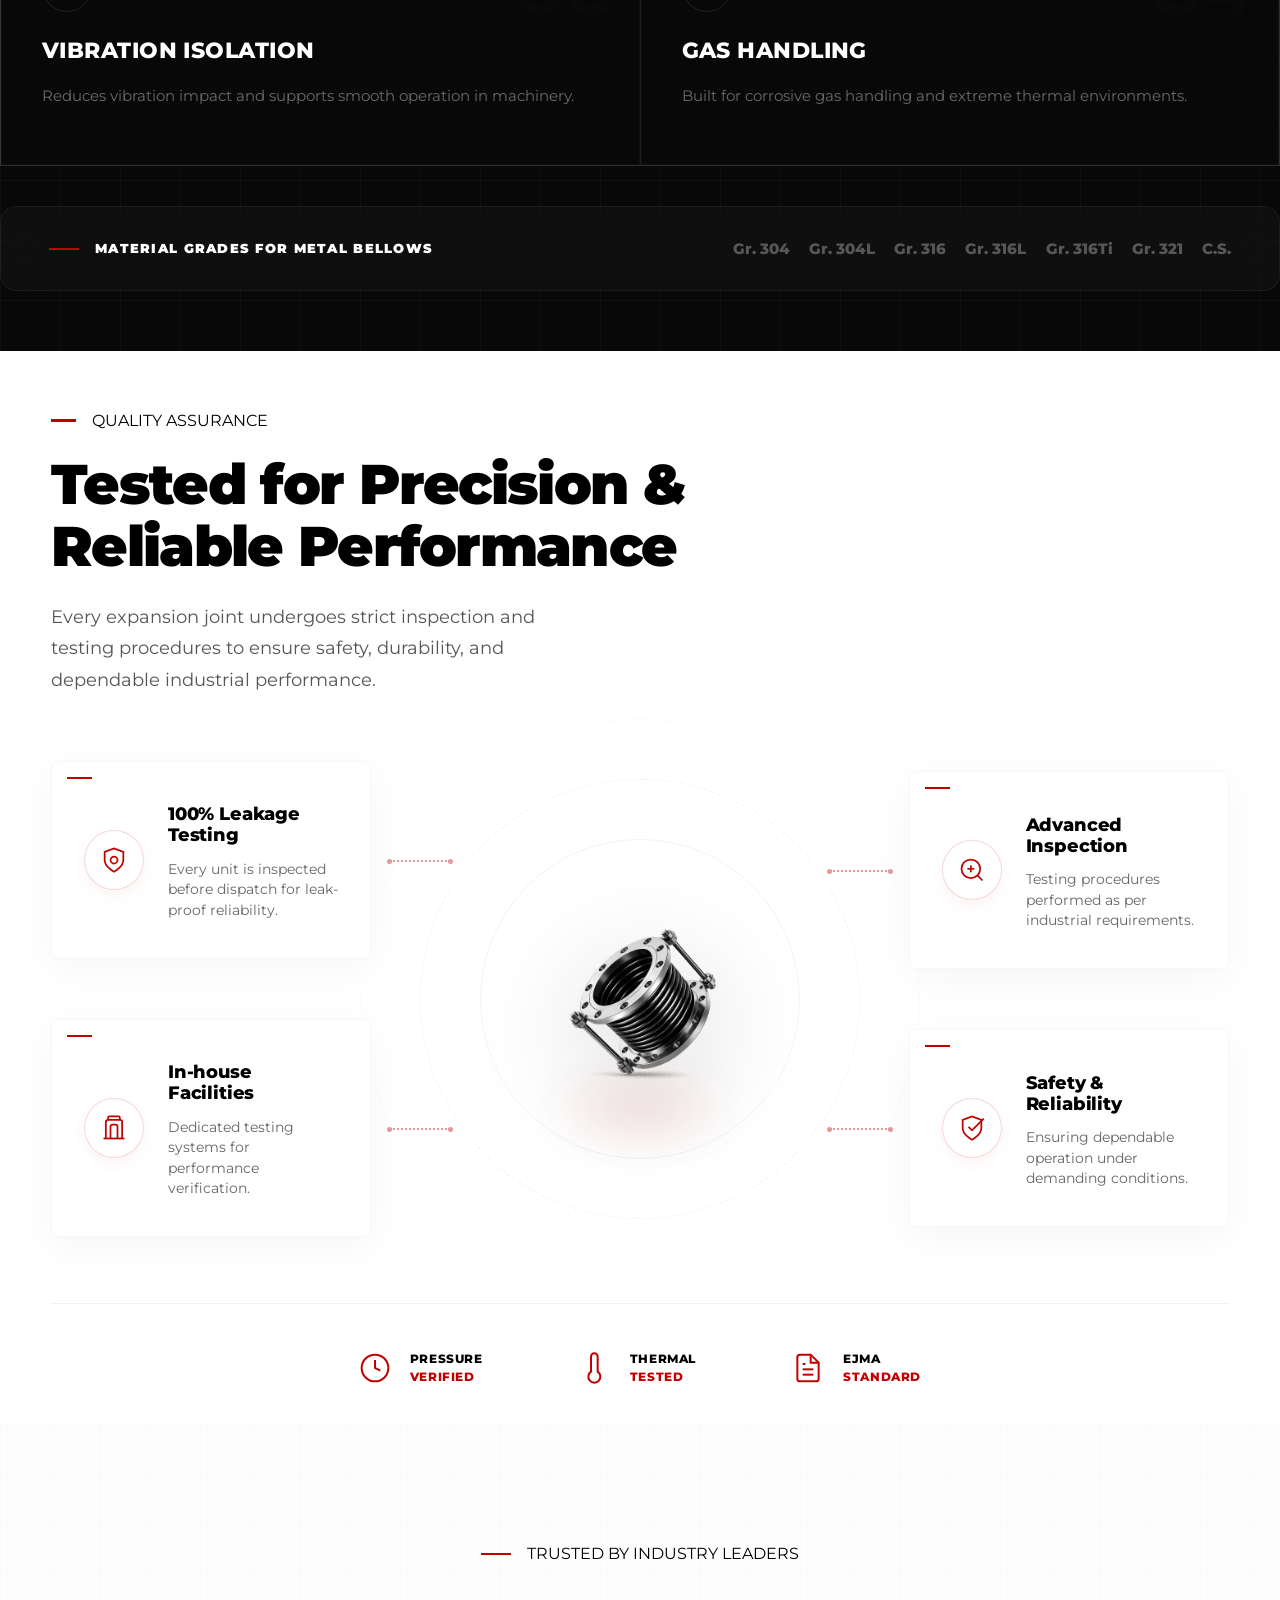
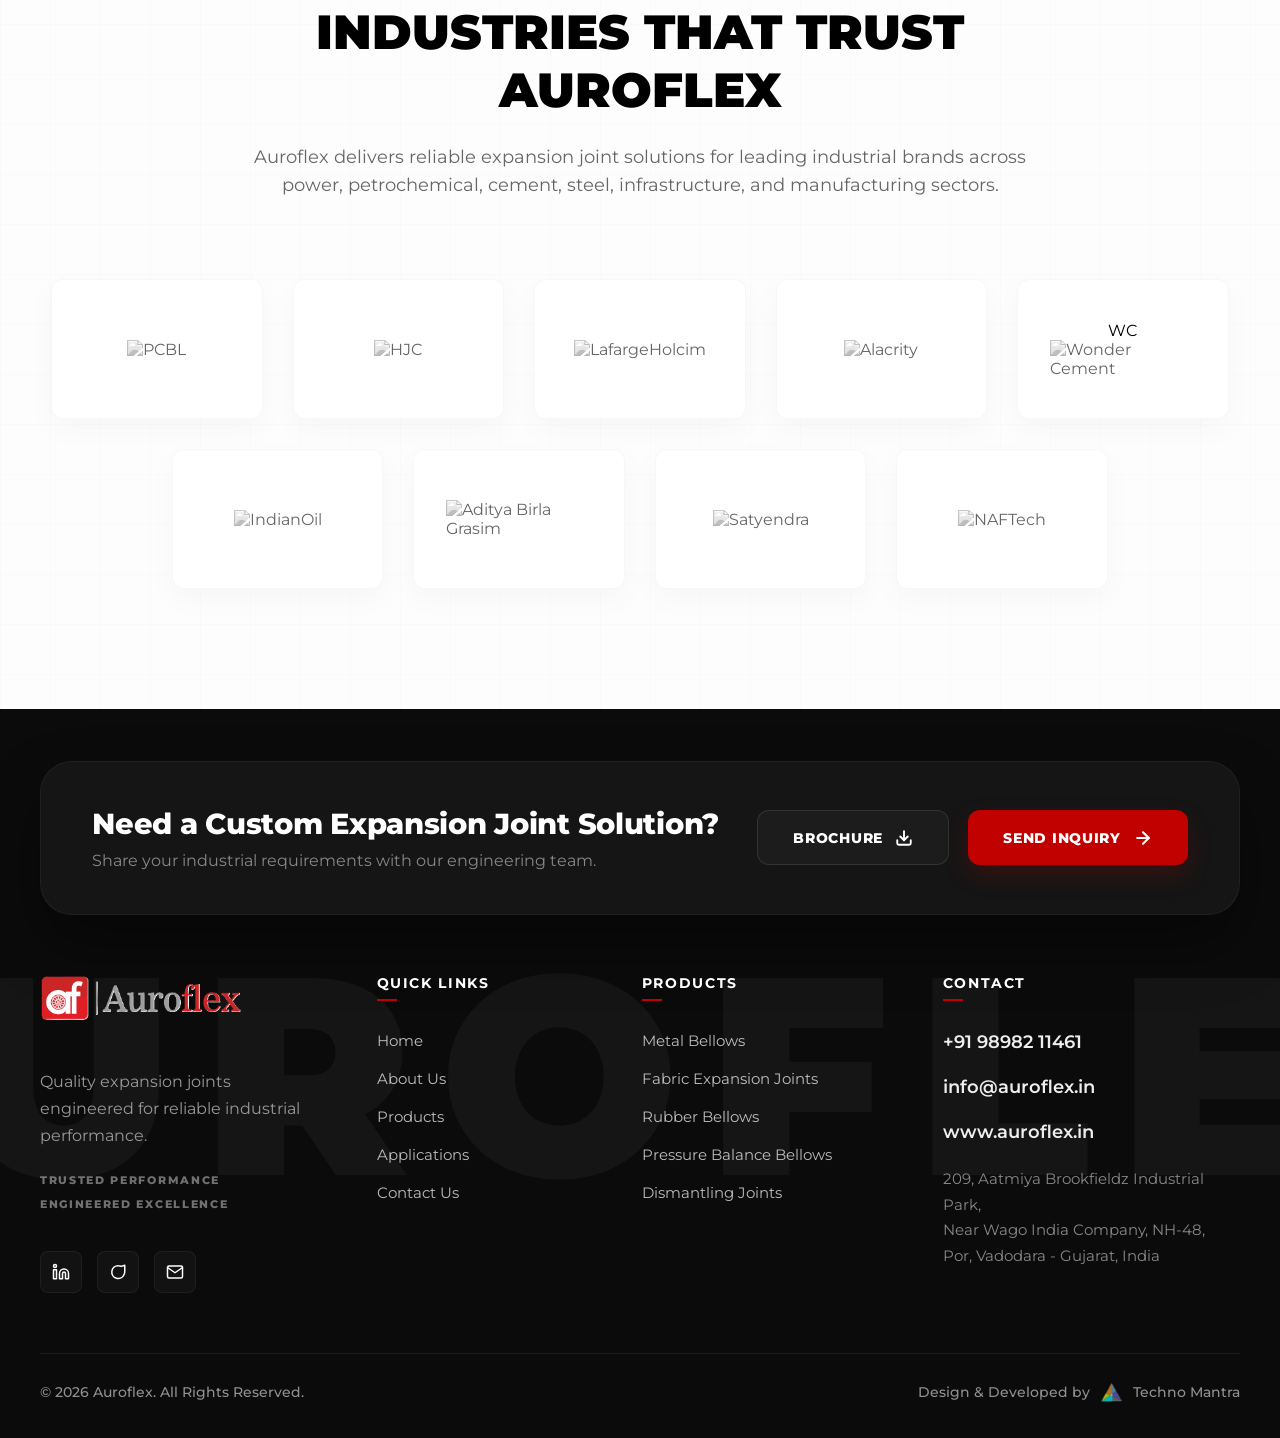
==== commit 76640bae: "Product pages overhaul: new bellow imagery, expanded joint content, and updated site styling Refresh" ====
--- a/about.html
+++ b/about.html
@@ -27,7 +27,7 @@
               <div class="about-hero__section-line"></div>
               <span class="about-hero__section-title">About Us</span>
             </div>
-            <span class="about-hero__tag">Established 1998</span>
+            <span class="about-hero__tag">Established 2017</span>
             <h1 class="about-hero__title">
               <span>Engineering</span>
               <span>Beyond</span>
@@ -95,7 +95,7 @@
               </div>
 
               <div class="about-hero__overlay-text">
-                <div class="about-hero__overlay-val">TYPE_EB</div>
+                <div class="about-hero__overlay-val">TYPE_MEJ</div>
                 <div class="about-hero__overlay-lab">Expansion Bellows Scan</div>
               </div>
             </div>
@@ -125,7 +125,7 @@
               <img class="about-story__img" src="https://lh3.googleusercontent.com/aida-public/[base64]" alt="Auroflex Industrial Manufacturing Facility" />
             </div>
             <div class="about-story__stat-card">
-              <div class="about-story__stat-num">15+</div>
+              <div class="about-story__stat-num">10+</div>
               <div class="about-story__stat-label">Years Experience</div>
             </div>
           </div>
@@ -134,10 +134,13 @@
             <h2 class="about-story__title">Engineering Reliable Expansion Solutions</h2>
             <div class="about-story__desc-group">
               <p class="about-story__desc">
-                Auroflex is a specialized manufacturer of high-performance expansion joints and metal bellows designed for industrial piping and ducting systems. Originally established as Rama Engineers in 1998, the company has evolved into a trusted engineering brand delivering reliable solutions for thermal expansion, vibration isolation, pressure balancing, and movement absorption.
+                Auroflex is a specialized manufacturer of high-performance expansion joints and metal bellows designed for industrial piping and ducting systems.
               </p>
               <p class="about-story__desc">
-                Our products are engineered to operate under demanding industrial conditions including high temperatures, pressure variations, corrosive environments, and dynamic mechanical movement. With advanced manufacturing capabilities and strict quality standards, Auroflex serves industries across India and international markets.
+                Originally established as Rama Engineers in 2009, the company built strong engineering expertise in thermal expansion, vibration isolation, pressure balancing, and movement absorption solutions.
+              </p>
+              <p class="about-story__desc">
+                Auroflex came into existence in 2017, backed by more than 10 years of focused industry experience in manufacturing reliable expansion joint solutions for demanding industrial conditions across India and international markets.
               </p>
             </div>
             <div class="about-story__stats-grid">
@@ -162,7 +165,7 @@
           
           <!-- Mission Side -->
           <div class="mission-panel">
-            <div class="schematic-tag">STRATEGIC MISSION // EB_01</div>
+            <div class="schematic-tag">STRATEGIC MISSION // AF_01</div>
             <h3 class="schematic-title">Our Mission</h3>
             <div class="schematic-content">
               <p class="schematic-p schematic-p--bold">
@@ -184,7 +187,7 @@
 
           <!-- Vision Side -->
           <div class="vision-panel">
-            <div class="schematic-tag">FUTURE VISION // EB_02</div>
+            <div class="schematic-tag">FUTURE VISION // AF_02</div>
             <h3 class="schematic-title">Our Vision</h3>
             <div class="schematic-content">
               <p class="schematic-p schematic-p--bold">
@@ -543,7 +546,6 @@
               <li><a href="fabric-joints.html" class="site-footer__link">Fabric Expansion Joints</a></li>
               <li><a href="rubber-joints.html" class="site-footer__link">Rubber Bellows</a></li>
               <li><a href="pressure-balance.html" class="site-footer__link">Pressure Balance Bellows</a></li>
-              <li><a href="rectangular-joints.html" class="site-footer__link">Rectangular Joints</a></li>
               <li><a href="dismantling-joints.html" class="site-footer__link">Dismantling Joints</a></li>
             </ul>
           </div>
@@ -590,6 +592,3 @@
     <script src="script.js"></script>
   </body>
 </html>
-
-
-
--- a/style.css
+++ b/style.css
@@ -46,11 +46,9 @@
 }
 
 .site-header__inner {
-  max-width: 1400px;
-  margin: 0 auto;
-  padding: 1.8rem var(--page-pad-x) 1.5rem;
+  padding: 1.8rem clamp(3rem, 7vw, 7rem) 1.5rem;
   display: grid;
-  grid-template-columns: auto 1fr auto;
+  grid-template-columns: 1fr auto 1fr;
   align-items: center;
   gap: clamp(1rem, 3vw, 4rem);
 }
@@ -69,7 +67,7 @@
 }
 
 .site-nav {
-  justify-self: end;
+  justify-self: center;
 }
 
 .site-nav__list {
@@ -87,9 +85,9 @@
   position: relative;
   display: inline-block;
   padding: 0.5rem 0;
-  font-size: 0.72rem;
-  font-weight: 700;
-  letter-spacing: 0.08em;
+  font-size: 0.92rem;
+  font-weight: 800;
+  letter-spacing: 0.06em;
   text-transform: uppercase;
   text-decoration: none;
   color: #333;
@@ -453,16 +451,16 @@
   position: absolute;
   left: 50%;
   top: 35%;
-  transform: translate(-50%, -50%) scaleY(1.3);
+  transform: translate(-50%, -50%) scaleX(1.15) scaleY(1.3);
   transform-origin: center center;
   z-index: 1;
   margin: 0;
   width: 100%;
   text-align: center;
-  font-size: clamp(3rem, 11vw, 12rem);
+  font-size: clamp(4rem, 13vw, 14.5rem);
   font-weight: 800;
   line-height: 0.78;
-  letter-spacing: 0.08em;
+  letter-spacing: 0.15em;
   color: rgba(0, 0, 0, 0.08);
   white-space: nowrap;
   user-select: none;
@@ -473,9 +471,7 @@
   position: relative;
   z-index: 10;
   width: 100%;
-  max-width: 1400px;
-  margin: 0 auto;
-  padding: 0 2rem 0 clamp(2.5rem, 5vw, 5rem);
+  padding: 0 clamp(3rem, 7vw, 7rem);
 }
 
 .hero__content {
@@ -537,11 +533,11 @@
 
 .hero__desc {
   margin: 0 0 2rem;
-  font-size: 1.05rem;
+  font-size: 1.25rem;
   line-height: 1.7;
   font-weight: 400;
   color: #555;
-  max-width: 420px;
+  max-width: 500px;
 }
 
 .hero__actions {
@@ -559,7 +555,7 @@
   display: inline-flex;
   align-items: center;
   gap: 1.2rem;
-  font-size: 0.75rem;
+  font-size: 0.88rem;
   font-weight: 600;
   text-transform: uppercase;
   letter-spacing: 0.05em;
@@ -597,24 +593,40 @@
 
 .hero__slider {
   position: absolute;
-  left: 60%;
+  left: 61%;
   top: 53%;
   transform: translate(-50%, -50%);
-  width: min(65vw, 900px);
+  width: min(55vw, 820px);
   z-index: 10;
   pointer-events: none;
 }
 
 @media (max-width: 1400px) and (min-width: 1025px) {
   .hero__title {
-    font-size: clamp(3.5rem, 5.5vw, 4.2rem);
+    font-size: clamp(3.2rem, 5vw, 4rem);
   }
   .hero__slider {
-    left: 68%;
-    width: min(58vw, 820px);
+    left: 61.5%;
+    width: min(48vw, 680px);
+    transform: translate(-50%, -50%) scale(0.9);
   }
   .hero__content {
-    max-width: 520px;
+    max-width: 460px;
+  }
+  .hero__side-info {
+    right: 3.5rem;
+  }
+  
+  /* Tighten header nav to prevent wrapping to a second line */
+  .site-nav__list {
+    gap: clamp(0.6rem, 1.5vw, 1.2rem);
+  }
+  .site-nav__link {
+    font-size: 0.86rem;
+  }
+  .site-header__inner {
+    gap: clamp(1rem, 2vw, 2.5rem);
+    padding: 1.2rem clamp(3rem, 7vw, 7rem) 1rem;
   }
 }
 
@@ -793,78 +805,82 @@
 /* Slide-Specific Adjustments for 'Not Fake' Accuracy */
 
 /* Slide 1 - Metal Bellows */
-.hero__slide[data-index="0"] .hero__label--top { top: 18%; left: 34%; }
-.hero__slide[data-index="0"] .hero__label--left { top: 62%; left: 10%; }
-.hero__slide[data-index="0"] .hero__label--right { top: 65%; right: 12%; }
-.hero__slide[data-index="0"] .hero__label--bottom { bottom: 12%; right: 26%; }
+.hero__slide[data-index="0"] .hero__label--top { top: 8%; left: 34%; }
+.hero__slide[data-index="0"] .hero__label--top .hero__label-line-to-product { height: 120px; }
+.hero__slide[data-index="0"] .hero__label--left { top: 62%; left: 1%; }
+.hero__slide[data-index="0"] .hero__label--left .hero__label-line-to-product { width: 115px; }
+.hero__slide[data-index="0"] .hero__label--right { top: 65%; right: 2%; }
+.hero__slide[data-index="0"] .hero__label--right .hero__label-line-to-product { width: 110px; }
+.hero__slide[data-index="0"] .hero__label--bottom { bottom: 5%; right: 26%; }
+.hero__slide[data-index="0"] .hero__label--bottom .hero__label-line-to-product { width: 135px; }
 
 /* Slide 2 - Fabric Joints / Reinforced Bellows */
 .hero__slide[data-index="1"] .hero__label--top {
-  top: 15%;
+  top: 6%;
   left: 38%;
 }
 .hero__slide[data-index="1"] .hero__label--top .hero__label-line-to-product {
-  height: 60px;
+  height: 100px;
 }
 
 .hero__slide[data-index="1"] .hero__label--left {
   top: 45%;
-  left: 18%;
+  left: 5%;
 }
 .hero__slide[data-index="1"] .hero__label--left .hero__label-line-to-product {
-  width: 80px;
+  width: 120px;
   top: 50%;
 }
 
 .hero__slide[data-index="1"] .hero__label--right {
   top: 52%;
-  right: 12%;
+  right: 2%;
 }
 .hero__slide[data-index="1"] .hero__label--right .hero__label-line-to-product {
-  width: 140px;
+  width: 170px;
   top: 50%;
 }
 
 .hero__slide[data-index="1"] .hero__label--bottom {
-  bottom: 25%;
+  bottom: 15%;
   right: 32%;
 }
 .hero__slide[data-index="1"] .hero__label--bottom .hero__label-line-to-product {
-  width: 40px;
+  width: 80px;
   top: 40%;
 }
 
 /* Slide 3 - Rubber Joints */
 .hero__slide[data-index="2"] .hero__label--top {
-  top: 15%;
+  top: 6%;
   left: 36%;
 }
 .hero__slide[data-index="2"] .hero__label--top .hero__label-line-to-product {
-  height: 70px;
+  height: 110px;
 }
 
 .hero__slide[data-index="2"] .hero__label--left {
-  top: 50%;
-  left: 15%;
+  top: 48%;
+  left: 3%;
 }
 .hero__slide[data-index="2"] .hero__label--left .hero__label-line-to-product {
-  width: 90px;
+  width: 125px;
 }
 
 .hero__slide[data-index="2"] .hero__label--right {
-  top: 55%;
-  right: 15%;
+  top: 58%;
+  right: 4%;
 }
 .hero__slide[data-index="2"] .hero__label--right .hero__label-line-to-product {
-  width: 100px;
+  width: 130px;
 }
 
 .hero__slide[data-index="2"] .hero__label--bottom {
-  bottom: 20%;
-  right: 30%;
+  bottom: 15%;
+  right: 28%;
 }
 .hero__slide[data-index="2"] .hero__label--bottom .hero__label-line-to-product {
-  width: 50px;
+  width: 120px;
   top: 30%;
 }
 
@@ -876,35 +892,35 @@
 }
 
 .hero__slide[data-index="3"] .hero__label--top {
-  top: 15%;
+  top: 5%;
   left: 36%;
 }
 .hero__slide[data-index="3"] .hero__label--top .hero__label-line-to-product {
-  height: 60px;
+  height: 110px;
 }
 
 .hero__slide[data-index="3"] .hero__label--left {
   top: 55%;
-  left: 10%;
+  left: 0%;
 }
 .hero__slide[data-index="3"] .hero__label--left .hero__label-line-to-product {
-  width: 60px;
+  width: 100px;
 }
 
 .hero__slide[data-index="3"] .hero__label--right {
   top: 65%;
-  right: 12%;
+  right: 2%;
 }
 .hero__slide[data-index="3"] .hero__label--right .hero__label-line-to-product {
-  width: 70px;
+  width: 110px;
 }
 
 .hero__slide[data-index="3"] .hero__label--bottom {
-  bottom: 12%;
+  bottom: 5%;
   right: 35%;
 }
 .hero__slide[data-index="3"] .hero__label--bottom .hero__label-line-to-product {
-  width: 40px;
+  width: 80px;
   top: 35%;
 }
 
@@ -918,20 +934,23 @@
 /* Right Side Info */
 .hero__side-info {
   position: absolute;
-  right: clamp(1.5rem, 4vw, 4rem);
-  top: 50%;
-  transform: translateY(-50%);
+  right: clamp(3rem, 7vw, 7rem);
+  top: auto;
+  bottom: clamp(7.5rem, 14vh, 10.5rem);
+  transform: none;
   z-index: 15;
 }
 
 .hero__type-label {
   display: block;
-  font-size: 0.85rem;
-  font-weight: 700;
+  font-size: 0.72rem;
+  font-weight: 800;
   text-transform: uppercase;
-  letter-spacing: 0.15em;
-  color: #666;
-  margin-bottom: 2rem;
+  letter-spacing: 0.18em;
+  color: var(--color-red);
+  margin-bottom: 1.5rem;
+  padding-bottom: 0.5rem;
+  border-bottom: 1px solid rgba(0, 0, 0, 0.08);
 }
 
 .hero__type-list {
@@ -945,15 +964,24 @@
   font-weight: 700;
   text-transform: uppercase;
   letter-spacing: 0.1em;
-  color: #888;
+  color: var(--color-black);
   margin-bottom: 1.3rem;
   white-space: nowrap;
+  transition: all 0.3s ease;
+  opacity: 0.45;
+}
+
+.hero__type-item:hover {
+  opacity: 0.85;
+  color: var(--color-red);
+  transform: translateX(4px);
 }
 
 .hero__type-item.is-active {
   color: var(--color-black);
   font-weight: 800;
   font-size: 0.9rem;
+  opacity: 1;
 }
 
 .hero__type-arrow {
@@ -1057,32 +1085,24 @@
   border-radius: 2px;
 }
 
-@media (max-width: 1400px) {
+
+@media (max-width: 1200px) and (min-width: 1025px) {
   .hero__container {
-    max-width: 1140px;
+    padding-left: 5rem;
+  }
+  .hero__content {
+    max-width: 400px;
+  }
+  .hero__title {
+    font-size: clamp(3rem, 5.5vw, 3.5rem);
   }
   .hero__slider {
-    left: 62%;
-    width: min(60vw, 800px);
-  }
-}
-
-@media (max-width: 1200px) {
-  .hero__container {
-    padding-left: 3rem;
-  }
-  .hero__content {
-    max-width: 500px;
-  }
-  .hero__title {
-    font-size: clamp(3.5rem, 6vw, 60px);
-  }
-  .hero__slider {
-    left: 65%;
-    width: min(55vw, 700px);
+    left: 61%;
+    width: min(48vw, 620px);
+    transform: translate(-50%, -50%) scale(0.8);
   }
   .hero__side-info {
-    right: 2rem;
+    right: 3rem;
   }
 }
 
@@ -1120,8 +1140,8 @@
   }
   .hero__desc {
     margin: 0 auto 2rem;
-    max-width: 450px;
-    font-size: 1rem;
+    max-width: 480px;
+    font-size: 1.15rem;
   }
   .hero__actions {
     justify-content: center;
@@ -1198,7 +1218,7 @@
     font-size: 2.5rem;
   }
   .hero__desc {
-    font-size: 0.9rem;
+    font-size: 1.05rem;
     line-height: 1.6;
   }
   .hero__actions {
@@ -2317,16 +2337,20 @@
 .quality__certificates {
   margin-top: 3rem;
   display: flex;
-  gap: 2.5rem;
-  opacity: 0.5;
+  flex-wrap: wrap;
+  gap: 0.9rem;
 }
 
 .quality__cert {
-  font-size: 0.7rem;
-  font-weight: 700;
+  font-size: 0.72rem;
+  font-weight: 800;
+  color: #fff;
   letter-spacing: 0.15em;
-  padding-bottom: 0.5rem;
-  border-bottom: 1px solid rgba(255, 255, 255, 0.2);
+  padding: 0.75rem 1rem;
+  border: 1px solid rgba(227, 30, 36, 0.45);
+  border-radius: 999px;
+  background: rgba(227, 30, 36, 0.14);
+  box-shadow: 0 10px 28px rgba(227, 30, 36, 0.12);
 }
 
 /* Media/Frame */
@@ -3663,4 +3687,3 @@
 }
 
 
-
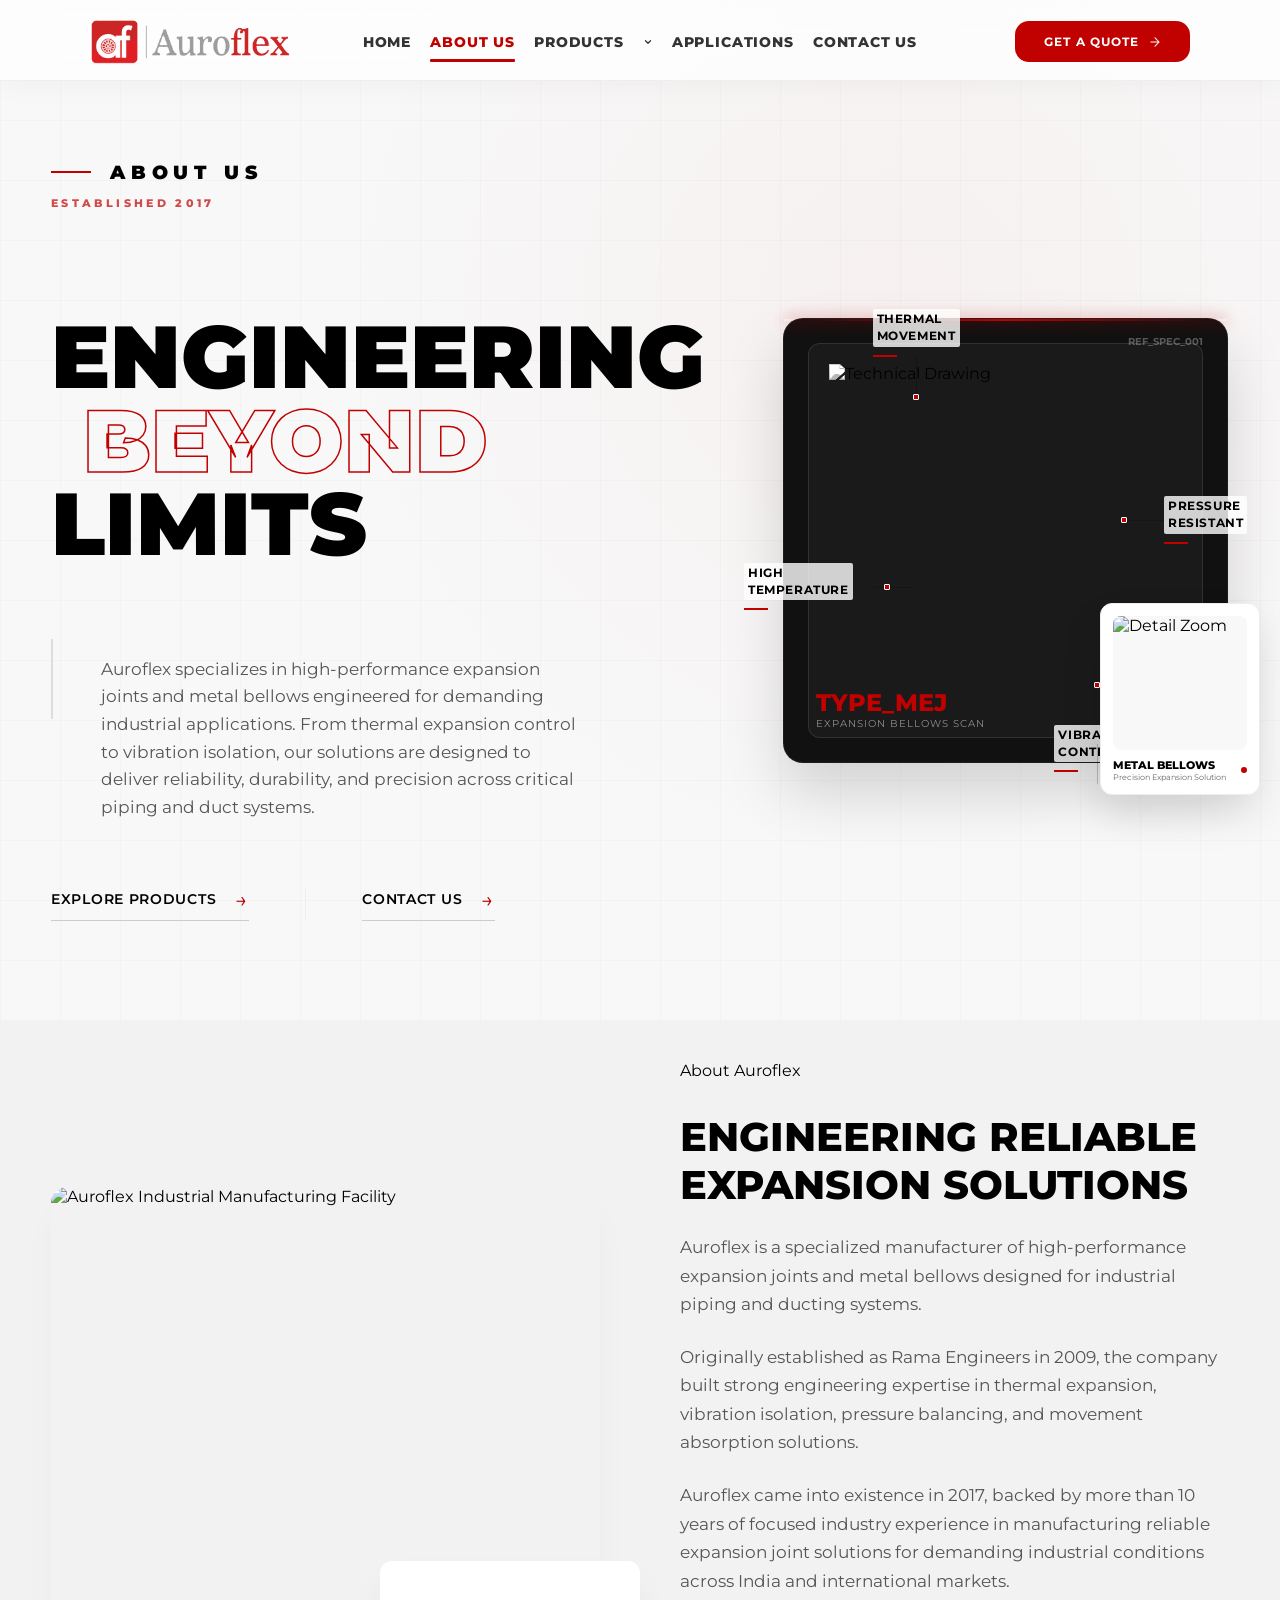
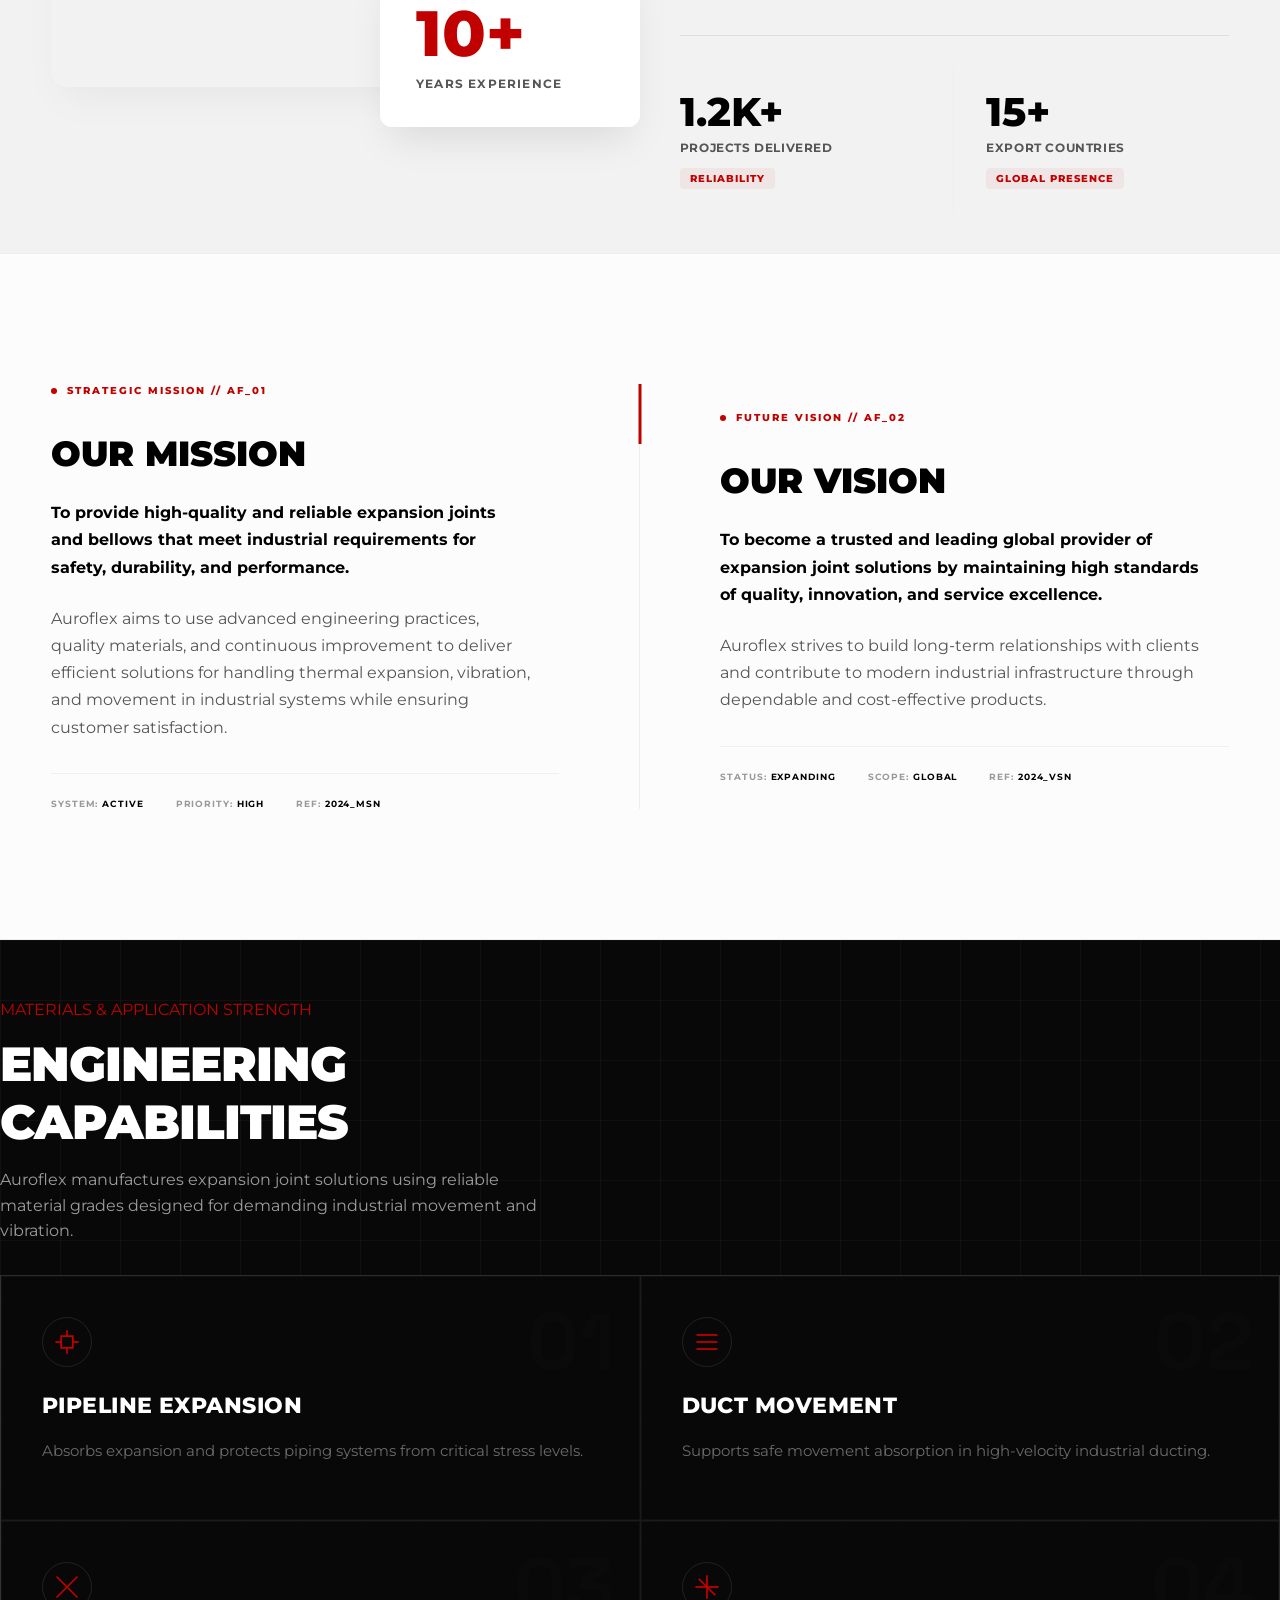
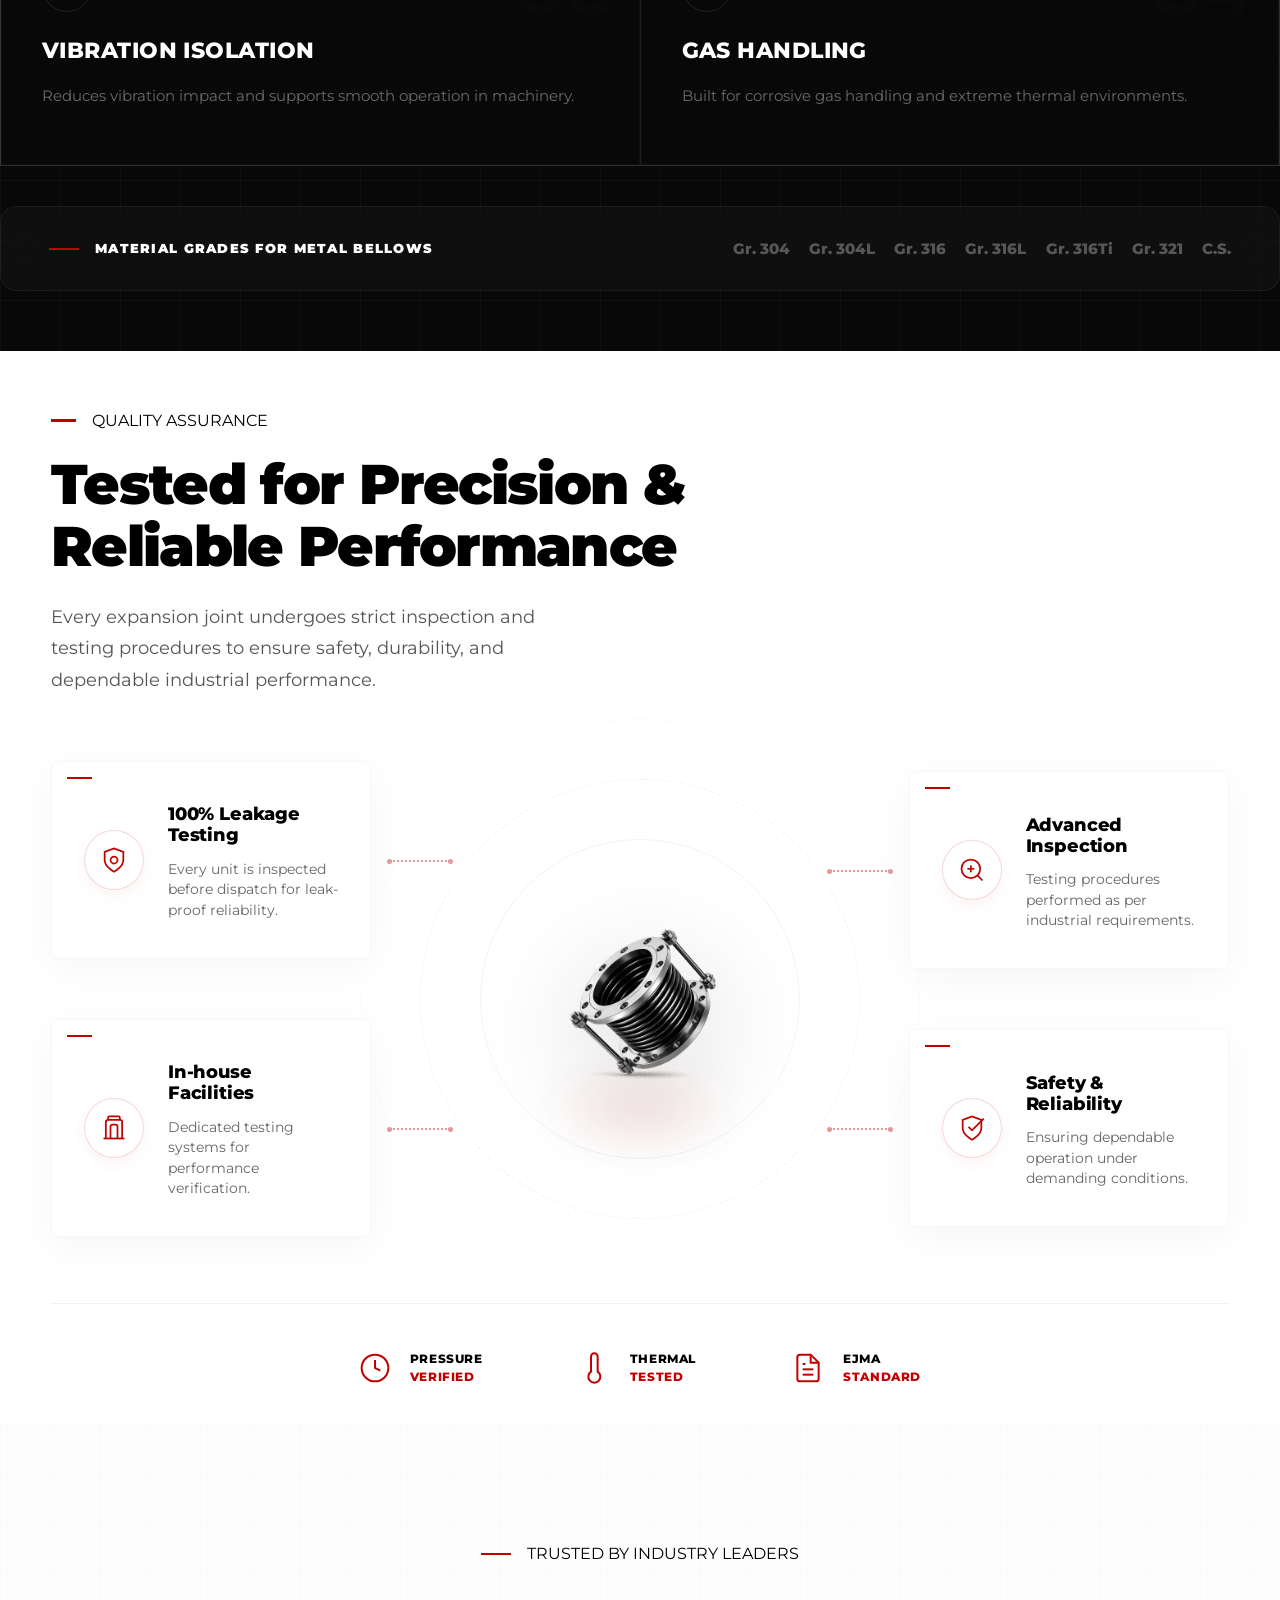
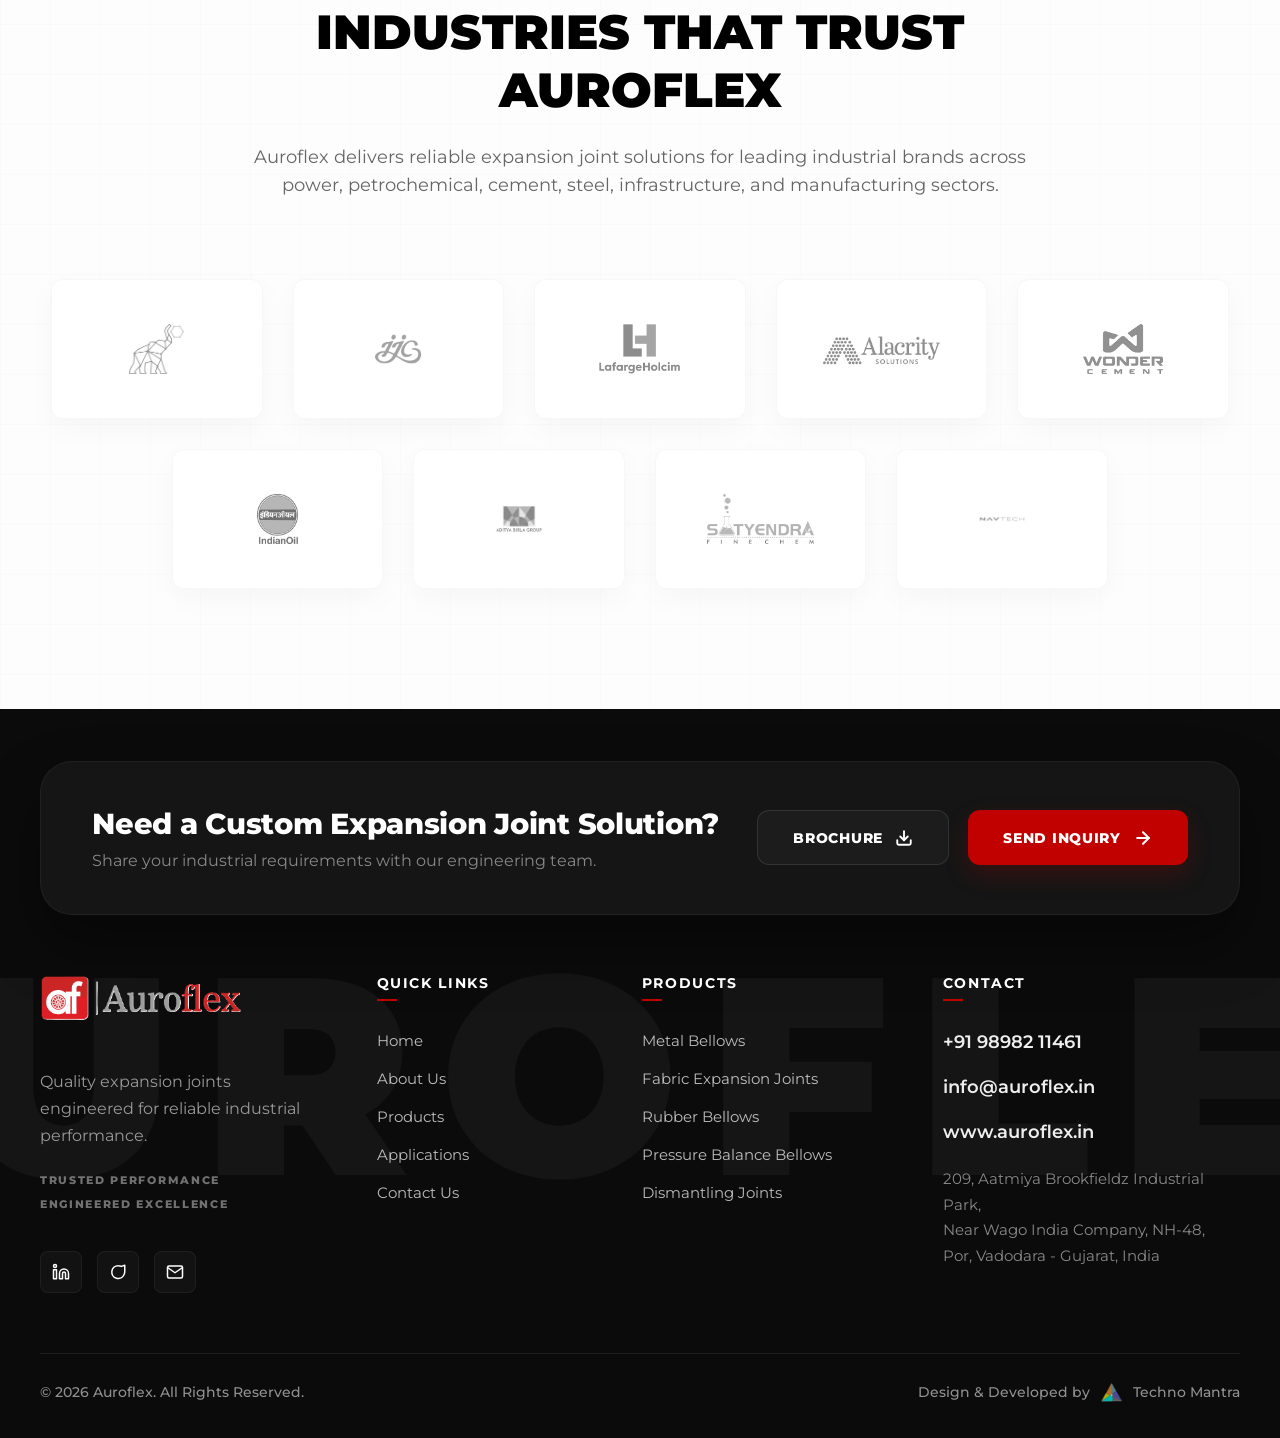
==== commit 550deedf: "Add client logos to Global Presence section and refresh client grid layout. Replace placeholder logo" ====
--- a/about.html
+++ b/about.html
@@ -445,7 +445,6 @@
               <div class="client-name">Alacrity</div>
             </div>
             <div class="client-card">
-              <div class="client-card__temp-logo">WC</div>
               <img src="images-used/client_wonder.png" alt="Wonder Cement" class="client-logo" />
               <div class="client-name">Wonder Cement</div>
             </div>
--- a/style.css
+++ b/style.css
@@ -2586,36 +2586,84 @@
 }
 
 .presence__logos-container {
-  display: flex;
-  align-items: center;
-  justify-content: space-between;
-  gap: 3rem;
-  padding: 2.5rem 4rem;
+  display: grid;
+  grid-template-columns: repeat(5, minmax(0, 1fr));
+  gap: 1rem;
+  padding: 2rem;
   background: var(--color-white);
   border-radius: 24px;
   box-shadow: 0 20px 50px rgba(0, 0, 0, 0.04);
 }
 
 .presence__logo {
-  flex: 1;
-  display: flex;
+  display: flex;
+  flex-direction: column;
   justify-content: center;
   align-items: center;
-  max-width: 160px;
+  min-height: 130px;
+  padding: 1.25rem 0.8rem;
+  text-align: center;
+  border: 1px solid #ededed;
+  border-radius: 14px;
+  background: #fff;
+  transition: transform 0.3s ease, border-color 0.3s ease, box-shadow 0.3s ease;
 }
 
 .presence__logo img {
   max-width: 100%;
+  max-height: 58px;
   height: auto;
+  object-fit: contain;
   filter: grayscale(100%);
   opacity: 0.4;
   transition: all 0.4s ease;
+}
+
+.presence__logo-placeholder {
+  display: flex;
+  align-items: center;
+  justify-content: center;
+  width: 70px;
+  height: 54px;
+  color: #777;
+  font-size: 1rem;
+  font-weight: 850;
+  letter-spacing: 0.04em;
+  border: 2px solid #d8d8d8;
+  border-radius: 10px;
+  transition: all 0.3s ease;
+}
+
+.presence__logo-name {
+  margin-top: 0.85rem;
+  color: #555;
+  font-size: 0.72rem;
+  font-weight: 800;
+  line-height: 1.35;
+  letter-spacing: 0.06em;
+  text-transform: uppercase;
+  transition: color 0.3s ease;
+}
+
+.presence__logo:hover {
+  transform: translateY(-5px);
+  border-color: rgba(193, 0, 0, 0.25);
+  box-shadow: 0 14px 30px rgba(193, 0, 0, 0.08);
 }
 
 .presence__logo:hover img {
   filter: grayscale(0%);
   opacity: 1;
   transform: scale(1.05);
+}
+
+.presence__logo:hover .presence__logo-placeholder {
+  color: var(--color-red);
+  border-color: var(--color-red);
+}
+
+.presence__logo:hover .presence__logo-name {
+  color: var(--color-red);
 }
 
 /* Supply Network Dashboard */
@@ -2824,8 +2872,8 @@
 /* Responsive */
 @media (max-width: 1024px) {
   .presence__logos-container {
+    grid-template-columns: repeat(4, minmax(0, 1fr));
     padding: 2rem;
-    gap: 2rem;
   }
   .presence__regions {
     grid-template-columns: repeat(2, 1fr);
@@ -2840,12 +2888,10 @@
     padding: 5rem var(--page-pad-x);
   }
   .presence__logos-container {
-    flex-wrap: wrap;
-    justify-content: center;
+    grid-template-columns: repeat(2, minmax(0, 1fr));
   }
   .presence__logo {
-    max-width: 120px;
-    flex: none;
+    min-height: 120px;
   }
   .presence__regions {
     grid-template-columns: 1fr;
@@ -2860,6 +2906,13 @@
 }
 
 @media (max-width: 520px) {
+  .presence__logos-container {
+    grid-template-columns: 1fr;
+    padding: 1rem;
+  }
+  .presence__logo {
+    min-height: 110px;
+  }
   .presence__stats {
     flex-direction: column;
     gap: 3rem;
@@ -3686,4 +3739,3 @@
   }
 }
 
-
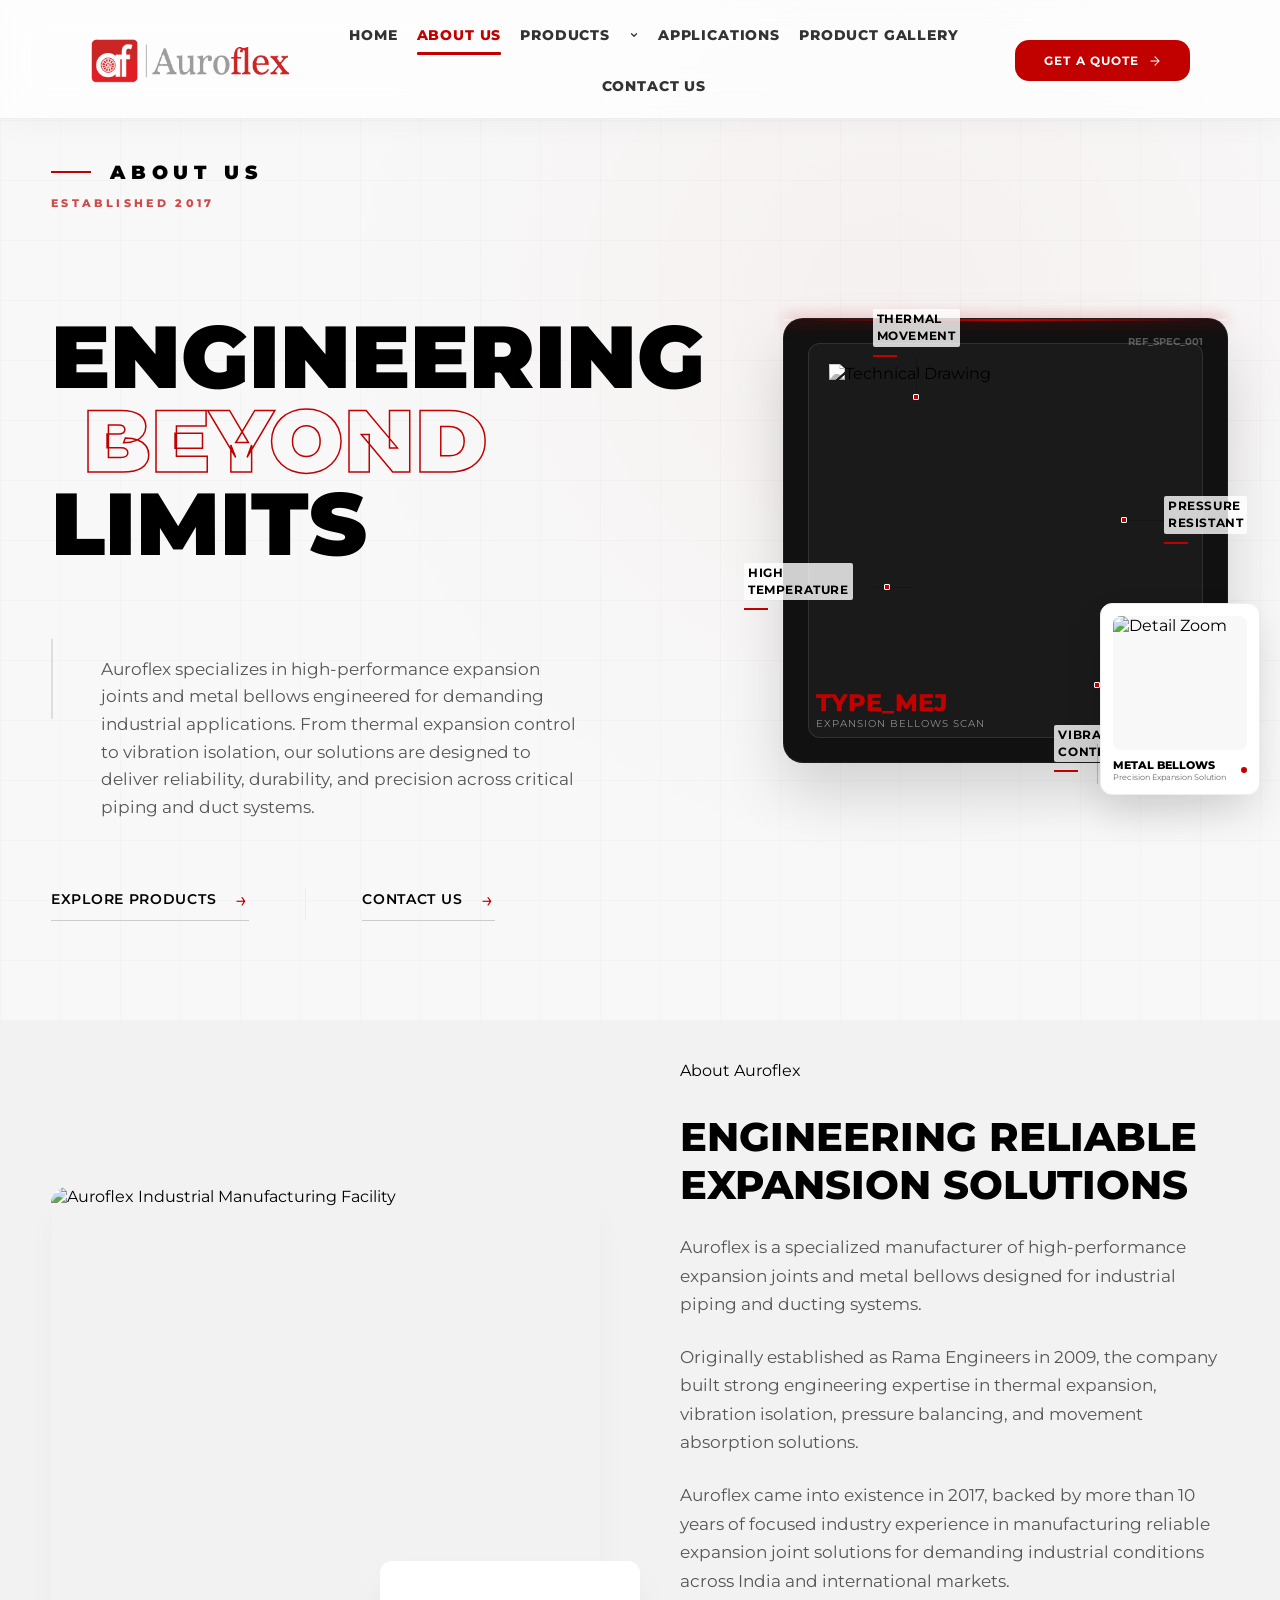
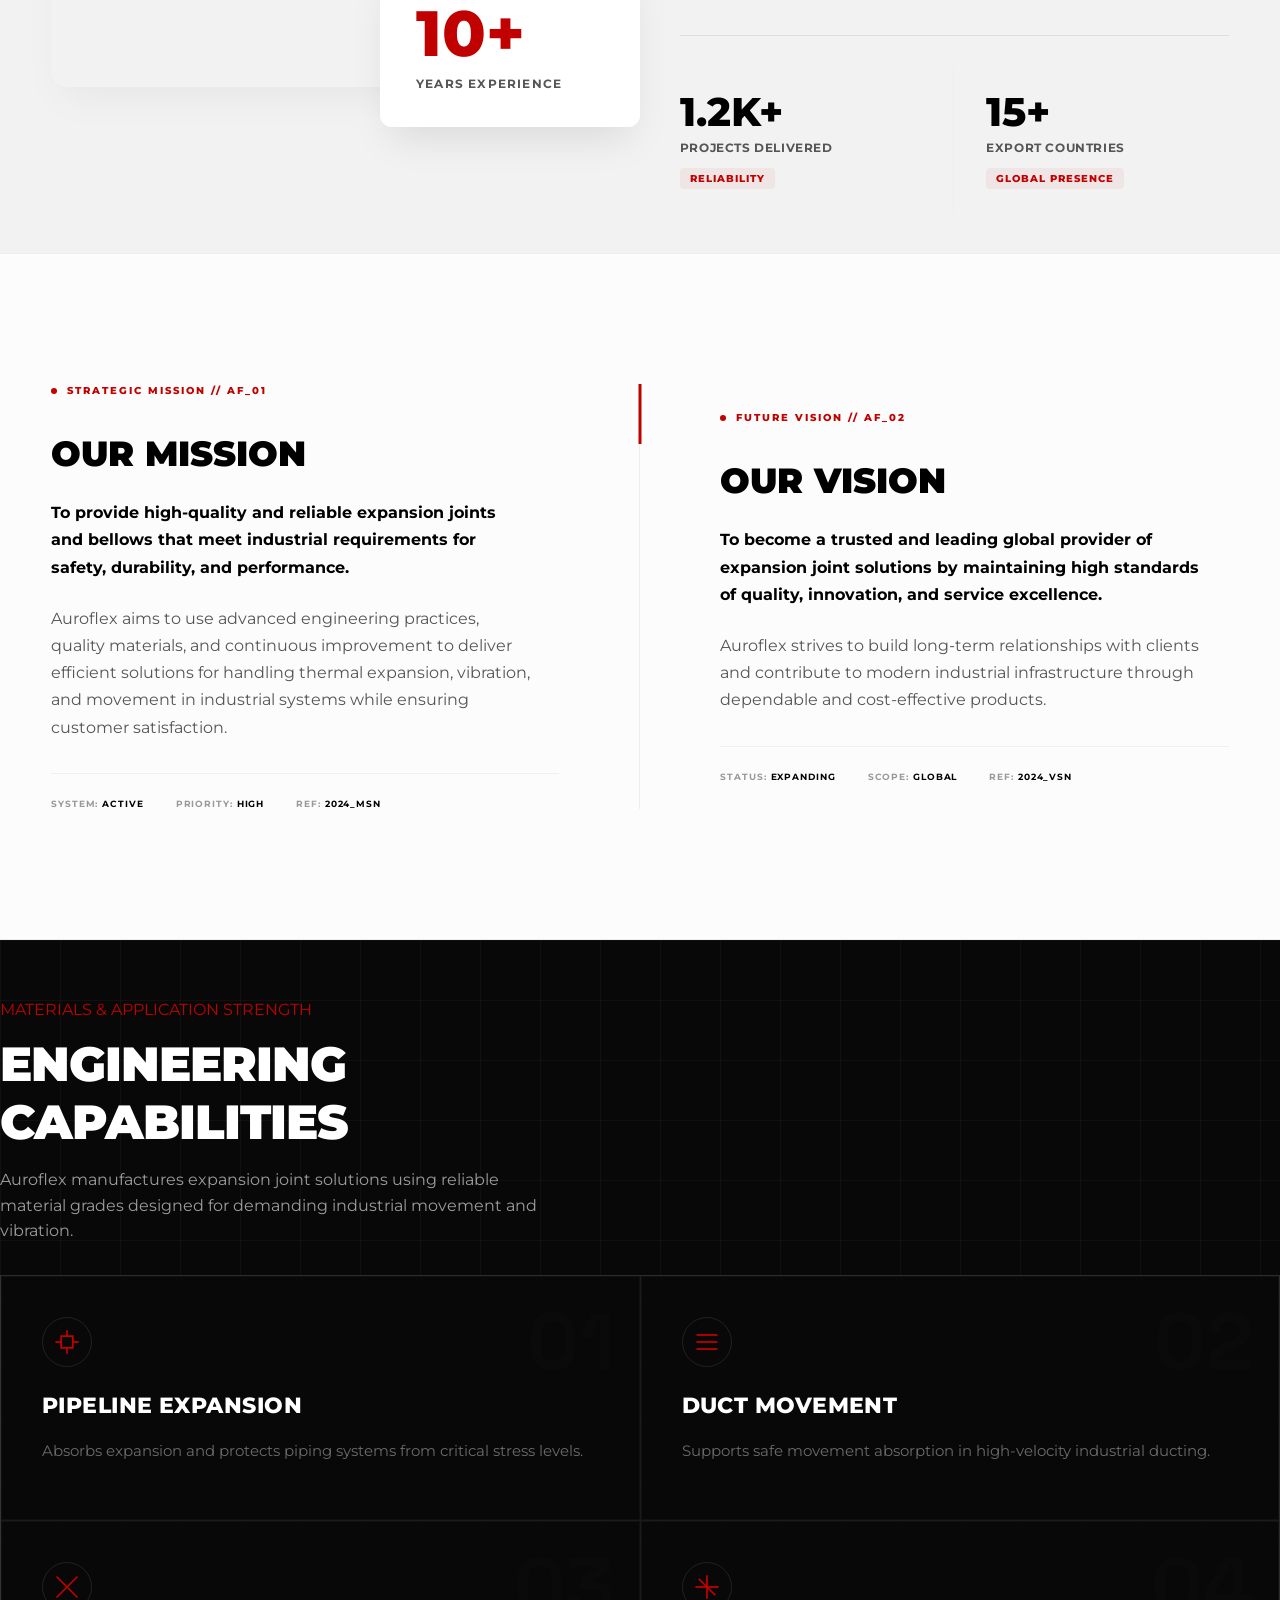
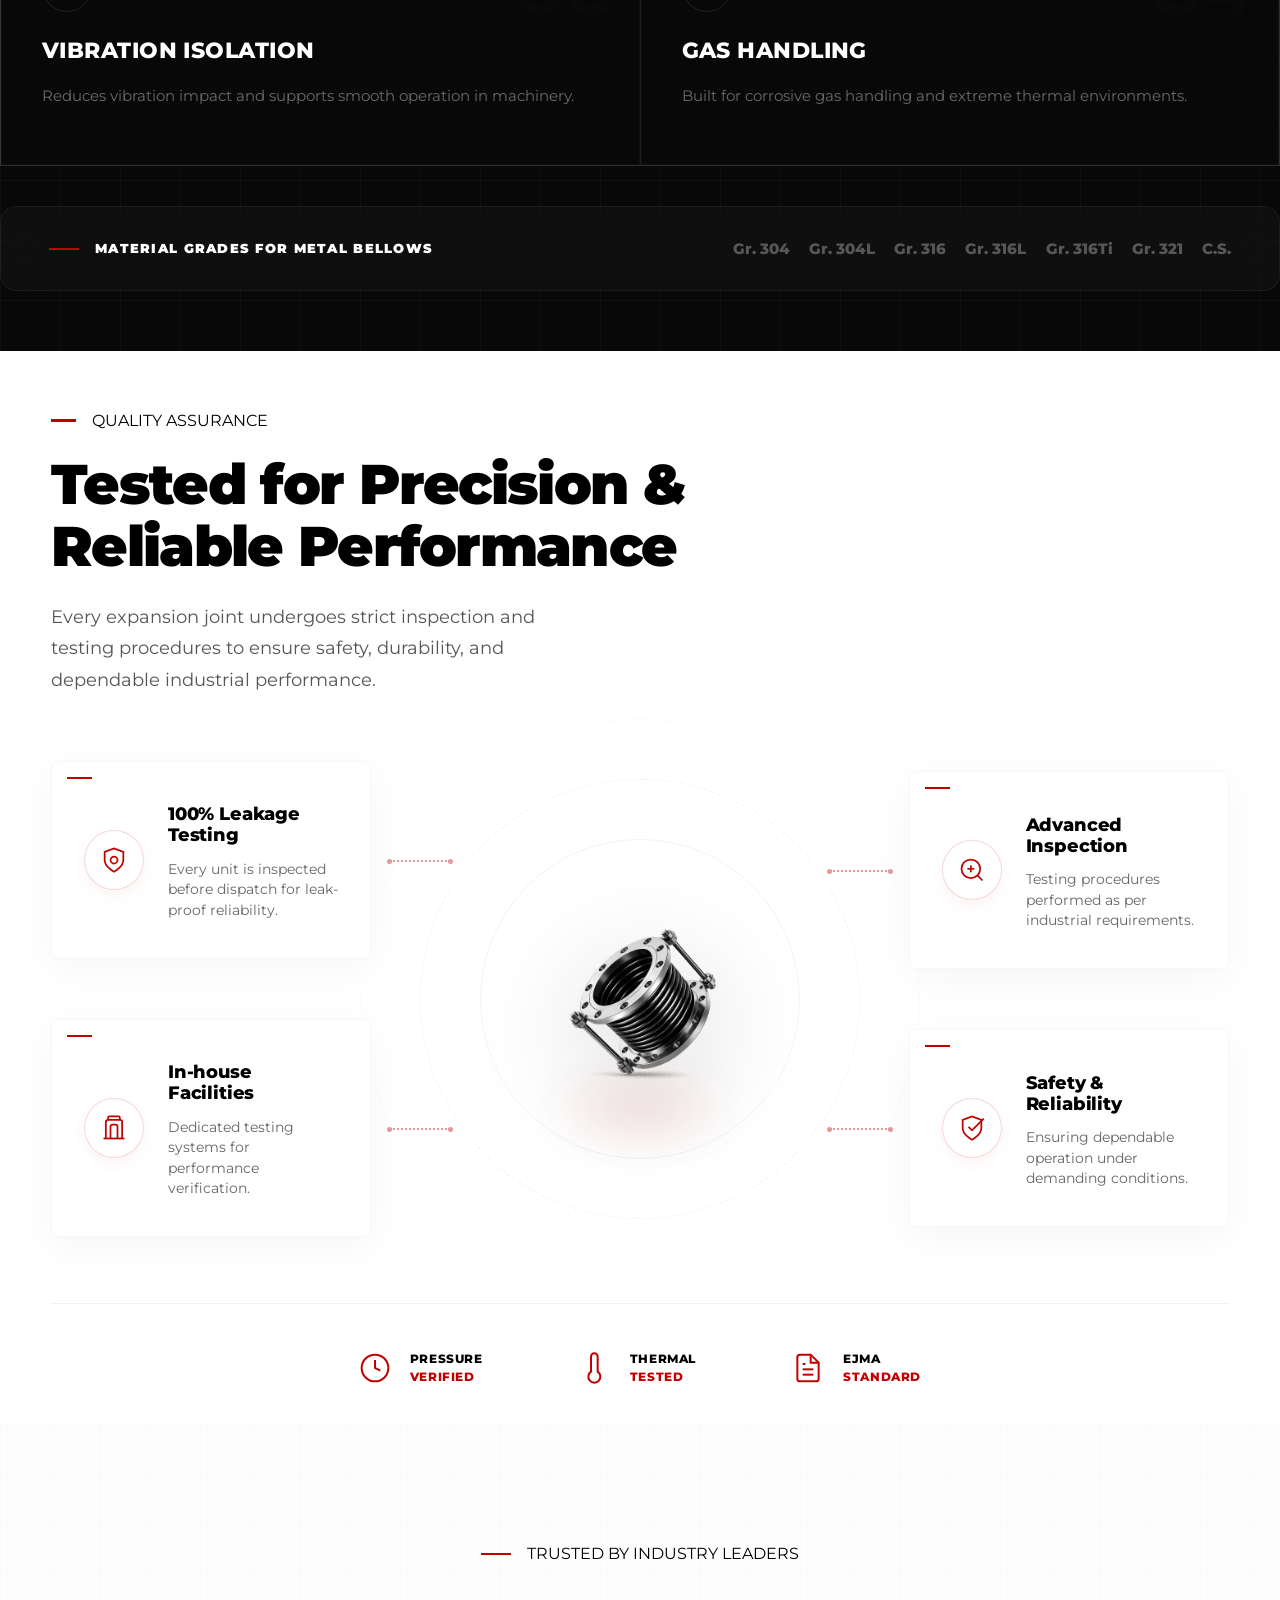
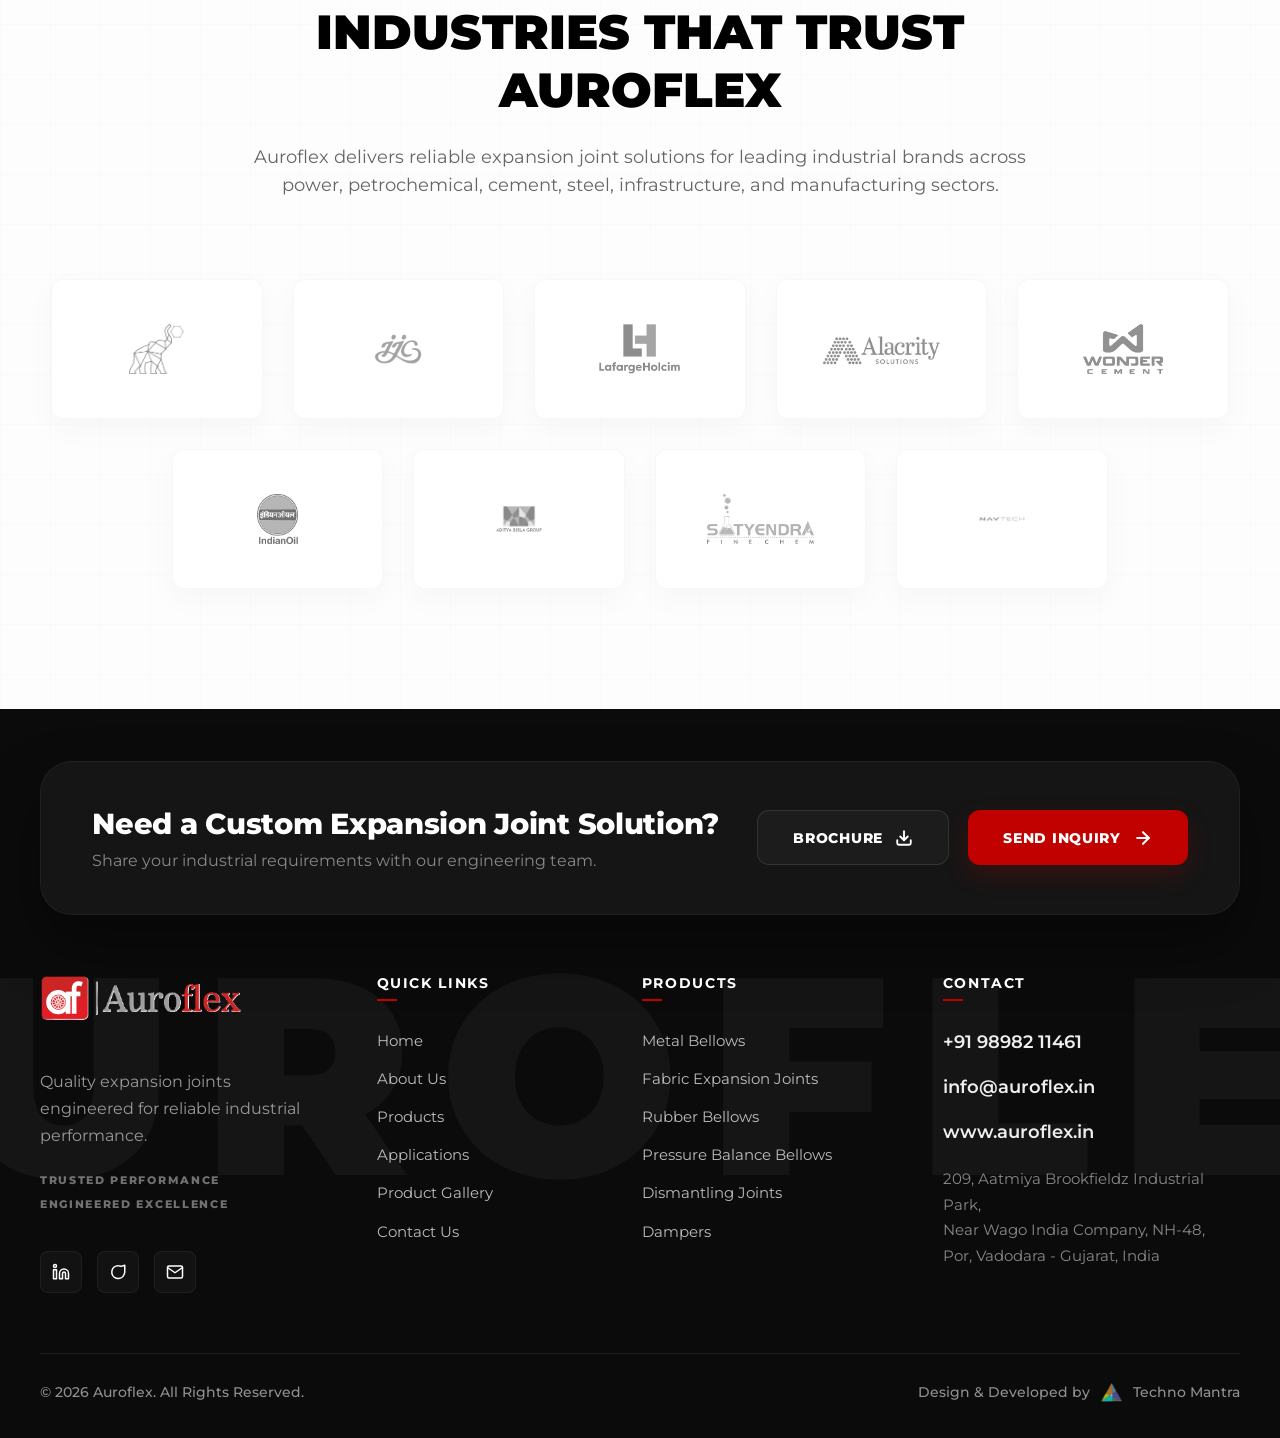
==== commit 2455a949: "Add product gallery, dampers page, and expanded product imagery across the site. Includes new galler" ====
--- a/about.html
+++ b/about.html
@@ -533,6 +533,7 @@
               <li><a href="about.html" class="site-footer__link">About Us</a></li>
               <li><a href="products.html" class="site-footer__link">Products</a></li>
               <li><a href="applications.html" class="site-footer__link">Applications</a></li>
+              <li><a href="product-gallery.html" class="site-footer__link">Product Gallery</a></li>
               <li><a href="contact.html" class="site-footer__link">Contact Us</a></li>
             </ul>
           </div>
@@ -546,6 +547,7 @@
               <li><a href="rubber-joints.html" class="site-footer__link">Rubber Bellows</a></li>
               <li><a href="pressure-balance.html" class="site-footer__link">Pressure Balance Bellows</a></li>
               <li><a href="dismantling-joints.html" class="site-footer__link">Dismantling Joints</a></li>
+              <li><a href="dampers.html" class="site-footer__link">Dampers</a></li>
             </ul>
           </div>
 
--- a/style.css
+++ b/style.css
@@ -14,6 +14,10 @@
   box-sizing: border-box;
 }
 
+html {
+  scroll-behavior: smooth;
+}
+
 html,
 body {
   margin: 0;
@@ -25,6 +29,11 @@
   font-family: var(--font);
   color: var(--color-black);
   background: #f2f2f2;
+}
+
+/* Scroll Offset for Product Cards to account for fixed header */
+.product-range__card {
+  scroll-margin-top: 120px;
 }
 
 body.is-site-nav-open {
@@ -177,6 +186,86 @@
   transform: scaleY(1);
 }
 
+.site-nav__dropdown-item {
+  position: relative;
+}
+
+.site-nav__sub-dropdown {
+  position: absolute;
+  top: -1.5rem;
+  left: 100%;
+  transform: translateX(15px);
+  background: #ffffff;
+  min-width: 270px;
+  padding: 1.5rem 0;
+  border-radius: 12px;
+  box-shadow: 0 20px 50px rgba(0, 0, 0, 0.15);
+  opacity: 0;
+  visibility: hidden;
+  transition: all 0.4s cubic-bezier(0.165, 0.84, 0.44, 1);
+  z-index: 1001;
+  list-style: none;
+  border: 1px solid rgba(0, 0, 0, 0.05);
+}
+
+.site-nav__dropdown-item:hover > .site-nav__sub-dropdown {
+  opacity: 1;
+  visibility: visible;
+  transform: translateX(0);
+}
+
+.site-nav__sub-dropdown li {
+  width: 100%;
+}
+
+.site-nav__sub-dropdown a {
+  display: block;
+  padding: 0.75rem 2.2rem;
+  color: #555;
+  text-decoration: none;
+  font-size: 0.75rem;
+  font-weight: 600;
+  letter-spacing: 0.02em;
+  transition: all 0.3s ease;
+  position: relative;
+}
+
+.site-nav__sub-dropdown a:hover {
+  background: #f9f9f9;
+  color: var(--color-red);
+  padding-left: 2.5rem;
+}
+
+.site-nav__sub-dropdown a::before {
+  content: "";
+  position: absolute;
+  left: 0;
+  top: 0;
+  width: 4px;
+  height: 100%;
+  background: var(--color-red);
+  transform: scaleY(0);
+  transition: transform 0.3s ease;
+}
+
+.site-nav__sub-dropdown a:hover::before {
+  transform: scaleY(1);
+}
+
+.site-nav__sub-dropdown-icon {
+  position: absolute;
+  right: 1.5rem;
+  top: 50%;
+  transform: translateY(-50%);
+  transition: transform 0.3s ease, color 0.3s ease;
+  cursor: pointer;
+}
+
+.site-nav__dropdown-item:hover > a > .site-nav__sub-dropdown-icon {
+  transform: translateY(-50%) translateX(3px);
+  color: var(--color-red);
+}
+
 .site-nav__dropdown-icon {
   margin-left: 14px;
   transition: transform 0.3s ease;
@@ -302,6 +391,45 @@
 
 .site-more__sub-list li a:hover {
   color: var(--color-red);
+}
+
+.site-more__sub-item {
+  position: relative;
+}
+
+.site-more__sub-list-toggle {
+  margin-left: 8px;
+  transition: transform 0.3s ease;
+  vertical-align: middle;
+}
+
+.site-more__sub-item:hover > a > .site-more__sub-list-toggle {
+  transform: rotate(90deg);
+}
+
+.site-more__sub-sub-list {
+  list-style: none;
+  margin: 0;
+  padding: 0.25rem 0 0.4rem 1rem;
+  border-left: 1px solid rgba(0,0,0,0.05);
+  margin-left: 0.5rem;
+  display: none;
+}
+
+.site-more__sub-item:hover > .site-more__sub-sub-list {
+  display: block;
+}
+
+.site-more__sub-sub-list li a {
+  display: block;
+  padding: 0.3rem 0 !important;
+  font-size: 0.6rem !important;
+  font-weight: 500 !important;
+  color: #888 !important;
+}
+
+.site-more__sub-sub-list li a:hover {
+  color: var(--color-red) !important;
 }
 
 @media (max-width: 1024px) {
@@ -396,6 +524,72 @@
   .site-nav__dropdown a:hover {
     padding-left: 0.5rem;
     background: transparent;
+  }
+
+  /* Mobile Sub-dropdown overrides */
+  .site-nav__dropdown-item:hover > .site-nav__sub-dropdown {
+    opacity: 0;
+    visibility: hidden;
+    transform: none;
+    display: none;
+  }
+
+  .site-nav__sub-dropdown {
+    display: none;
+    position: static !important;
+    transform: none !important;
+    left: 0 !important;
+    right: 0 !important;
+    opacity: 1 !important;
+    visibility: visible !important;
+    box-shadow: none !important;
+    padding: 0.25rem 0 0.75rem 1.2rem !important;
+    width: 100% !important;
+    min-width: 0 !important;
+    border: none !important;
+    background: transparent !important;
+    transition: none !important;
+  }
+
+  .site-nav__dropdown-item.is-sub-dropdown-open > .site-nav__sub-dropdown {
+    display: block !important;
+    opacity: 1 !important;
+    visibility: visible !important;
+  }
+
+  .site-nav__sub-dropdown li {
+    width: 100%;
+  }
+
+  .site-nav__sub-dropdown a {
+    display: block;
+    padding: 0.5rem 0 !important;
+    font-size: 0.72rem !important;
+    font-weight: 500 !important;
+    color: #666 !important;
+  }
+
+  .site-nav__sub-dropdown a::before {
+    display: none !important;
+  }
+
+  .site-nav__sub-dropdown a:hover {
+    padding-left: 0.4rem !important;
+    background: transparent !important;
+    color: var(--color-red) !important;
+  }
+
+  .site-nav__sub-dropdown-icon {
+    position: absolute !important;
+    right: 0.5rem !important;
+    top: 50% !important;
+    transform: translateY(-50%) !important;
+    transition: transform 0.3s ease !important;
+  }
+
+  .site-nav__dropdown-item.is-sub-dropdown-open > a > .site-nav__sub-dropdown-icon {
+    transform: translateY(-50%) rotate(90deg) !important;
+    color: var(--color-red) !important;
   }
 
   .site-more {
